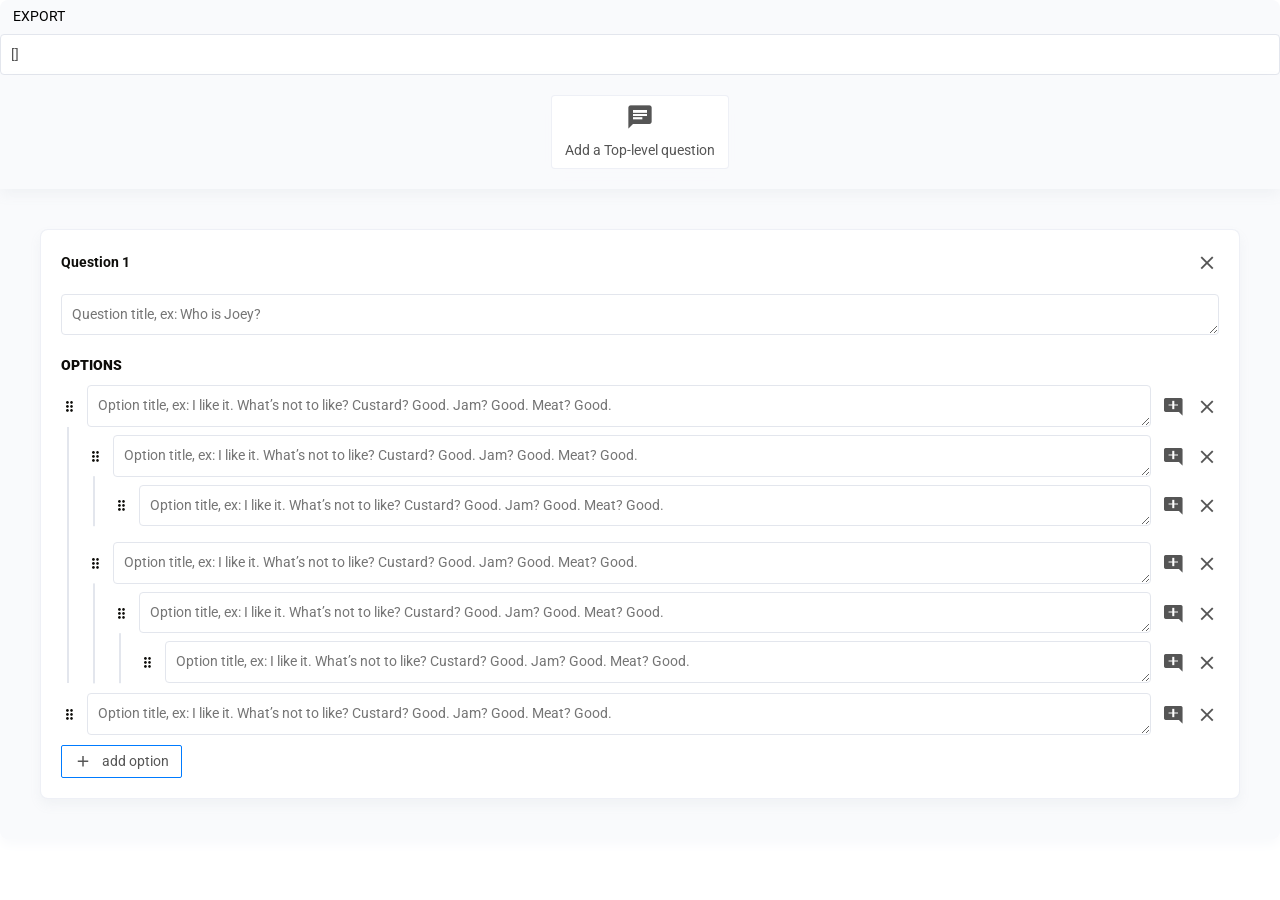
==== index.html @ 8183fbf4 "ADD: UI for both Builder and Viewer" ====
<!DOCTYPE html>
<html lang="en">
<head>
  <meta charset="UTF-8">
  <title>Bot Menu style Builder</title>
  <meta name="viewport" content="width=device-width, initial-scale=1">
  <meta name="description" content="">
  <meta name="robots" content="noindex, nofollow">
  <link rel="stylesheet" type="text/css" href="css/style.css">
  
  <link rel="manifest" href="site.webmanifest">
  <link rel="apple-touch-icon" href="icon.png">
</head>
<body>
  <div class="main__wrapper">
    
    <div class="botmenubuilder__wrapper">
      <div class="botmenubuilder__datafields">
        <button type="button" class="botmenubuilder__export__btn button">EXPORT</button>
        <input id="Data" name="data" type="text" value="[]">
      </div>

      <div class="botmenubuilder">
        <div class="botmenubuilder__header">
          
          <div class="botmenubuilder__add__fields__wrapper">
            <ul class="botmenubuilder__add__fields">
              <li class="botmenubuilder__add__fields__item">
                  <button class="button button-icontext button-icontext--iconlg button-hover-primary" type="button">
                      <i class="icon-chat"></i>
                      <span>Add a Top-level question</span>
                  </button>
              </li>
            </ul>
          </div>

        </div>
        <div class="botmenubuilder__body">
          <div class="botmenubuilder__item" data-botmenubuilder-q-uid="UUID">
            <div class="botmenubuilder__item__header">
                <h6>Question <span class="botmenubuilder__item__index">1</span></h6>
                <div>
                  <button type="button" title="remove" class="botmenubuilder__remove__field button button-icon button-icon--lg button-hover-danger">
                    <i class="icon-clear"></i>
                  </button>
                </div>
            </div>
            <div class="botmenubuilder__item__body">
              <div class="botmenubuilder__item__title">
                <textarea name="botmenubuilder-title-UUID" id="" placeholder="Question title, ex: Who is Joey?" rows="1"></textarea>
              </div>
              <div class="botmenubuilder__item__options__wrapper">
                <h6><strong>OPTIONS</strong></h6>
                <div class="botmenubuilder__options">

                  <div class="botmenubuilder__options__item">

                    <div class="botmenubuilder__options__item__inner__wrapper">
                        
                      <div class="botmenubuilder__options__parent">
                        <i class="icon-drag_indicator"></i>
                        <div class="botmenubuilder__options__field">
                            <textarea name="botmenubuilder-option-UUID-1" id="" placeholder="Option title, ex: I like it. What’s not to like? Custard? Good. Jam? Good. Meat? Good." rows="1"></textarea>
                            <ul class="botmenubuilder__options__actions">
                              <li class="botmenubuilder__options__actions__item">
                                  <button type="button" title="remove option" class="botmenubuilder__remove__option button button-icon button-icon--lg button-hover-primary"><i class="icon-add_comment"></i></button>
                              </li>
                              <li class="botmenubuilder__options__actions__item">
                                  <button type="button" title="remove option" class="botmenubuilder__remove__option button button-icon button-icon--lg button-hover-danger"><i class="icon-clear"></i></button>
                              </li>
                            </ul>
                        </div>
                      </div>

                      <div class="botmenubuilder__options__child">
                        
                        <!-- loop here for multiple chlid -->
                        <div class="botmenubuilder__options__item__inner__wrapper">
                            
                          <div class="botmenubuilder__options__parent">
                            <i class="icon-drag_indicator"></i>
                            <div class="botmenubuilder__options__field">
                                <textarea name="botmenubuilder-option-UUID-1-1" id="" placeholder="Option title, ex: I like it. What’s not to like? Custard? Good. Jam? Good. Meat? Good." rows="1"></textarea>
                                <ul class="botmenubuilder__options__actions">
                                  <li class="botmenubuilder__options__actions__item">
                                      <button type="button" title="remove option" class="botmenubuilder__remove__option button button-icon button-icon--lg button-hover-primary"><i class="icon-add_comment"></i></button>
                                  </li>
                                  <li class="botmenubuilder__options__actions__item">
                                      <button type="button" title="remove option" class="botmenubuilder__remove__option button button-icon button-icon--lg button-hover-danger"><i class="icon-clear"></i></button>
                                  </li>
                                </ul>
                            </div>
                          </div>

                          <!-- loop here for multiple chlid  add botmenubuilder__options__item__inner__wrapper --> 
                          <div class="botmenubuilder__options__child">
                            
                            <div class="botmenubuilder__options__item__inner__wrapper">
                                
                              <div class="botmenubuilder__options__parent">
                                <i class="icon-drag_indicator"></i>
                                <div class="botmenubuilder__options__field">
                                    <textarea name="botmenubuilder-option-UUID-1-1" id="" placeholder="Option title, ex: I like it. What’s not to like? Custard? Good. Jam? Good. Meat? Good." rows="1"></textarea>
                                    <ul class="botmenubuilder__options__actions">
                                      <li class="botmenubuilder__options__actions__item">
                                          <button type="button" title="remove option" class="botmenubuilder__remove__option button button-icon button-icon--lg button-hover-primary"><i class="icon-add_comment"></i></button>
                                      </li>
                                      <li class="botmenubuilder__options__actions__item">
                                          <button type="button" title="remove option" class="botmenubuilder__remove__option button button-icon button-icon--lg button-hover-danger"><i class="icon-clear"></i></button>
                                      </li>
                                    </ul>
                                </div>
                              </div>

                              <!-- loop here for multiple chlid  add botmenubuilder__options__item__inner__wrapper --> 
                              <div class="botmenubuilder__options__child">
                                
                              </div>
                            </div>
                          </div>
                        </div>

                        
                        <div class="botmenubuilder__options__item__inner__wrapper">
                            
                          <div class="botmenubuilder__options__parent">
                            <i class="icon-drag_indicator"></i>
                            <div class="botmenubuilder__options__field">
                                <textarea name="botmenubuilder-option-UUID-1-1" id="" placeholder="Option title, ex: I like it. What’s not to like? Custard? Good. Jam? Good. Meat? Good." rows="1"></textarea>
                                <ul class="botmenubuilder__options__actions">
                                  <li class="botmenubuilder__options__actions__item">
                                      <button type="button" title="remove option" class="botmenubuilder__remove__option button button-icon button-icon--lg button-hover-primary"><i class="icon-add_comment"></i></button>
                                  </li>
                                  <li class="botmenubuilder__options__actions__item">
                                      <button type="button" title="remove option" class="botmenubuilder__remove__option button button-icon button-icon--lg button-hover-danger"><i class="icon-clear"></i></button>
                                  </li>
                                </ul>
                            </div>
                          </div>

                          <!-- loop here for multiple chlid  add botmenubuilder__options__item__inner__wrapper --> 
                          <div class="botmenubuilder__options__child">
                            
                            <div class="botmenubuilder__options__item__inner__wrapper">
                                
                              <div class="botmenubuilder__options__parent">
                                <i class="icon-drag_indicator"></i>
                                <div class="botmenubuilder__options__field">
                                    <textarea name="botmenubuilder-option-UUID-1-1" id="" placeholder="Option title, ex: I like it. What’s not to like? Custard? Good. Jam? Good. Meat? Good." rows="1"></textarea>
                                    <ul class="botmenubuilder__options__actions">
                                      <li class="botmenubuilder__options__actions__item">
                                          <button type="button" title="remove option" class="botmenubuilder__remove__option button button-icon button-icon--lg button-hover-primary"><i class="icon-add_comment"></i></button>
                                      </li>
                                      <li class="botmenubuilder__options__actions__item">
                                          <button type="button" title="remove option" class="botmenubuilder__remove__option button button-icon button-icon--lg button-hover-danger"><i class="icon-clear"></i></button>
                                      </li>
                                    </ul>
                                </div>
                              </div>

                              <!-- loop here for multiple chlid  add botmenubuilder__options__item__inner__wrapper --> 
                              <div class="botmenubuilder__options__child">
                                
                                <div class="botmenubuilder__options__item__inner__wrapper">
                                    
                                  <div class="botmenubuilder__options__parent">
                                    <i class="icon-drag_indicator"></i>
                                    <div class="botmenubuilder__options__field">
                                        <textarea name="botmenubuilder-option-UUID-1-1" id="" placeholder="Option title, ex: I like it. What’s not to like? Custard? Good. Jam? Good. Meat? Good." rows="1"></textarea>
                                        <ul class="botmenubuilder__options__actions">
                                          <li class="botmenubuilder__options__actions__item">
                                              <button type="button" title="remove option" class="botmenubuilder__remove__option button button-icon button-icon--lg button-hover-primary"><i class="icon-add_comment"></i></button>
                                          </li>
                                          <li class="botmenubuilder__options__actions__item">
                                              <button type="button" title="remove option" class="botmenubuilder__remove__option button button-icon button-icon--lg button-hover-danger"><i class="icon-clear"></i></button>
                                          </li>
                                        </ul>
                                    </div>
                                  </div>

                                  <!-- loop here for multiple chlid  add botmenubuilder__options__item__inner__wrapper --> 
                                  <div class="botmenubuilder__options__child">
                                    
                                  </div>
                                </div>
                              </div>
                            </div>
                          </div>
                        </div>

                      </div>

                    </div>

                  </div>

                  <div class="botmenubuilder__options__item">

                    <div class="botmenubuilder__options__item__inner__wrapper">
                        
                      <div class="botmenubuilder__options__parent">
                        <i class="icon-drag_indicator"></i>
                        <div class="botmenubuilder__options__field">
                            <textarea name="botmenubuilder-option-UUID-1" id="" placeholder="Option title, ex: I like it. What’s not to like? Custard? Good. Jam? Good. Meat? Good." rows="1"></textarea>
                            <ul class="botmenubuilder__options__actions">
                              <li class="botmenubuilder__options__actions__item">
                                  <button type="button" title="remove option" class="botmenubuilder__remove__option button button-icon button-icon--lg button-hover-primary"><i class="icon-add_comment"></i></button>
                              </li>
                              <li class="botmenubuilder__options__actions__item">
                                  <button type="button" title="remove option" class="botmenubuilder__remove__option button button-icon button-icon--lg button-hover-danger"><i class="icon-clear"></i></button>
                              </li>
                            </ul>
                        </div>
                      </div>

                      <div class="botmenubuilder__options__child">

                      </div>

                    </div>

                  </div>

                </div>
                <button type="button" title="add option" class="botmenubuilder__add__option button button-icontext button-border-primary button-hover-primary"><i class="icon-add"></i><span>add option</span></button>
              </div>
            </div>
          </div>

        </div>
      </div>
    </div>

  </div>
  
  <script src="js/vendor/jquery-3.6.0.min.js"></script>
  <script src="js/vendor/moment/moment.min.js"></script>
  <script src="js/main.js"></script>
  <script src="js/botmenubuilder.js"></script>
</body>
</html>
---- css/style.css ----
/* Variables
* ===============
*
* All variables and most of the configuration is defined on this page. */
/*== Colors*/
/**/
/*## Gray and brand colors for use across theme.*/
/*== Scaffolding*/
/**/
/*## Settings for some of the most global styles.*/
/*** Background color for `<body>`.*/
/*** Global text color on `<body>`.*/
/*** Global textual link color.*/
/*** Link hover color set via `darken()` function.*/
/* 20/14*/
/*** By default, this inherits from the `<body>`.*/
/* spacing */
/*== Buttons*/
/**/
/*## For each of Theme buttons, define text, background and border color.*/
/*== Overlays*/
/**/
/*## Color overlays over images on banner or image grid galleries*/
@import url("https://fonts.googleapis.com/css2?family=Open+Sans:wght@300;400;700&family=Roboto:wght@300;400;700&display=swap");
@font-face {
  font-family: 'icomoon';
  src: url("../fonts/icomoon.eot?q28td");
  src: url("../fonts/icomoon.eot?q28td#iefix") format("embedded-opentype"), url("../fonts/icomoon.ttf?q28td") format("truetype"), url("../fonts/icomoon.woff?q28td") format("woff"), url("../fonts/icomoon.svg?q28td#icomoon") format("svg");
  font-weight: normal;
  font-style: normal;
  font-display: block; }
[class^="icon-"], [class*=" icon-"] {
  /* use !important to prevent issues with browser extensions that change fonts */
  font-family: 'icomoon' !important;
  speak: never;
  font-style: normal;
  font-weight: normal;
  font-variant: normal;
  text-transform: none;
  line-height: 1;
  /* Better Font Rendering =========== */
  -webkit-font-smoothing: antialiased;
  -moz-osx-font-smoothing: grayscale; }

.icon-error:before {
  content: "\e900"; }

.icon-error_outline:before {
  content: "\e901"; }

.icon-warning:before {
  content: "\e902"; }

.icon-add_alert:before {
  content: "\e903"; }

.icon-notification_important:before {
  content: "\e904"; }

.icon-album:before {
  content: "\e905"; }

.icon-av_timer:before {
  content: "\e906"; }

.icon-closed_caption:before {
  content: "\e907"; }

.icon-equalizer:before {
  content: "\e908"; }

.icon-explicit:before {
  content: "\e909"; }

.icon-fast_forward:before {
  content: "\e90a"; }

.icon-fast_rewind:before {
  content: "\e90b"; }

.icon-games:before {
  content: "\e90c"; }

.icon-hearing:before {
  content: "\e90d"; }

.icon-high_quality:before {
  content: "\e90e"; }

.icon-loop:before {
  content: "\e90f"; }

.icon-mic:before {
  content: "\e910"; }

.icon-mic_none:before {
  content: "\e911"; }

.icon-mic_off:before {
  content: "\e912"; }

.icon-movie:before {
  content: "\e913"; }

.icon-library_add:before {
  content: "\e914"; }

.icon-library_books:before {
  content: "\e915"; }

.icon-library_music:before {
  content: "\e916"; }

.icon-new_releases:before {
  content: "\e917"; }

.icon-not_interested:before {
  content: "\e918"; }

.icon-pause:before {
  content: "\e919"; }

.icon-pause_circle_filled:before {
  content: "\e91a"; }

.icon-pause_circle_outline:before {
  content: "\e91b"; }

.icon-play_arrow:before {
  content: "\e91c"; }

.icon-play_circle_filled:before {
  content: "\e91d"; }

.icon-play_circle_outline:before {
  content: "\e91e"; }

.icon-playlist_add:before {
  content: "\e91f"; }

.icon-queue_music:before {
  content: "\e920"; }

.icon-radio:before {
  content: "\e921"; }

.icon-recent_actors:before {
  content: "\e922"; }

.icon-repeat:before {
  content: "\e923"; }

.icon-repeat_one:before {
  content: "\e924"; }

.icon-replay:before {
  content: "\e925"; }

.icon-shuffle:before {
  content: "\e926"; }

.icon-skip_next:before {
  content: "\e927"; }

.icon-skip_previous:before {
  content: "\e928"; }

.icon-snooze:before {
  content: "\e929"; }

.icon-stop:before {
  content: "\e92a"; }

.icon-subtitles:before {
  content: "\e92b"; }

.icon-surround_sound:before {
  content: "\e92c"; }

.icon-video_library:before {
  content: "\e92d"; }

.icon-videocam:before {
  content: "\e92e"; }

.icon-videocam_off:before {
  content: "\e92f"; }

.icon-volume_down:before {
  content: "\e930"; }

.icon-volume_mute:before {
  content: "\e931"; }

.icon-volume_off:before {
  content: "\e932"; }

.icon-volume_up:before {
  content: "\e933"; }

.icon-web:before {
  content: "\e934"; }

.icon-hd:before {
  content: "\e935"; }

.icon-sort_by_alpha:before {
  content: "\e936"; }

.icon-airplay:before {
  content: "\e937"; }

.icon-forward_10:before {
  content: "\e938"; }

.icon-forward_30:before {
  content: "\e939"; }

.icon-forward_5:before {
  content: "\e93a"; }

.icon-replay_10:before {
  content: "\e93b"; }

.icon-replay_30:before {
  content: "\e93c"; }

.icon-replay_5:before {
  content: "\e93d"; }

.icon-add_to_queue:before {
  content: "\e93e"; }

.icon-fiber_dvr:before {
  content: "\e93f"; }

.icon-fiber_new:before {
  content: "\e940"; }

.icon-playlist_play:before {
  content: "\e941"; }

.icon-art_track:before {
  content: "\e942"; }

.icon-fiber_manual_record:before {
  content: "\e943"; }

.icon-fiber_smart_record:before {
  content: "\e944"; }

.icon-music_video:before {
  content: "\e945"; }

.icon-subscriptions:before {
  content: "\e946"; }

.icon-playlist_add_check:before {
  content: "\e947"; }

.icon-queue_play_next:before {
  content: "\e948"; }

.icon-remove_from_queue:before {
  content: "\e949"; }

.icon-slow_motion_video:before {
  content: "\e94a"; }

.icon-web_asset:before {
  content: "\e94b"; }

.icon-fiber_pin:before {
  content: "\e94c"; }

.icon-branding_watermark:before {
  content: "\e94d"; }

.icon-call_to_action:before {
  content: "\e94e"; }

.icon-featured_play_list:before {
  content: "\e94f"; }

.icon-featured_video:before {
  content: "\e950"; }

.icon-note:before {
  content: "\e951"; }

.icon-video_call:before {
  content: "\e952"; }

.icon-video_label:before {
  content: "\e953"; }

.icon-4k:before {
  content: "\e954"; }

.icon-missed_video_call:before {
  content: "\e955"; }

.icon-control_camera:before {
  content: "\e956"; }

.icon-business:before {
  content: "\e957"; }

.icon-call:before {
  content: "\e958"; }

.icon-call_end:before {
  content: "\e959"; }

.icon-call_made:before {
  content: "\e95a"; }

.icon-call_merge:before {
  content: "\e95b"; }

.icon-call_missed:before {
  content: "\e95c"; }

.icon-call_received:before {
  content: "\e95d"; }

.icon-call_split:before {
  content: "\e95e"; }

.icon-chat:before {
  content: "\e95f"; }

.icon-clear_all:before {
  content: "\e960"; }

.icon-comment:before {
  content: "\e961"; }

.icon-contacts:before {
  content: "\e962"; }

.icon-dialer_sip:before {
  content: "\e963"; }

.icon-dialpad:before {
  content: "\e964"; }

.icon-email:before {
  content: "\e965"; }

.icon-forum:before {
  content: "\e966"; }

.icon-import_export:before {
  content: "\e967"; }

.icon-invert_colors_off:before {
  content: "\e968"; }

.icon-live_help:before {
  content: "\e969"; }

.icon-location_off:before {
  content: "\e96a"; }

.icon-location_on:before {
  content: "\e96b"; }

.icon-message:before {
  content: "\e96c"; }

.icon-chat_bubble:before {
  content: "\e96d"; }

.icon-chat_bubble_outline:before {
  content: "\e96e"; }

.icon-no_sim:before {
  content: "\e96f"; }

.icon-phone:before {
  content: "\e970"; }

.icon-portable_wifi_off:before {
  content: "\e971"; }

.icon-contact_phone:before {
  content: "\e972"; }

.icon-contact_mail:before {
  content: "\e973"; }

.icon-ring_volume:before {
  content: "\e974"; }

.icon-speaker_phone:before {
  content: "\e975"; }

.icon-stay_current_landscape:before {
  content: "\e976"; }

.icon-stay_current_portrait:before {
  content: "\e977"; }

.icon-swap_calls:before {
  content: "\e978"; }

.icon-textsms:before {
  content: "\e979"; }

.icon-voicemail:before {
  content: "\e97a"; }

.icon-vpn_key:before {
  content: "\e97b"; }

.icon-phonelink_erase:before {
  content: "\e97c"; }

.icon-phonelink_lock:before {
  content: "\e97d"; }

.icon-phonelink_ring:before {
  content: "\e97e"; }

.icon-phonelink_setup:before {
  content: "\e97f"; }

.icon-present_to_all:before {
  content: "\e980"; }

.icon-import_contacts:before {
  content: "\e981"; }

.icon-mail_outline:before {
  content: "\e982"; }

.icon-screen_share:before {
  content: "\e983"; }

.icon-stop_screen_share:before {
  content: "\e984"; }

.icon-call_missed_outgoing:before {
  content: "\e985"; }

.icon-rss_feed:before {
  content: "\e986"; }

.icon-alternate_email:before {
  content: "\e987"; }

.icon-mobile_screen_share:before {
  content: "\e988"; }

.icon-add_call:before {
  content: "\e989"; }

.icon-cancel_presentation:before {
  content: "\e98a"; }

.icon-pause_presentation:before {
  content: "\e98b"; }

.icon-unsubscribe:before {
  content: "\e98c"; }

.icon-cell_wifi:before {
  content: "\e98d"; }

.icon-sentiment_satisfied_alt:before {
  content: "\e98e"; }

.icon-list_alt:before {
  content: "\e98f"; }

.icon-domain_disabled:before {
  content: "\e990"; }

.icon-lightbulb:before {
  content: "\e991"; }

.icon-add:before {
  content: "\e992"; }

.icon-add_box:before {
  content: "\e993"; }

.icon-add_circle:before {
  content: "\e994"; }

.icon-add_circle_outline:before {
  content: "\e995"; }

.icon-archive:before {
  content: "\e996"; }

.icon-backspace:before {
  content: "\e997"; }

.icon-block:before {
  content: "\e998"; }

.icon-clear:before {
  content: "\e999"; }

.icon-content_copy:before {
  content: "\e99a"; }

.icon-content_cut:before {
  content: "\e99b"; }

.icon-content_paste:before {
  content: "\e99c"; }

.icon-create:before {
  content: "\e99d"; }

.icon-drafts:before {
  content: "\e99e"; }

.icon-filter_list:before {
  content: "\e99f"; }

.icon-flag:before {
  content: "\e9a0"; }

.icon-forward:before {
  content: "\e9a1"; }

.icon-gesture:before {
  content: "\e9a2"; }

.icon-inbox:before {
  content: "\e9a3"; }

.icon-link:before {
  content: "\e9a4"; }

.icon-redo:before {
  content: "\e9a5"; }

.icon-remove:before {
  content: "\e9a6"; }

.icon-remove_circle:before {
  content: "\e9a7"; }

.icon-remove_circle_outline:before {
  content: "\e9a8"; }

.icon-reply:before {
  content: "\e9a9"; }

.icon-reply_all:before {
  content: "\e9aa"; }

.icon-report:before {
  content: "\e9ab"; }

.icon-save:before {
  content: "\e9ac"; }

.icon-select_all:before {
  content: "\e9ad"; }

.icon-send:before {
  content: "\e9ae"; }

.icon-sort:before {
  content: "\e9af"; }

.icon-text_format:before {
  content: "\e9b0"; }

.icon-undo:before {
  content: "\e9b1"; }

.icon-font_download:before {
  content: "\e9b2"; }

.icon-move_to_inbox:before {
  content: "\e9b3"; }

.icon-unarchive:before {
  content: "\e9b4"; }

.icon-next_week:before {
  content: "\e9b5"; }

.icon-weekend:before {
  content: "\e9b6"; }

.icon-delete_sweep:before {
  content: "\e9b7"; }

.icon-low_priority:before {
  content: "\e9b8"; }

.icon-outlined_flag:before {
  content: "\e9b9"; }

.icon-link_off:before {
  content: "\e9ba"; }

.icon-report_off:before {
  content: "\e9bb"; }

.icon-save_alt:before {
  content: "\e9bc"; }

.icon-ballot:before {
  content: "\e9bd"; }

.icon-file_copy:before {
  content: "\e9be"; }

.icon-how_to_reg:before {
  content: "\e9bf"; }

.icon-how_to_vote:before {
  content: "\e9c0"; }

.icon-waves:before {
  content: "\e9c1"; }

.icon-where_to_vote:before {
  content: "\e9c2"; }

.icon-add_link:before {
  content: "\e9c3"; }

.icon-inventory:before {
  content: "\e9c4"; }

.icon-access_alarm:before {
  content: "\e9c5"; }

.icon-access_alarms:before {
  content: "\e9c6"; }

.icon-access_time:before {
  content: "\e9c7"; }

.icon-add_alarm:before {
  content: "\e9c8"; }

.icon-airplanemode_off:before {
  content: "\e9c9"; }

.icon-airplanemode_on:before {
  content: "\e9ca"; }

.icon-battery_alert:before {
  content: "\e9cb"; }

.icon-battery_charging_full:before {
  content: "\e9cc"; }

.icon-battery_full:before {
  content: "\e9cd"; }

.icon-battery_unknown:before {
  content: "\e9ce"; }

.icon-bluetooth:before {
  content: "\e9cf"; }

.icon-bluetooth_connected:before {
  content: "\e9d0"; }

.icon-bluetooth_disabled:before {
  content: "\e9d1"; }

.icon-bluetooth_searching:before {
  content: "\e9d2"; }

.icon-brightness_auto:before {
  content: "\e9d3"; }

.icon-brightness_high:before {
  content: "\e9d4"; }

.icon-brightness_low:before {
  content: "\e9d5"; }

.icon-brightness_medium:before {
  content: "\e9d6"; }

.icon-data_usage:before {
  content: "\e9d7"; }

.icon-developer_mode:before {
  content: "\e9d8"; }

.icon-devices:before {
  content: "\e9d9"; }

.icon-dvr:before {
  content: "\e9da"; }

.icon-gps_fixed:before {
  content: "\e9db"; }

.icon-gps_not_fixed:before {
  content: "\e9dc"; }

.icon-gps_off:before {
  content: "\e9dd"; }

.icon-graphic_eq:before {
  content: "\e9de"; }

.icon-network_cell:before {
  content: "\e9df"; }

.icon-network_wifi:before {
  content: "\e9e0"; }

.icon-nfc:before {
  content: "\e9e1"; }

.icon-now_wallpaper:before {
  content: "\e9e2"; }

.icon-now_widgets:before {
  content: "\e9e3"; }

.icon-screen_lock_landscape:before {
  content: "\e9e4"; }

.icon-screen_lock_portrait:before {
  content: "\e9e5"; }

.icon-screen_lock_rotation:before {
  content: "\e9e6"; }

.icon-screen_rotation:before {
  content: "\e9e7"; }

.icon-sd_storage:before {
  content: "\e9e8"; }

.icon-settings_system_daydream:before {
  content: "\e9e9"; }

.icon-signal_cellular_4_bar:before {
  content: "\e9ea"; }

.icon-signal_cellular_connected_no_internet_4_bar:before {
  content: "\e9eb"; }

.icon-signal_cellular_null:before {
  content: "\e9ec"; }

.icon-signal_cellular_off:before {
  content: "\e9ed"; }

.icon-signal_wifi_4_bar:before {
  content: "\e9ee"; }

.icon-signal_wifi_4_bar_lock:before {
  content: "\e9ef"; }

.icon-signal_wifi_off:before {
  content: "\e9f0"; }

.icon-storage:before {
  content: "\e9f1"; }

.icon-usb:before {
  content: "\e9f2"; }

.icon-wifi_lock:before {
  content: "\e9f3"; }

.icon-wifi_tethering:before {
  content: "\e9f4"; }

.icon-add_to_home_screen:before {
  content: "\e9f5"; }

.icon-device_thermostat:before {
  content: "\e9f6"; }

.icon-mobile_friendly:before {
  content: "\e9f7"; }

.icon-mobile_off:before {
  content: "\e9f8"; }

.icon-signal_cellular_alt:before {
  content: "\e9f9"; }

.icon-attach_file:before {
  content: "\e9fa"; }

.icon-attach_money:before {
  content: "\e9fb"; }

.icon-border_all:before {
  content: "\e9fc"; }

.icon-border_bottom:before {
  content: "\e9fd"; }

.icon-border_clear:before {
  content: "\e9fe"; }

.icon-border_color:before {
  content: "\e9ff"; }

.icon-border_horizontal:before {
  content: "\ea00"; }

.icon-border_inner:before {
  content: "\ea01"; }

.icon-border_left:before {
  content: "\ea02"; }

.icon-border_outer:before {
  content: "\ea03"; }

.icon-border_right:before {
  content: "\ea04"; }

.icon-border_style:before {
  content: "\ea05"; }

.icon-border_top:before {
  content: "\ea06"; }

.icon-border_vertical:before {
  content: "\ea07"; }

.icon-format_align_center:before {
  content: "\ea08"; }

.icon-format_align_justify:before {
  content: "\ea09"; }

.icon-format_align_left:before {
  content: "\ea0a"; }

.icon-format_align_right:before {
  content: "\ea0b"; }

.icon-format_bold:before {
  content: "\ea0c"; }

.icon-format_clear:before {
  content: "\ea0d"; }

.icon-format_color_fill:before {
  content: "\ea0e"; }

.icon-format_color_reset:before {
  content: "\ea0f"; }

.icon-format_color_text:before {
  content: "\ea10"; }

.icon-format_indent_decrease:before {
  content: "\ea11"; }

.icon-format_indent_increase:before {
  content: "\ea12"; }

.icon-format_italic:before {
  content: "\ea13"; }

.icon-format_line_spacing:before {
  content: "\ea14"; }

.icon-format_list_bulleted:before {
  content: "\ea15"; }

.icon-format_list_numbered:before {
  content: "\ea16"; }

.icon-format_paint:before {
  content: "\ea17"; }

.icon-format_quote:before {
  content: "\ea18"; }

.icon-format_size:before {
  content: "\ea19"; }

.icon-format_strikethrough:before {
  content: "\ea1a"; }

.icon-format_textdirection_l_to_r:before {
  content: "\ea1b"; }

.icon-format_textdirection_r_to_l:before {
  content: "\ea1c"; }

.icon-format_underlined:before {
  content: "\ea1d"; }

.icon-functions:before {
  content: "\ea1e"; }

.icon-insert_chart:before {
  content: "\ea1f"; }

.icon-insert_comment:before {
  content: "\ea20"; }

.icon-insert_drive_file:before {
  content: "\ea21"; }

.icon-insert_emoticon:before {
  content: "\ea22"; }

.icon-insert_invitation:before {
  content: "\ea23"; }

.icon-insert_photo:before {
  content: "\ea24"; }

.icon-mode_comment:before {
  content: "\ea25"; }

.icon-publish:before {
  content: "\ea26"; }

.icon-space_bar:before {
  content: "\ea27"; }

.icon-strikethrough_s:before {
  content: "\ea28"; }

.icon-vertical_align_bottom:before {
  content: "\ea29"; }

.icon-vertical_align_center:before {
  content: "\ea2a"; }

.icon-vertical_align_top:before {
  content: "\ea2b"; }

.icon-wrap_text:before {
  content: "\ea2c"; }

.icon-money_off:before {
  content: "\ea2d"; }

.icon-drag_handle:before {
  content: "\ea2e"; }

.icon-format_shapes:before {
  content: "\ea2f"; }

.icon-highlight:before {
  content: "\ea30"; }

.icon-linear_scale:before {
  content: "\ea31"; }

.icon-short_text:before {
  content: "\ea32"; }

.icon-text_fields:before {
  content: "\ea33"; }

.icon-monetization_on:before {
  content: "\ea34"; }

.icon-title:before {
  content: "\ea35"; }

.icon-table_chart:before {
  content: "\ea36"; }

.icon-add_comment:before {
  content: "\ea37"; }

.icon-format_list_numbered_rtl:before {
  content: "\ea38"; }

.icon-scatter_plot:before {
  content: "\ea39"; }

.icon-score:before {
  content: "\ea3a"; }

.icon-insert_chart_outlined:before {
  content: "\ea3b"; }

.icon-bar_chart:before {
  content: "\ea3c"; }

.icon-notes:before {
  content: "\ea3d"; }

.icon-attachment:before {
  content: "\ea3e"; }

.icon-cloud:before {
  content: "\ea3f"; }

.icon-cloud_circle:before {
  content: "\ea40"; }

.icon-cloud_done:before {
  content: "\ea41"; }

.icon-cloud_download:before {
  content: "\ea42"; }

.icon-cloud_off:before {
  content: "\ea43"; }

.icon-cloud_queue:before {
  content: "\ea44"; }

.icon-cloud_upload:before {
  content: "\ea45"; }

.icon-file_download:before {
  content: "\ea46"; }

.icon-file_upload:before {
  content: "\ea47"; }

.icon-folder:before {
  content: "\ea48"; }

.icon-folder_open:before {
  content: "\ea49"; }

.icon-folder_shared:before {
  content: "\ea4a"; }

.icon-create_new_folder:before {
  content: "\ea4b"; }

.icon-cast:before {
  content: "\ea4c"; }

.icon-cast_connected:before {
  content: "\ea4d"; }

.icon-computer:before {
  content: "\ea4e"; }

.icon-desktop_mac:before {
  content: "\ea4f"; }

.icon-desktop_windows:before {
  content: "\ea50"; }

.icon-developer_board:before {
  content: "\ea51"; }

.icon-dock:before {
  content: "\ea52"; }

.icon-headset:before {
  content: "\ea53"; }

.icon-headset_mic:before {
  content: "\ea54"; }

.icon-keyboard:before {
  content: "\ea55"; }

.icon-keyboard_arrow_down:before {
  content: "\ea56"; }

.icon-keyboard_arrow_left:before {
  content: "\ea57"; }

.icon-keyboard_arrow_right:before {
  content: "\ea58"; }

.icon-keyboard_arrow_up:before {
  content: "\ea59"; }

.icon-keyboard_backspace:before {
  content: "\ea5a"; }

.icon-keyboard_capslock:before {
  content: "\ea5b"; }

.icon-keyboard_hide:before {
  content: "\ea5c"; }

.icon-keyboard_return:before {
  content: "\ea5d"; }

.icon-keyboard_tab:before {
  content: "\ea5e"; }

.icon-keyboard_voice:before {
  content: "\ea5f"; }

.icon-laptop_chromebook:before {
  content: "\ea60"; }

.icon-laptop_mac:before {
  content: "\ea61"; }

.icon-laptop_windows:before {
  content: "\ea62"; }

.icon-memory:before {
  content: "\ea63"; }

.icon-mouse:before {
  content: "\ea64"; }

.icon-phone_android:before {
  content: "\ea65"; }

.icon-phone_iphone:before {
  content: "\ea66"; }

.icon-phonelink_off:before {
  content: "\ea67"; }

.icon-router:before {
  content: "\ea68"; }

.icon-scanner:before {
  content: "\ea69"; }

.icon-security:before {
  content: "\ea6a"; }

.icon-sim_card:before {
  content: "\ea6b"; }

.icon-speaker:before {
  content: "\ea6c"; }

.icon-speaker_group:before {
  content: "\ea6d"; }

.icon-tablet:before {
  content: "\ea6e"; }

.icon-tablet_android:before {
  content: "\ea6f"; }

.icon-tablet_mac:before {
  content: "\ea70"; }

.icon-toys:before {
  content: "\ea71"; }

.icon-tv:before {
  content: "\ea72"; }

.icon-watch:before {
  content: "\ea73"; }

.icon-device_hub:before {
  content: "\ea74"; }

.icon-power_input:before {
  content: "\ea75"; }

.icon-devices_other:before {
  content: "\ea76"; }

.icon-videogame_asset:before {
  content: "\ea77"; }

.icon-device_unknown:before {
  content: "\ea78"; }

.icon-headset_off:before {
  content: "\ea79"; }

.icon-adjust:before {
  content: "\ea7a"; }

.icon-assistant:before {
  content: "\ea7b"; }

.icon-audiotrack:before {
  content: "\ea7c"; }

.icon-blur_circular:before {
  content: "\ea7d"; }

.icon-blur_linear:before {
  content: "\ea7e"; }

.icon-blur_off:before {
  content: "\ea7f"; }

.icon-blur_on:before {
  content: "\ea80"; }

.icon-brightness_1:before {
  content: "\ea81"; }

.icon-brightness_2:before {
  content: "\ea82"; }

.icon-brightness_3:before {
  content: "\ea83"; }

.icon-brightness_4:before {
  content: "\ea84"; }

.icon-broken_image:before {
  content: "\ea85"; }

.icon-brush:before {
  content: "\ea86"; }

.icon-camera:before {
  content: "\ea87"; }

.icon-camera_alt:before {
  content: "\ea88"; }

.icon-camera_front:before {
  content: "\ea89"; }

.icon-camera_rear:before {
  content: "\ea8a"; }

.icon-camera_roll:before {
  content: "\ea8b"; }

.icon-center_focus_strong:before {
  content: "\ea8c"; }

.icon-center_focus_weak:before {
  content: "\ea8d"; }

.icon-collections:before {
  content: "\ea8e"; }

.icon-color_lens:before {
  content: "\ea8f"; }

.icon-colorize:before {
  content: "\ea90"; }

.icon-compare:before {
  content: "\ea91"; }

.icon-control_point_duplicate:before {
  content: "\ea92"; }

.icon-crop_16_9:before {
  content: "\ea93"; }

.icon-crop_3_2:before {
  content: "\ea94"; }

.icon-crop:before {
  content: "\ea95"; }

.icon-crop_5_4:before {
  content: "\ea96"; }

.icon-crop_7_5:before {
  content: "\ea97"; }

.icon-crop_din:before {
  content: "\ea98"; }

.icon-crop_free:before {
  content: "\ea99"; }

.icon-crop_original:before {
  content: "\ea9a"; }

.icon-crop_portrait:before {
  content: "\ea9b"; }

.icon-crop_square:before {
  content: "\ea9c"; }

.icon-dehaze:before {
  content: "\ea9d"; }

.icon-details:before {
  content: "\ea9e"; }

.icon-exposure:before {
  content: "\ea9f"; }

.icon-exposure_neg_1:before {
  content: "\eaa0"; }

.icon-exposure_neg_2:before {
  content: "\eaa1"; }

.icon-exposure_plus_1:before {
  content: "\eaa2"; }

.icon-exposure_plus_2:before {
  content: "\eaa3"; }

.icon-exposure_zero:before {
  content: "\eaa4"; }

.icon-filter_1:before {
  content: "\eaa5"; }

.icon-filter_2:before {
  content: "\eaa6"; }

.icon-filter_3:before {
  content: "\eaa7"; }

.icon-filter:before {
  content: "\eaa8"; }

.icon-filter_4:before {
  content: "\eaa9"; }

.icon-filter_5:before {
  content: "\eaaa"; }

.icon-filter_6:before {
  content: "\eaab"; }

.icon-filter_7:before {
  content: "\eaac"; }

.icon-filter_8:before {
  content: "\eaad"; }

.icon-filter_9:before {
  content: "\eaae"; }

.icon-filter_9_plus:before {
  content: "\eaaf"; }

.icon-filter_b_and_w:before {
  content: "\eab0"; }

.icon-filter_center_focus:before {
  content: "\eab1"; }

.icon-filter_drama:before {
  content: "\eab2"; }

.icon-filter_frames:before {
  content: "\eab3"; }

.icon-filter_hdr:before {
  content: "\eab4"; }

.icon-filter_none:before {
  content: "\eab5"; }

.icon-filter_tilt_shift:before {
  content: "\eab6"; }

.icon-filter_vintage:before {
  content: "\eab7"; }

.icon-flare:before {
  content: "\eab8"; }

.icon-flash_auto:before {
  content: "\eab9"; }

.icon-flash_off:before {
  content: "\eaba"; }

.icon-flash_on:before {
  content: "\eabb"; }

.icon-flip:before {
  content: "\eabc"; }

.icon-gradient:before {
  content: "\eabd"; }

.icon-grain:before {
  content: "\eabe"; }

.icon-grid_off:before {
  content: "\eabf"; }

.icon-grid_on:before {
  content: "\eac0"; }

.icon-hdr_off:before {
  content: "\eac1"; }

.icon-hdr_on:before {
  content: "\eac2"; }

.icon-hdr_strong:before {
  content: "\eac3"; }

.icon-hdr_weak:before {
  content: "\eac4"; }

.icon-healing:before {
  content: "\eac5"; }

.icon-image_aspect_ratio:before {
  content: "\eac6"; }

.icon-iso:before {
  content: "\eac7"; }

.icon-leak_add:before {
  content: "\eac8"; }

.icon-leak_remove:before {
  content: "\eac9"; }

.icon-lens:before {
  content: "\eaca"; }

.icon-looks_3:before {
  content: "\eacb"; }

.icon-looks:before {
  content: "\eacc"; }

.icon-looks_4:before {
  content: "\eacd"; }

.icon-looks_5:before {
  content: "\eace"; }

.icon-looks_6:before {
  content: "\eacf"; }

.icon-looks_one:before {
  content: "\ead0"; }

.icon-looks_two:before {
  content: "\ead1"; }

.icon-loupe:before {
  content: "\ead2"; }

.icon-monochrome_photos:before {
  content: "\ead3"; }

.icon-music_note:before {
  content: "\ead4"; }

.icon-nature:before {
  content: "\ead5"; }

.icon-nature_people:before {
  content: "\ead6"; }

.icon-navigate_before:before {
  content: "\ead7"; }

.icon-navigate_next:before {
  content: "\ead8"; }

.icon-panorama:before {
  content: "\ead9"; }

.icon-panorama_fisheye:before {
  content: "\eada"; }

.icon-panorama_horizontal:before {
  content: "\eadb"; }

.icon-panorama_vertical:before {
  content: "\eadc"; }

.icon-panorama_wide_angle:before {
  content: "\eadd"; }

.icon-photo_album:before {
  content: "\eade"; }

.icon-picture_as_pdf:before {
  content: "\eadf"; }

.icon-portrait:before {
  content: "\eae0"; }

.icon-remove_red_eye:before {
  content: "\eae1"; }

.icon-rotate_90_degrees_ccw:before {
  content: "\eae2"; }

.icon-rotate_left:before {
  content: "\eae3"; }

.icon-rotate_right:before {
  content: "\eae4"; }

.icon-slideshow:before {
  content: "\eae5"; }

.icon-straighten:before {
  content: "\eae6"; }

.icon-style:before {
  content: "\eae7"; }

.icon-switch_camera:before {
  content: "\eae8"; }

.icon-switch_video:before {
  content: "\eae9"; }

.icon-texture:before {
  content: "\eaea"; }

.icon-timelapse:before {
  content: "\eaeb"; }

.icon-timer_10:before {
  content: "\eaec"; }

.icon-timer_3:before {
  content: "\eaed"; }

.icon-timer:before {
  content: "\eaee"; }

.icon-timer_off:before {
  content: "\eaef"; }

.icon-tonality:before {
  content: "\eaf0"; }

.icon-transform:before {
  content: "\eaf1"; }

.icon-tune:before {
  content: "\eaf2"; }

.icon-view_comfy:before {
  content: "\eaf3"; }

.icon-view_compact:before {
  content: "\eaf4"; }

.icon-wb_auto:before {
  content: "\eaf5"; }

.icon-wb_cloudy:before {
  content: "\eaf6"; }

.icon-wb_incandescent:before {
  content: "\eaf7"; }

.icon-wb_sunny:before {
  content: "\eaf8"; }

.icon-collections_bookmark:before {
  content: "\eaf9"; }

.icon-photo_size_select_actual:before {
  content: "\eafa"; }

.icon-photo_size_select_large:before {
  content: "\eafb"; }

.icon-photo_size_select_small:before {
  content: "\eafc"; }

.icon-vignette:before {
  content: "\eafd"; }

.icon-wb_iridescent:before {
  content: "\eafe"; }

.icon-crop_rotate:before {
  content: "\eaff"; }

.icon-linked_camera:before {
  content: "\eb00"; }

.icon-add_a_photo:before {
  content: "\eb01"; }

.icon-movie_filter:before {
  content: "\eb02"; }

.icon-photo_filter:before {
  content: "\eb03"; }

.icon-burst_mode:before {
  content: "\eb04"; }

.icon-shutter_speed:before {
  content: "\eb05"; }

.icon-add_photo_alternate:before {
  content: "\eb06"; }

.icon-image_search:before {
  content: "\eb07"; }

.icon-music_off:before {
  content: "\eb08"; }

.icon-beenhere:before {
  content: "\eb09"; }

.icon-directions:before {
  content: "\eb0a"; }

.icon-directions_bike:before {
  content: "\eb0b"; }

.icon-directions_bus:before {
  content: "\eb0c"; }

.icon-directions_car:before {
  content: "\eb0d"; }

.icon-directions_ferry:before {
  content: "\eb0e"; }

.icon-directions_subway:before {
  content: "\eb0f"; }

.icon-directions_train:before {
  content: "\eb10"; }

.icon-directions_walk:before {
  content: "\eb11"; }

.icon-hotel:before {
  content: "\eb12"; }

.icon-layers:before {
  content: "\eb13"; }

.icon-layers_clear:before {
  content: "\eb14"; }

.icon-local_atm:before {
  content: "\eb15"; }

.icon-local_attraction:before {
  content: "\eb16"; }

.icon-local_bar:before {
  content: "\eb17"; }

.icon-local_cafe:before {
  content: "\eb18"; }

.icon-local_car_wash:before {
  content: "\eb19"; }

.icon-local_convenience_store:before {
  content: "\eb1a"; }

.icon-local_drink:before {
  content: "\eb1b"; }

.icon-local_florist:before {
  content: "\eb1c"; }

.icon-local_gas_station:before {
  content: "\eb1d"; }

.icon-local_grocery_store:before {
  content: "\eb1e"; }

.icon-local_hospital:before {
  content: "\eb1f"; }

.icon-local_laundry_service:before {
  content: "\eb20"; }

.icon-local_library:before {
  content: "\eb21"; }

.icon-local_mall:before {
  content: "\eb22"; }

.icon-local_movies:before {
  content: "\eb23"; }

.icon-local_offer:before {
  content: "\eb24"; }

.icon-local_parking:before {
  content: "\eb25"; }

.icon-local_pharmacy:before {
  content: "\eb26"; }

.icon-local_pizza:before {
  content: "\eb27"; }

.icon-local_printshop:before {
  content: "\eb28"; }

.icon-local_restaurant:before {
  content: "\eb29"; }

.icon-local_shipping:before {
  content: "\eb2a"; }

.icon-local_taxi:before {
  content: "\eb2b"; }

.icon-location_history:before {
  content: "\eb2c"; }

.icon-map:before {
  content: "\eb2d"; }

.icon-navigation:before {
  content: "\eb2e"; }

.icon-pin_drop:before {
  content: "\eb2f"; }

.icon-rate_review:before {
  content: "\eb30"; }

.icon-satellite:before {
  content: "\eb31"; }

.icon-store_mall_directory:before {
  content: "\eb32"; }

.icon-traffic:before {
  content: "\eb33"; }

.icon-directions_run:before {
  content: "\eb34"; }

.icon-add_location:before {
  content: "\eb35"; }

.icon-edit_location:before {
  content: "\eb36"; }

.icon-near_me:before {
  content: "\eb37"; }

.icon-person_pin_circle:before {
  content: "\eb38"; }

.icon-zoom_out_map:before {
  content: "\eb39"; }

.icon-restaurant:before {
  content: "\eb3a"; }

.icon-ev_station:before {
  content: "\eb3b"; }

.icon-streetview:before {
  content: "\eb3c"; }

.icon-subway:before {
  content: "\eb3d"; }

.icon-train:before {
  content: "\eb3e"; }

.icon-tram:before {
  content: "\eb3f"; }

.icon-transfer_within_a_station:before {
  content: "\eb40"; }

.icon-atm:before {
  content: "\eb41"; }

.icon-category:before {
  content: "\eb42"; }

.icon-not_listed_location:before {
  content: "\eb43"; }

.icon-departure_board:before {
  content: "\eb44"; }

.icon-360:before {
  content: "\eb45"; }

.icon-edit_attributes:before {
  content: "\eb46"; }

.icon-transit_enterexit:before {
  content: "\eb47"; }

.icon-fastfood:before {
  content: "\eb48"; }

.icon-trip_origin:before {
  content: "\eb49"; }

.icon-compass_calibration:before {
  content: "\eb4a"; }

.icon-money:before {
  content: "\eb4b"; }

.icon-apps:before {
  content: "\eb4c"; }

.icon-arrow_back:before {
  content: "\eb4d"; }

.icon-arrow_drop_down:before {
  content: "\eb4e"; }

.icon-arrow_drop_down_circle:before {
  content: "\eb4f"; }

.icon-arrow_drop_up:before {
  content: "\eb50"; }

.icon-arrow_forward:before {
  content: "\eb51"; }

.icon-cancel:before {
  content: "\eb52"; }

.icon-check:before {
  content: "\eb53"; }

.icon-expand_less:before {
  content: "\eb54"; }

.icon-expand_more:before {
  content: "\eb55"; }

.icon-fullscreen:before {
  content: "\eb56"; }

.icon-fullscreen_exit:before {
  content: "\eb57"; }

.icon-menu:before {
  content: "\eb58"; }

.icon-keyboard_control:before {
  content: "\eb59"; }

.icon-more_vert:before {
  content: "\eb5a"; }

.icon-refresh:before {
  content: "\eb5b"; }

.icon-unfold_less:before {
  content: "\eb5c"; }

.icon-unfold_more:before {
  content: "\eb5d"; }

.icon-arrow_upward:before {
  content: "\eb5e"; }

.icon-subdirectory_arrow_left:before {
  content: "\eb5f"; }

.icon-subdirectory_arrow_right:before {
  content: "\eb60"; }

.icon-arrow_downward:before {
  content: "\eb61"; }

.icon-first_page:before {
  content: "\eb62"; }

.icon-last_page:before {
  content: "\eb63"; }

.icon-arrow_left:before {
  content: "\eb64"; }

.icon-arrow_right:before {
  content: "\eb65"; }

.icon-arrow_back_ios:before {
  content: "\eb66"; }

.icon-arrow_forward_ios:before {
  content: "\eb67"; }

.icon-adb:before {
  content: "\eb68"; }

.icon-disc_full:before {
  content: "\eb69"; }

.icon-do_not_disturb_alt:before {
  content: "\eb6a"; }

.icon-drive_eta:before {
  content: "\eb6b"; }

.icon-event_available:before {
  content: "\eb6c"; }

.icon-event_busy:before {
  content: "\eb6d"; }

.icon-event_note:before {
  content: "\eb6e"; }

.icon-folder_special:before {
  content: "\eb6f"; }

.icon-mms:before {
  content: "\eb70"; }

.icon-more:before {
  content: "\eb71"; }

.icon-network_locked:before {
  content: "\eb72"; }

.icon-phone_bluetooth_speaker:before {
  content: "\eb73"; }

.icon-phone_forwarded:before {
  content: "\eb74"; }

.icon-phone_in_talk:before {
  content: "\eb75"; }

.icon-phone_locked:before {
  content: "\eb76"; }

.icon-phone_missed:before {
  content: "\eb77"; }

.icon-phone_paused:before {
  content: "\eb78"; }

.icon-sim_card_alert:before {
  content: "\eb79"; }

.icon-sms_failed:before {
  content: "\eb7a"; }

.icon-sync_disabled:before {
  content: "\eb7b"; }

.icon-sync_problem:before {
  content: "\eb7c"; }

.icon-system_update:before {
  content: "\eb7d"; }

.icon-tap_and_play:before {
  content: "\eb7e"; }

.icon-vibration:before {
  content: "\eb7f"; }

.icon-voice_chat:before {
  content: "\eb80"; }

.icon-vpn_lock:before {
  content: "\eb81"; }

.icon-airline_seat_flat:before {
  content: "\eb82"; }

.icon-airline_seat_flat_angled:before {
  content: "\eb83"; }

.icon-airline_seat_individual_suite:before {
  content: "\eb84"; }

.icon-airline_seat_legroom_extra:before {
  content: "\eb85"; }

.icon-airline_seat_legroom_normal:before {
  content: "\eb86"; }

.icon-airline_seat_legroom_reduced:before {
  content: "\eb87"; }

.icon-airline_seat_recline_extra:before {
  content: "\eb88"; }

.icon-airline_seat_recline_normal:before {
  content: "\eb89"; }

.icon-confirmation_number:before {
  content: "\eb8a"; }

.icon-live_tv:before {
  content: "\eb8b"; }

.icon-ondemand_video:before {
  content: "\eb8c"; }

.icon-personal_video:before {
  content: "\eb8d"; }

.icon-power:before {
  content: "\eb8e"; }

.icon-wc:before {
  content: "\eb8f"; }

.icon-wifi:before {
  content: "\eb90"; }

.icon-enhanced_encryption:before {
  content: "\eb91"; }

.icon-network_check:before {
  content: "\eb92"; }

.icon-no_encryption:before {
  content: "\eb93"; }

.icon-rv_hookup:before {
  content: "\eb94"; }

.icon-do_not_disturb_off:before {
  content: "\eb95"; }

.icon-priority_high:before {
  content: "\eb96"; }

.icon-power_off:before {
  content: "\eb97"; }

.icon-tv_off:before {
  content: "\eb98"; }

.icon-wifi_off:before {
  content: "\eb99"; }

.icon-phone_callback:before {
  content: "\eb9a"; }

.icon-pie_chart:before {
  content: "\eb9b"; }

.icon-pie_chart_outlined:before {
  content: "\eb9c"; }

.icon-bubble_chart:before {
  content: "\eb9d"; }

.icon-multiline_chart:before {
  content: "\eb9e"; }

.icon-show_chart:before {
  content: "\eb9f"; }

.icon-cake:before {
  content: "\eba0"; }

.icon-group:before {
  content: "\eba1"; }

.icon-group_add:before {
  content: "\eba2"; }

.icon-location_city:before {
  content: "\eba3"; }

.icon-mood_bad:before {
  content: "\eba4"; }

.icon-notifications:before {
  content: "\eba5"; }

.icon-notifications_none:before {
  content: "\eba6"; }

.icon-notifications_off:before {
  content: "\eba7"; }

.icon-notifications_on:before {
  content: "\eba8"; }

.icon-notifications_paused:before {
  content: "\eba9"; }

.icon-pages:before {
  content: "\ebaa"; }

.icon-party_mode:before {
  content: "\ebab"; }

.icon-people_outline:before {
  content: "\ebac"; }

.icon-person:before {
  content: "\ebad"; }

.icon-person_add:before {
  content: "\ebae"; }

.icon-person_outline:before {
  content: "\ebaf"; }

.icon-plus_one:before {
  content: "\ebb0"; }

.icon-public:before {
  content: "\ebb1"; }

.icon-school:before {
  content: "\ebb2"; }

.icon-share:before {
  content: "\ebb3"; }

.icon-whatshot:before {
  content: "\ebb4"; }

.icon-sentiment_dissatisfied:before {
  content: "\ebb5"; }

.icon-sentiment_neutral:before {
  content: "\ebb6"; }

.icon-sentiment_satisfied:before {
  content: "\ebb7"; }

.icon-sentiment_very_dissatisfied:before {
  content: "\ebb8"; }

.icon-sentiment_very_satisfied:before {
  content: "\ebb9"; }

.icon-thumb_down_alt:before {
  content: "\ebba"; }

.icon-thumb_up_alt:before {
  content: "\ebbb"; }

.icon-check_box:before {
  content: "\ebbc"; }

.icon-check_box_outline_blank:before {
  content: "\ebbd"; }

.icon-radio_button_on:before {
  content: "\ebbe"; }

.icon-star:before {
  content: "\ebbf"; }

.icon-star_half:before {
  content: "\ebc0"; }

.icon-star_outline:before {
  content: "\ebc1"; }

.icon-3d_rotation:before {
  content: "\ebc2"; }

.icon-accessibility:before {
  content: "\ebc3"; }

.icon-account_balance:before {
  content: "\ebc4"; }

.icon-account_balance_wallet:before {
  content: "\ebc5"; }

.icon-account_box:before {
  content: "\ebc6"; }

.icon-account_circle:before {
  content: "\ebc7"; }

.icon-add_shopping_cart:before {
  content: "\ebc8"; }

.icon-alarm_off:before {
  content: "\ebc9"; }

.icon-alarm_on:before {
  content: "\ebca"; }

.icon-android:before {
  content: "\ebcb"; }

.icon-announcement:before {
  content: "\ebcc"; }

.icon-aspect_ratio:before {
  content: "\ebcd"; }

.icon-assignment:before {
  content: "\ebce"; }

.icon-assignment_ind:before {
  content: "\ebcf"; }

.icon-assignment_late:before {
  content: "\ebd0"; }

.icon-assignment_return:before {
  content: "\ebd1"; }

.icon-assignment_returned:before {
  content: "\ebd2"; }

.icon-assignment_turned_in:before {
  content: "\ebd3"; }

.icon-autorenew:before {
  content: "\ebd4"; }

.icon-book:before {
  content: "\ebd5"; }

.icon-bookmark:before {
  content: "\ebd6"; }

.icon-bookmark_outline:before {
  content: "\ebd7"; }

.icon-bug_report:before {
  content: "\ebd8"; }

.icon-build:before {
  content: "\ebd9"; }

.icon-cached:before {
  content: "\ebda"; }

.icon-change_history:before {
  content: "\ebdb"; }

.icon-check_circle:before {
  content: "\ebdc"; }

.icon-chrome_reader_mode:before {
  content: "\ebdd"; }

.icon-code:before {
  content: "\ebde"; }

.icon-credit_card:before {
  content: "\ebdf"; }

.icon-dashboard:before {
  content: "\ebe0"; }

.icon-delete:before {
  content: "\ebe1"; }

.icon-description:before {
  content: "\ebe2"; }

.icon-dns:before {
  content: "\ebe3"; }

.icon-done:before {
  content: "\ebe4"; }

.icon-done_all:before {
  content: "\ebe5"; }

.icon-exit_to_app:before {
  content: "\ebe6"; }

.icon-explore:before {
  content: "\ebe7"; }

.icon-extension:before {
  content: "\ebe8"; }

.icon-face:before {
  content: "\ebe9"; }

.icon-favorite:before {
  content: "\ebea"; }

.icon-favorite_outline:before {
  content: "\ebeb"; }

.icon-find_in_page:before {
  content: "\ebec"; }

.icon-find_replace:before {
  content: "\ebed"; }

.icon-flip_to_back:before {
  content: "\ebee"; }

.icon-flip_to_front:before {
  content: "\ebef"; }

.icon-group_work:before {
  content: "\ebf0"; }

.icon-help:before {
  content: "\ebf1"; }

.icon-highlight_remove:before {
  content: "\ebf2"; }

.icon-history:before {
  content: "\ebf3"; }

.icon-home:before {
  content: "\ebf4"; }

.icon-hourglass_empty:before {
  content: "\ebf5"; }

.icon-hourglass_full:before {
  content: "\ebf6"; }

.icon-https:before {
  content: "\ebf7"; }

.icon-info:before {
  content: "\ebf8"; }

.icon-info_outline:before {
  content: "\ebf9"; }

.icon-input:before {
  content: "\ebfa"; }

.icon-invert_colors_on:before {
  content: "\ebfb"; }

.icon-label:before {
  content: "\ebfc"; }

.icon-label_outline:before {
  content: "\ebfd"; }

.icon-language:before {
  content: "\ebfe"; }

.icon-launch:before {
  content: "\ebff"; }

.icon-list:before {
  content: "\ec00"; }

.icon-lock_open:before {
  content: "\ec01"; }

.icon-lock_outline:before {
  content: "\ec02"; }

.icon-loyalty:before {
  content: "\ec03"; }

.icon-markunread_mailbox:before {
  content: "\ec04"; }

.icon-note_add:before {
  content: "\ec05"; }

.icon-open_in_browser:before {
  content: "\ec06"; }

.icon-open_with:before {
  content: "\ec07"; }

.icon-pageview:before {
  content: "\ec08"; }

.icon-perm_camera_mic:before {
  content: "\ec09"; }

.icon-perm_contact_calendar:before {
  content: "\ec0a"; }

.icon-perm_data_setting:before {
  content: "\ec0b"; }

.icon-perm_device_information:before {
  content: "\ec0c"; }

.icon-perm_media:before {
  content: "\ec0d"; }

.icon-perm_phone_msg:before {
  content: "\ec0e"; }

.icon-perm_scan_wifi:before {
  content: "\ec0f"; }

.icon-picture_in_picture:before {
  content: "\ec10"; }

.icon-polymer:before {
  content: "\ec11"; }

.icon-power_settings_new:before {
  content: "\ec12"; }

.icon-receipt:before {
  content: "\ec13"; }

.icon-redeem:before {
  content: "\ec14"; }

.icon-search:before {
  content: "\ec15"; }

.icon-settings:before {
  content: "\ec16"; }

.icon-settings_applications:before {
  content: "\ec17"; }

.icon-settings_backup_restore:before {
  content: "\ec18"; }

.icon-settings_bluetooth:before {
  content: "\ec19"; }

.icon-settings_cell:before {
  content: "\ec1a"; }

.icon-settings_display:before {
  content: "\ec1b"; }

.icon-settings_ethernet:before {
  content: "\ec1c"; }

.icon-settings_input_antenna:before {
  content: "\ec1d"; }

.icon-settings_input_component:before {
  content: "\ec1e"; }

.icon-settings_input_hdmi:before {
  content: "\ec1f"; }

.icon-settings_input_svideo:before {
  content: "\ec20"; }

.icon-settings_overscan:before {
  content: "\ec21"; }

.icon-settings_phone:before {
  content: "\ec22"; }

.icon-settings_power:before {
  content: "\ec23"; }

.icon-settings_remote:before {
  content: "\ec24"; }

.icon-settings_voice:before {
  content: "\ec25"; }

.icon-shop:before {
  content: "\ec26"; }

.icon-shop_two:before {
  content: "\ec27"; }

.icon-shopping_basket:before {
  content: "\ec28"; }

.icon-speaker_notes:before {
  content: "\ec29"; }

.icon-spellcheck:before {
  content: "\ec2a"; }

.icon-stars:before {
  content: "\ec2b"; }

.icon-subject:before {
  content: "\ec2c"; }

.icon-supervisor_account:before {
  content: "\ec2d"; }

.icon-swap_horiz:before {
  content: "\ec2e"; }

.icon-swap_vert:before {
  content: "\ec2f"; }

.icon-swap_vertical_circle:before {
  content: "\ec30"; }

.icon-system_update_tv:before {
  content: "\ec31"; }

.icon-tab:before {
  content: "\ec32"; }

.icon-tab_unselected:before {
  content: "\ec33"; }

.icon-thumb_down:before {
  content: "\ec34"; }

.icon-thumb_up:before {
  content: "\ec35"; }

.icon-thumbs_up_down:before {
  content: "\ec36"; }

.icon-toc:before {
  content: "\ec37"; }

.icon-today:before {
  content: "\ec38"; }

.icon-toll:before {
  content: "\ec39"; }

.icon-track_changes:before {
  content: "\ec3a"; }

.icon-translate:before {
  content: "\ec3b"; }

.icon-trending_down:before {
  content: "\ec3c"; }

.icon-trending_neutral:before {
  content: "\ec3d"; }

.icon-trending_up:before {
  content: "\ec3e"; }

.icon-verified_user:before {
  content: "\ec3f"; }

.icon-view_agenda:before {
  content: "\ec40"; }

.icon-view_array:before {
  content: "\ec41"; }

.icon-view_carousel:before {
  content: "\ec42"; }

.icon-view_column:before {
  content: "\ec43"; }

.icon-view_day:before {
  content: "\ec44"; }

.icon-view_headline:before {
  content: "\ec45"; }

.icon-view_list:before {
  content: "\ec46"; }

.icon-view_module:before {
  content: "\ec47"; }

.icon-view_quilt:before {
  content: "\ec48"; }

.icon-view_stream:before {
  content: "\ec49"; }

.icon-view_week:before {
  content: "\ec4a"; }

.icon-visibility_off:before {
  content: "\ec4b"; }

.icon-card_membership:before {
  content: "\ec4c"; }

.icon-card_travel:before {
  content: "\ec4d"; }

.icon-work:before {
  content: "\ec4e"; }

.icon-youtube_searched_for:before {
  content: "\ec4f"; }

.icon-eject:before {
  content: "\ec50"; }

.icon-camera_enhance:before {
  content: "\ec51"; }

.icon-help_outline:before {
  content: "\ec52"; }

.icon-reorder:before {
  content: "\ec53"; }

.icon-zoom_in:before {
  content: "\ec54"; }

.icon-zoom_out:before {
  content: "\ec55"; }

.icon-http:before {
  content: "\ec56"; }

.icon-event_seat:before {
  content: "\ec57"; }

.icon-flight_land:before {
  content: "\ec58"; }

.icon-flight_takeoff:before {
  content: "\ec59"; }

.icon-play_for_work:before {
  content: "\ec5a"; }

.icon-gif:before {
  content: "\ec5b"; }

.icon-indeterminate_check_box:before {
  content: "\ec5c"; }

.icon-offline_pin:before {
  content: "\ec5d"; }

.icon-all_out:before {
  content: "\ec5e"; }

.icon-copyright:before {
  content: "\ec5f"; }

.icon-fingerprint:before {
  content: "\ec60"; }

.icon-gavel:before {
  content: "\ec61"; }

.icon-lightbulb_outline:before {
  content: "\ec62"; }

.icon-picture_in_picture_alt:before {
  content: "\ec63"; }

.icon-important_devices:before {
  content: "\ec64"; }

.icon-touch_app:before {
  content: "\ec65"; }

.icon-accessible:before {
  content: "\ec66"; }

.icon-compare_arrows:before {
  content: "\ec67"; }

.icon-date_range:before {
  content: "\ec68"; }

.icon-donut_large:before {
  content: "\ec69"; }

.icon-donut_small:before {
  content: "\ec6a"; }

.icon-line_style:before {
  content: "\ec6b"; }

.icon-line_weight:before {
  content: "\ec6c"; }

.icon-motorcycle:before {
  content: "\ec6d"; }

.icon-opacity:before {
  content: "\ec6e"; }

.icon-pets:before {
  content: "\ec6f"; }

.icon-pregnant_woman:before {
  content: "\ec70"; }

.icon-record_voice_over:before {
  content: "\ec71"; }

.icon-rounded_corner:before {
  content: "\ec72"; }

.icon-rowing:before {
  content: "\ec73"; }

.icon-timeline:before {
  content: "\ec74"; }

.icon-update:before {
  content: "\ec75"; }

.icon-watch_later:before {
  content: "\ec76"; }

.icon-pan_tool:before {
  content: "\ec77"; }

.icon-euro_symbol:before {
  content: "\ec78"; }

.icon-g_translate:before {
  content: "\ec79"; }

.icon-remove_shopping_cart:before {
  content: "\ec7a"; }

.icon-restore_page:before {
  content: "\ec7b"; }

.icon-speaker_notes_off:before {
  content: "\ec7c"; }

.icon-delete_forever:before {
  content: "\ec7d"; }

.icon-accessibility_new:before {
  content: "\ec7e"; }

.icon-check_circle_outline:before {
  content: "\ec7f"; }

.icon-delete_outline:before {
  content: "\ec80"; }

.icon-done_outline:before {
  content: "\ec81"; }

.icon-maximize:before {
  content: "\ec82"; }

.icon-minimize:before {
  content: "\ec83"; }

.icon-offline_bolt:before {
  content: "\ec84"; }

.icon-swap_horizontal_circle:before {
  content: "\ec85"; }

.icon-accessible_forward:before {
  content: "\ec86"; }

.icon-calendar_today:before {
  content: "\ec87"; }

.icon-calendar_view_day:before {
  content: "\ec88"; }

.icon-label_important:before {
  content: "\ec89"; }

.icon-restore_from_trash:before {
  content: "\ec8a"; }

.icon-supervised_user_circle:before {
  content: "\ec8b"; }

.icon-text_rotate_up:before {
  content: "\ec8c"; }

.icon-text_rotate_vertical:before {
  content: "\ec8d"; }

.icon-text_rotation_angledown:before {
  content: "\ec8e"; }

.icon-text_rotation_angleup:before {
  content: "\ec8f"; }

.icon-text_rotation_down:before {
  content: "\ec90"; }

.icon-text_rotation_none:before {
  content: "\ec91"; }

.icon-commute:before {
  content: "\ec92"; }

.icon-arrow_right_alt:before {
  content: "\ec93"; }

.icon-work_off:before {
  content: "\ec94"; }

.icon-work_outline:before {
  content: "\ec95"; }

.icon-drag_indicator:before {
  content: "\ec96"; }

.icon-horizontal_split:before {
  content: "\ec97"; }

.icon-label_important_outline:before {
  content: "\ec98"; }

.icon-vertical_split:before {
  content: "\ec99"; }

.icon-voice_over_off:before {
  content: "\ec9a"; }

.icon-segment:before {
  content: "\ec9b"; }

.icon-contact_support:before {
  content: "\ec9c"; }

.icon-compress:before {
  content: "\ec9d"; }

.icon-filter_list_alt:before {
  content: "\ec9e"; }

.icon-expand:before {
  content: "\ec9f"; }

.icon-edit_off:before {
  content: "\eca0"; }

.icon-10k:before {
  content: "\eca1"; }

.icon-10mp:before {
  content: "\eca2"; }

.icon-11mp:before {
  content: "\eca3"; }

.icon-12mp:before {
  content: "\eca4"; }

.icon-13mp:before {
  content: "\eca5"; }

.icon-14mp:before {
  content: "\eca6"; }

.icon-15mp:before {
  content: "\eca7"; }

.icon-16mp:before {
  content: "\eca8"; }

.icon-17mp:before {
  content: "\eca9"; }

.icon-18mp:before {
  content: "\ecaa"; }

.icon-19mp:before {
  content: "\ecab"; }

.icon-1k:before {
  content: "\ecac"; }

.icon-1k_plus:before {
  content: "\ecad"; }

.icon-20mp:before {
  content: "\ecae"; }

.icon-21mp:before {
  content: "\ecaf"; }

.icon-22mp:before {
  content: "\ecb0"; }

.icon-23mp:before {
  content: "\ecb1"; }

.icon-24mp:before {
  content: "\ecb2"; }

.icon-2k:before {
  content: "\ecb3"; }

.icon-2k_plus:before {
  content: "\ecb4"; }

.icon-2mp:before {
  content: "\ecb5"; }

.icon-3k:before {
  content: "\ecb6"; }

.icon-3k_plus:before {
  content: "\ecb7"; }

.icon-3mp:before {
  content: "\ecb8"; }

.icon-4k_plus:before {
  content: "\ecb9"; }

.icon-4mp:before {
  content: "\ecba"; }

.icon-5k:before {
  content: "\ecbb"; }

.icon-5k_plus:before {
  content: "\ecbc"; }

.icon-5mp:before {
  content: "\ecbd"; }

.icon-6k:before {
  content: "\ecbe"; }

.icon-6k_plus:before {
  content: "\ecbf"; }

.icon-6mp:before {
  content: "\ecc0"; }

.icon-7k:before {
  content: "\ecc1"; }

.icon-7k_plus:before {
  content: "\ecc2"; }

.icon-7mp:before {
  content: "\ecc3"; }

.icon-8k:before {
  content: "\ecc4"; }

.icon-8k_plus:before {
  content: "\ecc5"; }

.icon-8mp:before {
  content: "\ecc6"; }

.icon-9k:before {
  content: "\ecc7"; }

.icon-9k_plus:before {
  content: "\ecc8"; }

.icon-9mp:before {
  content: "\ecc9"; }

.icon-account_tree:before {
  content: "\ecca"; }

.icon-add_chart:before {
  content: "\eccb"; }

.icon-add_ic_call:before {
  content: "\eccc"; }

.icon-add_moderator:before {
  content: "\eccd"; }

.icon-all_inbox:before {
  content: "\ecce"; }

.icon-approval:before {
  content: "\eccf"; }

.icon-assistant_direction:before {
  content: "\ecd0"; }

.icon-assistant_navigation:before {
  content: "\ecd1"; }

.icon-bookmarks:before {
  content: "\ecd2"; }

.icon-bus_alert:before {
  content: "\ecd3"; }

.icon-cases:before {
  content: "\ecd4"; }

.icon-circle_notifications:before {
  content: "\ecd5"; }

.icon-closed_caption_off:before {
  content: "\ecd6"; }

.icon-connected_tv:before {
  content: "\ecd7"; }

.icon-dangerous:before {
  content: "\ecd8"; }

.icon-dashboard_customize:before {
  content: "\ecd9"; }

.icon-desktop_access_disabled:before {
  content: "\ecda"; }

.icon-drive_file_move_outline:before {
  content: "\ecdb"; }

.icon-drive_file_rename_outline:before {
  content: "\ecdc"; }

.icon-drive_folder_upload:before {
  content: "\ecdd"; }

.icon-duo:before {
  content: "\ecde"; }

.icon-explore_off:before {
  content: "\ecdf"; }

.icon-file_download_done:before {
  content: "\ece0"; }

.icon-rtt:before {
  content: "\ece1"; }

.icon-grid_view:before {
  content: "\ece2"; }

.icon-hail:before {
  content: "\ece3"; }

.icon-home_filled:before {
  content: "\ece4"; }

.icon-imagesearch_roller:before {
  content: "\ece5"; }

.icon-label_off:before {
  content: "\ece6"; }

.icon-library_add_check:before {
  content: "\ece7"; }

.icon-logout:before {
  content: "\ece8"; }

.icon-margin:before {
  content: "\ece9"; }

.icon-mark_as_unread:before {
  content: "\ecea"; }

.icon-menu_open:before {
  content: "\eceb"; }

.icon-mp:before {
  content: "\ecec"; }

.icon-offline_share:before {
  content: "\eced"; }

.icon-padding:before {
  content: "\ecee"; }

.icon-panorama_photosphere:before {
  content: "\ecef"; }

.icon-panorama_photosphere_select:before {
  content: "\ecf0"; }

.icon-person_add_disabled:before {
  content: "\ecf1"; }

.icon-phone_disabled:before {
  content: "\ecf2"; }

.icon-phone_enabled:before {
  content: "\ecf3"; }

.icon-pivot_table_chart:before {
  content: "\ecf4"; }

.icon-print_disabled:before {
  content: "\ecf5"; }

.icon-railway_alert:before {
  content: "\ecf6"; }

.icon-recommend:before {
  content: "\ecf7"; }

.icon-remove_done:before {
  content: "\ecf8"; }

.icon-remove_moderator:before {
  content: "\ecf9"; }

.icon-repeat_on:before {
  content: "\ecfa"; }

.icon-repeat_one_on:before {
  content: "\ecfb"; }

.icon-replay_circle_filled:before {
  content: "\ecfc"; }

.icon-reset_tv:before {
  content: "\ecfd"; }

.icon-sd:before {
  content: "\ecfe"; }

.icon-shield:before {
  content: "\ecff"; }

.icon-shuffle_on:before {
  content: "\ed00"; }

.icon-speed:before {
  content: "\ed01"; }

.icon-stacked_bar_chart:before {
  content: "\ed02"; }

.icon-stream:before {
  content: "\ed03"; }

.icon-swipe:before {
  content: "\ed04"; }

.icon-switch_account:before {
  content: "\ed05"; }

.icon-tag:before {
  content: "\ed06"; }

.icon-thumb_down_off_alt:before {
  content: "\ed07"; }

.icon-thumb_up_off_alt:before {
  content: "\ed08"; }

.icon-toggle_off:before {
  content: "\ed09"; }

.icon-toggle_on:before {
  content: "\ed0a"; }

.icon-two_wheeler:before {
  content: "\ed0b"; }

.icon-upload_file:before {
  content: "\ed0c"; }

.icon-view_in_ar:before {
  content: "\ed0d"; }

.icon-waterfall_chart:before {
  content: "\ed0e"; }

.icon-wb_shade:before {
  content: "\ed0f"; }

.icon-wb_twighlight:before {
  content: "\ed10"; }

.icon-home_work:before {
  content: "\ed11"; }

.icon-schedule_send:before {
  content: "\ed12"; }

.icon-bolt:before {
  content: "\ed13"; }

.icon-send_and_archive:before {
  content: "\ed14"; }

.icon-workspaces_filled:before {
  content: "\ed15"; }

.icon-file_present:before {
  content: "\ed16"; }

.icon-workspaces_outline:before {
  content: "\ed17"; }

.icon-fit_screen:before {
  content: "\ed18"; }

.icon-saved_search:before {
  content: "\ed19"; }

.icon-storefront:before {
  content: "\ed1a"; }

.icon-amp_stories:before {
  content: "\ed1b"; }

.icon-dynamic_feed:before {
  content: "\ed1c"; }

.icon-euro:before {
  content: "\ed1d"; }

.icon-height:before {
  content: "\ed1e"; }

.icon-policy:before {
  content: "\ed1f"; }

.icon-sync_alt:before {
  content: "\ed20"; }

.icon-menu_book:before {
  content: "\ed21"; }

.icon-emoji_flags:before {
  content: "\ed22"; }

.icon-emoji_food_beverage:before {
  content: "\ed23"; }

.icon-emoji_nature:before {
  content: "\ed24"; }

.icon-emoji_people:before {
  content: "\ed25"; }

.icon-emoji_symbols:before {
  content: "\ed26"; }

.icon-emoji_transportation:before {
  content: "\ed27"; }

.icon-post_add:before {
  content: "\ed28"; }

.icon-people_alt:before {
  content: "\ed29"; }

.icon-emoji_emotions:before {
  content: "\ed2a"; }

.icon-emoji_events:before {
  content: "\ed2b"; }

.icon-emoji_objects:before {
  content: "\ed2c"; }

.icon-sports_basketball:before {
  content: "\ed2d"; }

.icon-sports_cricket:before {
  content: "\ed2e"; }

.icon-sports_esports:before {
  content: "\ed2f"; }

.icon-sports_football:before {
  content: "\ed30"; }

.icon-sports_golf:before {
  content: "\ed31"; }

.icon-sports_hockey:before {
  content: "\ed32"; }

.icon-sports_mma:before {
  content: "\ed33"; }

.icon-sports_motorsports:before {
  content: "\ed34"; }

.icon-sports_rugby:before {
  content: "\ed35"; }

.icon-sports_soccer:before {
  content: "\ed36"; }

.icon-sports:before {
  content: "\ed37"; }

.icon-sports_volleyball:before {
  content: "\ed38"; }

.icon-sports_tennis:before {
  content: "\ed39"; }

.icon-sports_handball:before {
  content: "\ed3a"; }

.icon-sports_kabaddi:before {
  content: "\ed3b"; }

.icon-eco:before {
  content: "\ed3c"; }

.icon-museum:before {
  content: "\ed3d"; }

.icon-flip_camera_android:before {
  content: "\ed3e"; }

.icon-flip_camera_ios:before {
  content: "\ed3f"; }

.icon-cancel_schedule_send:before {
  content: "\ed40"; }

.icon-apartment:before {
  content: "\ed41"; }

.icon-bathtub:before {
  content: "\ed42"; }

.icon-deck:before {
  content: "\ed43"; }

.icon-fireplace:before {
  content: "\ed44"; }

.icon-house:before {
  content: "\ed45"; }

.icon-king_bed:before {
  content: "\ed46"; }

.icon-nights_stay:before {
  content: "\ed47"; }

.icon-outdoor_grill:before {
  content: "\ed48"; }

.icon-single_bed:before {
  content: "\ed49"; }

.icon-square_foot:before {
  content: "\ed4a"; }

.icon-double_arrow:before {
  content: "\ed4b"; }

.icon-sports_baseball:before {
  content: "\ed4c"; }

.icon-attractions:before {
  content: "\ed4d"; }

.icon-bakery_dining:before {
  content: "\ed4e"; }

.icon-breakfast_dining:before {
  content: "\ed4f"; }

.icon-car_rental:before {
  content: "\ed50"; }

.icon-car_repair:before {
  content: "\ed51"; }

.icon-dinner_dining:before {
  content: "\ed52"; }

.icon-dry_cleaning:before {
  content: "\ed53"; }

.icon-hardware:before {
  content: "\ed54"; }

.icon-liquor:before {
  content: "\ed55"; }

.icon-lunch_dining:before {
  content: "\ed56"; }

.icon-nightlife:before {
  content: "\ed57"; }

.icon-park:before {
  content: "\ed58"; }

.icon-ramen_dining:before {
  content: "\ed59"; }

.icon-celebration:before {
  content: "\ed5a"; }

.icon-theater_comedy:before {
  content: "\ed5b"; }

.icon-badge:before {
  content: "\ed5c"; }

.icon-festival:before {
  content: "\ed5d"; }

.icon-icecream:before {
  content: "\ed5e"; }

.icon-volunteer_activism:before {
  content: "\ed5f"; }

.icon-contactless:before {
  content: "\ed60"; }

.icon-delivery_dining:before {
  content: "\ed61"; }

.icon-brunch_dining:before {
  content: "\ed62"; }

.icon-takeout_dining:before {
  content: "\ed63"; }

.icon-ac_unit:before {
  content: "\ed64"; }

.icon-airport_shuttle:before {
  content: "\ed65"; }

.icon-all_inclusive:before {
  content: "\ed66"; }

.icon-beach_access:before {
  content: "\ed67"; }

.icon-business_center:before {
  content: "\ed68"; }

.icon-casino:before {
  content: "\ed69"; }

.icon-child_care:before {
  content: "\ed6a"; }

.icon-child_friendly:before {
  content: "\ed6b"; }

.icon-fitness_center:before {
  content: "\ed6c"; }

.icon-golf_course:before {
  content: "\ed6d"; }

.icon-hot_tub:before {
  content: "\ed6e"; }

.icon-kitchen:before {
  content: "\ed6f"; }

.icon-pool:before {
  content: "\ed70"; }

.icon-room_service:before {
  content: "\ed71"; }

.icon-smoke_free:before {
  content: "\ed72"; }

.icon-smoking_rooms:before {
  content: "\ed73"; }

.icon-spa:before {
  content: "\ed74"; }

.icon-no_meeting_room:before {
  content: "\ed75"; }

.icon-meeting_room:before {
  content: "\ed76"; }

.icon-goat:before {
  content: "\ed77"; }

.icon-5g:before {
  content: "\ed78"; }

.icon-ad_units:before {
  content: "\ed79"; }

.icon-add_business:before {
  content: "\ed7a"; }

.icon-add_location_alt:before {
  content: "\ed7b"; }

.icon-add_road:before {
  content: "\ed7c"; }

.icon-add_to_drive:before {
  content: "\ed7d"; }

.icon-addchart:before {
  content: "\ed7e"; }

.icon-admin_panel_settings:before {
  content: "\ed7f"; }

.icon-agriculture:before {
  content: "\ed80"; }

.icon-alt_route:before {
  content: "\ed81"; }

.icon-analytics:before {
  content: "\ed82"; }

.icon-anchor:before {
  content: "\ed83"; }

.icon-animation:before {
  content: "\ed84"; }

.icon-api:before {
  content: "\ed85"; }

.icon-app_blocking:before {
  content: "\ed86"; }

.icon-app_registration:before {
  content: "\ed87"; }

.icon-app_settings_alt:before {
  content: "\ed88"; }

.icon-architecture:before {
  content: "\ed89"; }

.icon-arrow_circle_down:before {
  content: "\ed8a"; }

.icon-arrow_circle_up:before {
  content: "\ed8b"; }

.icon-article:before {
  content: "\ed8c"; }

.icon-attach_email:before {
  content: "\ed8d"; }

.icon-auto_awesome:before {
  content: "\ed8e"; }

.icon-auto_awesome_mosaic:before {
  content: "\ed8f"; }

.icon-auto_awesome_motion:before {
  content: "\ed90"; }

.icon-auto_delete:before {
  content: "\ed91"; }

.icon-auto_fix_high:before {
  content: "\ed92"; }

.icon-auto_fix_normal:before {
  content: "\ed93"; }

.icon-auto_fix_off:before {
  content: "\ed94"; }

.icon-auto_stories:before {
  content: "\ed95"; }

.icon-baby_changing_station:before {
  content: "\ed96"; }

.icon-backpack:before {
  content: "\ed97"; }

.icon-backup_table:before {
  content: "\ed98"; }

.icon-batch_prediction:before {
  content: "\ed99"; }

.icon-bedtime:before {
  content: "\ed9a"; }

.icon-bento:before {
  content: "\ed9b"; }

.icon-bike_scooter:before {
  content: "\ed9c"; }

.icon-biotech:before {
  content: "\ed9d"; }

.icon-block_flipped:before {
  content: "\ed9e"; }

.icon-browser_not_supported:before {
  content: "\ed9f"; }

.icon-build_circle:before {
  content: "\eda0"; }

.icon-calculate:before {
  content: "\eda1"; }

.icon-campaign:before {
  content: "\eda2"; }

.icon-carpenter:before {
  content: "\eda3"; }

.icon-cast_for_education:before {
  content: "\eda4"; }

.icon-charging_station:before {
  content: "\eda5"; }

.icon-checkroom:before {
  content: "\eda6"; }

.icon-circle:before {
  content: "\eda7"; }

.icon-cleaning_services:before {
  content: "\eda8"; }

.icon-close_fullscreen:before {
  content: "\eda9"; }

.icon-closed_caption_disabled:before {
  content: "\edaa"; }

.icon-comment_bank:before {
  content: "\edab"; }

.icon-construction:before {
  content: "\edac"; }

.icon-corporate_fare:before {
  content: "\edad"; }

.icon-countertops:before {
  content: "\edae"; }

.icon-design_services:before {
  content: "\edaf"; }

.icon-directions_off:before {
  content: "\edb0"; }

.icon-dirty_lens:before {
  content: "\edb1"; }

.icon-do_not_step:before {
  content: "\edb2"; }

.icon-do_not_touch:before {
  content: "\edb3"; }

.icon-domain_verification:before {
  content: "\edb4"; }

.icon-drive_file_move:before {
  content: "\edb5"; }

.icon-dry:before {
  content: "\edb6"; }

.icon-dynamic_form:before {
  content: "\edb7"; }

.icon-east:before {
  content: "\edb8"; }

.icon-edit_road:before {
  content: "\edb9"; }

.icon-electric_bike:before {
  content: "\edba"; }

.icon-electric_car:before {
  content: "\edbb"; }

.icon-electric_moped:before {
  content: "\edbc"; }

.icon-electric_rickshaw:before {
  content: "\edbd"; }

.icon-electric_scooter:before {
  content: "\edbe"; }

.icon-electrical_services:before {
  content: "\edbf"; }

.icon-elevator:before {
  content: "\edc0"; }

.icon-engineering:before {
  content: "\edc1"; }

.icon-escalator:before {
  content: "\edc2"; }

.icon-escalator_warning:before {
  content: "\edc3"; }

.icon-face_retouching_natural:before {
  content: "\edc4"; }

.icon-fact_check:before {
  content: "\edc5"; }

.icon-family_restroom:before {
  content: "\edc6"; }

.icon-fence:before {
  content: "\edc7"; }

.icon-filter_alt:before {
  content: "\edc8"; }

.icon-fire_extinguisher:before {
  content: "\edc9"; }

.icon-flaky:before {
  content: "\edca"; }

.icon-food_bank:before {
  content: "\edcb"; }

.icon-forward_to_inbox:before {
  content: "\edcc"; }

.icon-foundation:before {
  content: "\edcd"; }

.icon-grading:before {
  content: "\edce"; }

.icon-grass:before {
  content: "\edcf"; }

.icon-handyman:before {
  content: "\edd0"; }

.icon-hdr_enhanced_select:before {
  content: "\edd1"; }

.icon-hearing_disabled:before {
  content: "\edd2"; }

.icon-help_center:before {
  content: "\edd3"; }

.icon-highlight_alt:before {
  content: "\edd4"; }

.icon-history_edu:before {
  content: "\edd5"; }

.icon-history_toggle_off:before {
  content: "\edd6"; }

.icon-home_repair_service:before {
  content: "\edd7"; }

.icon-horizontal_rule:before {
  content: "\edd8"; }

.icon-hourglass_bottom:before {
  content: "\edd9"; }

.icon-hourglass_disabled:before {
  content: "\edda"; }

.icon-hourglass_top:before {
  content: "\eddb"; }

.icon-house_siding:before {
  content: "\eddc"; }

.icon-hvac:before {
  content: "\eddd"; }

.icon-image_not_supported:before {
  content: "\edde"; }

.icon-insights:before {
  content: "\eddf"; }

.icon-integration_instructions:before {
  content: "\ede0"; }

.icon-ios_share:before {
  content: "\ede1"; }

.icon-legend_toggle:before {
  content: "\ede2"; }

.icon-local_fire_department:before {
  content: "\ede3"; }

.icon-local_police:before {
  content: "\ede4"; }

.icon-location_pin:before {
  content: "\ede5"; }

.icon-lock_clock:before {
  content: "\ede6"; }

.icon-login:before {
  content: "\ede7"; }

.icon-maps_ugc:before {
  content: "\ede8"; }

.icon-mark_chat_read:before {
  content: "\ede9"; }

.icon-mark_chat_unread:before {
  content: "\edea"; }

.icon-mark_email_read:before {
  content: "\edeb"; }

.icon-mark_email_unread:before {
  content: "\edec"; }

.icon-mediation:before {
  content: "\eded"; }

.icon-medical_services:before {
  content: "\edee"; }

.icon-mic_external_off:before {
  content: "\edef"; }

.icon-mic_external_on:before {
  content: "\edf0"; }

.icon-microwave:before {
  content: "\edf1"; }

.icon-military_tech:before {
  content: "\edf2"; }

.icon-miscellaneous_services:before {
  content: "\edf3"; }

.icon-model_training:before {
  content: "\edf4"; }

.icon-monitor:before {
  content: "\edf5"; }

.icon-moped:before {
  content: "\edf6"; }

.icon-more_time:before {
  content: "\edf7"; }

.icon-motion_photos_off:before {
  content: "\edf8"; }

.icon-motion_photos_on:before {
  content: "\edf9"; }

.icon-motion_photos_paused:before {
  content: "\edfa"; }

.icon-multiple_stop:before {
  content: "\edfb"; }

.icon-nat:before {
  content: "\edfc"; }

.icon-near_me_disabled:before {
  content: "\edfd"; }

.icon-next_plan:before {
  content: "\edfe"; }

.icon-night_shelter:before {
  content: "\edff"; }

.icon-nightlight_round:before {
  content: "\ee00"; }

.icon-no_cell:before {
  content: "\ee01"; }

.icon-no_drinks:before {
  content: "\ee02"; }

.icon-no_flash:before {
  content: "\ee03"; }

.icon-no_food:before {
  content: "\ee04"; }

.icon-no_meals:before {
  content: "\ee05"; }

.icon-no_photography:before {
  content: "\ee06"; }

.icon-no_stroller:before {
  content: "\ee07"; }

.icon-no_transfer:before {
  content: "\ee08"; }

.icon-north:before {
  content: "\ee09"; }

.icon-north_east:before {
  content: "\ee0a"; }

.icon-north_west:before {
  content: "\ee0b"; }

.icon-not_accessible:before {
  content: "\ee0c"; }

.icon-not_started:before {
  content: "\ee0d"; }

.icon-online_prediction:before {
  content: "\ee0e"; }

.icon-open_in_full:before {
  content: "\ee0f"; }

.icon-outbox:before {
  content: "\ee10"; }

.icon-outgoing_mail:before {
  content: "\ee11"; }

.icon-outlet:before {
  content: "\ee12"; }

.icon-panorama_horizontal_select:before {
  content: "\ee13"; }

.icon-panorama_vertical_select:before {
  content: "\ee14"; }

.icon-panorama_wide_angle_select:before {
  content: "\ee15"; }

.icon-payments:before {
  content: "\ee16"; }

.icon-pedal_bike:before {
  content: "\ee17"; }

.icon-pending:before {
  content: "\ee18"; }

.icon-pending_actions:before {
  content: "\ee19"; }

.icon-person_add_alt:before {
  content: "\ee1a"; }

.icon-person_add_alt_1:before {
  content: "\ee1b"; }

.icon-person_remove:before {
  content: "\ee1c"; }

.icon-person_search:before {
  content: "\ee1d"; }

.icon-pest_control:before {
  content: "\ee1e"; }

.icon-pest_control_rodent:before {
  content: "\ee1f"; }

.icon-photo_camera_back:before {
  content: "\ee20"; }

.icon-photo_camera_front:before {
  content: "\ee21"; }

.icon-plagiarism:before {
  content: "\ee22"; }

.icon-play_disabled:before {
  content: "\ee23"; }

.icon-plumbing:before {
  content: "\ee24"; }

.icon-point_of_sale:before {
  content: "\ee25"; }

.icon-preview:before {
  content: "\ee26"; }

.icon-privacy_tip:before {
  content: "\ee27"; }

.icon-psychology:before {
  content: "\ee28"; }

.icon-public_off:before {
  content: "\ee29"; }

.icon-push_pin:before {
  content: "\ee2a"; }

.icon-qr_code:before {
  content: "\ee2b"; }

.icon-qr_code_scanner:before {
  content: "\ee2c"; }

.icon-quickreply:before {
  content: "\ee2d"; }

.icon-read_more:before {
  content: "\ee2e"; }

.icon-receipt_long:before {
  content: "\ee2f"; }

.icon-request_quote:before {
  content: "\ee30"; }

.icon-rice_bowl:before {
  content: "\ee31"; }

.icon-roofing:before {
  content: "\ee32"; }

.icon-room_preferences:before {
  content: "\ee33"; }

.icon-rule:before {
  content: "\ee34"; }

.icon-rule_folder:before {
  content: "\ee35"; }

.icon-run_circle:before {
  content: "\ee36"; }

.icon-science:before {
  content: "\ee37"; }

.icon-screen_search_desktop:before {
  content: "\ee38"; }

.icon-search_off:before {
  content: "\ee39"; }

.icon-self_improvement:before {
  content: "\ee3a"; }

.icon-sensor_door:before {
  content: "\ee3b"; }

.icon-sensor_window:before {
  content: "\ee3c"; }

.icon-set_meal:before {
  content: "\ee3d"; }

.icon-shopping_bag:before {
  content: "\ee3e"; }

.icon-signal_cellular_0_bar:before {
  content: "\ee3f"; }

.icon-signal_wifi_0_bar:before {
  content: "\ee40"; }

.icon-smart_button:before {
  content: "\ee41"; }

.icon-snippet_folder:before {
  content: "\ee42"; }

.icon-soap:before {
  content: "\ee43"; }

.icon-source:before {
  content: "\ee44"; }

.icon-south:before {
  content: "\ee45"; }

.icon-south_east:before {
  content: "\ee46"; }

.icon-south_west:before {
  content: "\ee47"; }

.icon-sports_bar:before {
  content: "\ee48"; }

.icon-stairs:before {
  content: "\ee49"; }

.icon-star_outline1:before {
  content: "\ee4a"; }

.icon-star_rate:before {
  content: "\ee4b"; }

.icon-sticky_note_2:before {
  content: "\ee4c"; }

.icon-stop_circle:before {
  content: "\ee4d"; }

.icon-stroller:before {
  content: "\ee4e"; }

.icon-subscript:before {
  content: "\ee4f"; }

.icon-subtitles_off:before {
  content: "\ee50"; }

.icon-superscript:before {
  content: "\ee51"; }

.icon-support:before {
  content: "\ee52"; }

.icon-support_agent:before {
  content: "\ee53"; }

.icon-switch_left:before {
  content: "\ee54"; }

.icon-switch_right:before {
  content: "\ee55"; }

.icon-table_rows:before {
  content: "\ee56"; }

.icon-table_view:before {
  content: "\ee57"; }

.icon-tapas:before {
  content: "\ee58"; }

.icon-taxi_alert:before {
  content: "\ee59"; }

.icon-text_snippet:before {
  content: "\ee5a"; }

.icon-tour:before {
  content: "\ee5b"; }

.icon-tty:before {
  content: "\ee5c"; }

.icon-umbrella:before {
  content: "\ee5d"; }

.icon-upgrade:before {
  content: "\ee5e"; }

.icon-verified:before {
  content: "\ee5f"; }

.icon-video_settings:before {
  content: "\ee60"; }

.icon-view_sidebar:before {
  content: "\ee61"; }

.icon-wash:before {
  content: "\ee62"; }

.icon-water_damage:before {
  content: "\ee63"; }

.icon-west:before {
  content: "\ee64"; }

.icon-wheelchair_pickup:before {
  content: "\ee65"; }

.icon-wifi_calling:before {
  content: "\ee66"; }

.icon-wifi_protected_setup:before {
  content: "\ee67"; }

.icon-wine_bar:before {
  content: "\ee68"; }

.icon-wrong_location:before {
  content: "\ee69"; }

.icon-wysiwyg:before {
  content: "\ee6a"; }

.icon-leaderboard:before {
  content: "\ee6b"; }

.icon-6_ft_apart:before {
  content: "\ee6c"; }

.icon-book_online:before {
  content: "\ee6d"; }

.icon-clean_hands:before {
  content: "\ee6e"; }

.icon-connect_without_contact:before {
  content: "\ee6f"; }

.icon-coronavirus:before {
  content: "\ee70"; }

.icon-elderly:before {
  content: "\ee71"; }

.icon-follow_the_signs:before {
  content: "\ee72"; }

.icon-leave_bags_at_home:before {
  content: "\ee73"; }

.icon-masks:before {
  content: "\ee74"; }

.icon-reduce_capacity:before {
  content: "\ee75"; }

.icon-sanitizer:before {
  content: "\ee76"; }

.icon-send_to_mobile:before {
  content: "\ee77"; }

.icon-sick:before {
  content: "\ee78"; }

.icon-add_task:before {
  content: "\ee79"; }

.icon-contact_page:before {
  content: "\ee7a"; }

.icon-disabled_by_default:before {
  content: "\ee7b"; }

.icon-facebook:before {
  content: "\ee7c"; }

.icon-groups:before {
  content: "\ee7d"; }

.icon-luggage:before {
  content: "\ee7e"; }

.icon-no_backpack:before {
  content: "\ee7f"; }

.icon-no_luggage:before {
  content: "\ee80"; }

.icon-outbond:before {
  content: "\ee81"; }

.icon-published_with_changes:before {
  content: "\ee82"; }

.icon-request_page:before {
  content: "\ee83"; }

.icon-stacked_line_chart:before {
  content: "\ee84"; }

.icon-unpublished:before {
  content: "\ee85"; }

.icon-align_horizontal_center:before {
  content: "\ee86"; }

.icon-align_horizontal_left:before {
  content: "\ee87"; }

.icon-align_horizontal_right:before {
  content: "\ee88"; }

.icon-align_vertical_bottom:before {
  content: "\ee89"; }

.icon-align_vertical_center:before {
  content: "\ee8a"; }

.icon-align_vertical_top:before {
  content: "\ee8b"; }

.icon-horizontal_distribute:before {
  content: "\ee8c"; }

.icon-qr_code_2:before {
  content: "\ee8d"; }

.icon-update_disabled:before {
  content: "\ee8e"; }

.icon-vertical_distribute:before {
  content: "\ee8f"; }

/*! normalize.css v8.0.1 | MIT License | github.com/necolas/normalize.css */
/* Document
   ========================================================================== */
/**
 * 1. Correct the line height in all browsers.
 * 2. Prevent adjustments of font size after orientation changes in iOS.
 */
html {
  line-height: 1.15;
  /* 1 */
  -webkit-text-size-adjust: 100%;
  /* 2 */ }

/* Sections
   ========================================================================== */
/**
 * Remove the margin in all browsers.
 */
body {
  margin: 0; }

/**
 * Render the `main` element consistently in IE.
 */
main {
  display: block; }

/**
 * Correct the font size and margin on `h1` elements within `section` and
 * `article` contexts in Chrome, Firefox, and Safari.
 */
h1 {
  font-size: 2em;
  margin: 0.67em 0; }

/* Grouping content
   ========================================================================== */
/**
 * 1. Add the correct box sizing in Firefox.
 * 2. Show the overflow in Edge and IE.
 */
hr {
  box-sizing: content-box;
  /* 1 */
  height: 0;
  /* 1 */
  overflow: visible;
  /* 2 */ }

/**
 * 1. Correct the inheritance and scaling of font size in all browsers.
 * 2. Correct the odd `em` font sizing in all browsers.
 */
pre {
  font-family: monospace, monospace;
  /* 1 */
  font-size: 1em;
  /* 2 */ }

/* Text-level semantics
   ========================================================================== */
/**
 * Remove the gray background on active links in IE 10.
 */
a {
  background-color: transparent; }

/**
 * 1. Remove the bottom border in Chrome 57-
 * 2. Add the correct text decoration in Chrome, Edge, IE, Opera, and Safari.
 */
abbr[title] {
  border-bottom: none;
  /* 1 */
  text-decoration: underline;
  /* 2 */
  text-decoration: underline dotted;
  /* 2 */ }

/**
 * Add the correct font weight in Chrome, Edge, and Safari.
 */
b,
strong {
  font-weight: bolder; }

/**
 * 1. Correct the inheritance and scaling of font size in all browsers.
 * 2. Correct the odd `em` font sizing in all browsers.
 */
code,
kbd,
samp {
  font-family: monospace, monospace;
  /* 1 */
  font-size: 1em;
  /* 2 */ }

/**
 * Add the correct font size in all browsers.
 */
small {
  font-size: 80%; }

/**
 * Prevent `sub` and `sup` elements from affecting the line height in
 * all browsers.
 */
sub,
sup {
  font-size: 75%;
  line-height: 0;
  position: relative;
  vertical-align: baseline; }

sub {
  bottom: -0.25em; }

sup {
  top: -0.5em; }

/* Embedded content
   ========================================================================== */
/**
 * Remove the border on images inside links in IE 10.
 */
img {
  border-style: none; }

/* Forms
   ========================================================================== */
/**
 * 1. Change the font styles in all browsers.
 * 2. Remove the margin in Firefox and Safari.
 */
button,
input,
optgroup,
select,
textarea {
  font-family: inherit;
  /* 1 */
  font-size: 100%;
  /* 1 */
  line-height: 1.15;
  /* 1 */
  margin: 0;
  /* 2 */ }

/**
 * Show the overflow in IE.
 * 1. Show the overflow in Edge.
 */
button,
input {
  /* 1 */
  overflow: visible; }

/**
 * Remove the inheritance of text transform in Edge, Firefox, and IE.
 * 1. Remove the inheritance of text transform in Firefox.
 */
button,
select {
  /* 1 */
  text-transform: none; }

/**
 * Correct the inability to style clickable types in iOS and Safari.
 */
button,
[type="button"],
[type="reset"],
[type="submit"] {
  -webkit-appearance: button; }

/**
 * Remove the inner border and padding in Firefox.
 */
button::-moz-focus-inner,
[type="button"]::-moz-focus-inner,
[type="reset"]::-moz-focus-inner,
[type="submit"]::-moz-focus-inner {
  border-style: none;
  padding: 0; }

/**
 * Restore the focus styles unset by the previous rule.
 */
button:-moz-focusring,
[type="button"]:-moz-focusring,
[type="reset"]:-moz-focusring,
[type="submit"]:-moz-focusring {
  outline: 1px dotted ButtonText; }

/**
 * Correct the padding in Firefox.
 */
fieldset {
  padding: 0.35em 0.75em 0.625em; }

/**
 * 1. Correct the text wrapping in Edge and IE.
 * 2. Correct the color inheritance from `fieldset` elements in IE.
 * 3. Remove the padding so developers are not caught out when they zero out
 *    `fieldset` elements in all browsers.
 */
legend {
  box-sizing: border-box;
  /* 1 */
  color: inherit;
  /* 2 */
  display: table;
  /* 1 */
  max-width: 100%;
  /* 1 */
  padding: 0;
  /* 3 */
  white-space: normal;
  /* 1 */ }

/**
 * Add the correct vertical alignment in Chrome, Firefox, and Opera.
 */
progress {
  vertical-align: baseline; }

/**
 * Remove the default vertical scrollbar in IE 10+.
 */
textarea {
  overflow: auto; }

/**
 * 1. Add the correct box sizing in IE 10.
 * 2. Remove the padding in IE 10.
 */
[type="checkbox"],
[type="radio"] {
  box-sizing: border-box;
  /* 1 */
  padding: 0;
  /* 2 */ }

/**
 * Correct the cursor style of increment and decrement buttons in Chrome.
 */
[type="number"]::-webkit-inner-spin-button,
[type="number"]::-webkit-outer-spin-button {
  height: auto; }

/**
 * 1. Correct the odd appearance in Chrome and Safari.
 * 2. Correct the outline style in Safari.
 */
[type="search"] {
  -webkit-appearance: textfield;
  /* 1 */
  outline-offset: -2px;
  /* 2 */ }

/**
 * Remove the inner padding in Chrome and Safari on macOS.
 */
[type="search"]::-webkit-search-decoration {
  -webkit-appearance: none; }

/**
 * 1. Correct the inability to style clickable types in iOS and Safari.
 * 2. Change font properties to `inherit` in Safari.
 */
::-webkit-file-upload-button {
  -webkit-appearance: button;
  /* 1 */
  font: inherit;
  /* 2 */ }

/* Interactive
   ========================================================================== */
/*
 * Add the correct display in Edge, IE 10+, and Firefox.
 */
details {
  display: block; }

/*
 * Add the correct display in all browsers.
 */
summary {
  display: list-item; }

/* Misc
   ========================================================================== */
/**
 * Add the correct display in IE 10+.
 */
template {
  display: none; }

/**
 * Add the correct display in IE 10.
 */
[hidden] {
  display: none; }

html {
  -webkit-tap-highlight-color: rgba(0, 0, 0, 0);
  box-sizing: border-box;
  font-size: 16px;
  line-height: 1.5; }
  @media screen and (max-width: 64em) {
    html {
      font-size: 15px; } }
  @media screen and (max-width: 576px) {
    html {
      font-size: 14px; } }

*,
*:before,
*:after {
  box-sizing: inherit; }

body {
  font-family: "Roboto", sans-serif;
  font-size: 1rem;
  font-weight: 400;
  color: #0e0d0a;
  line-height: 1.5;
  background-color: #fff; }

h1, h2, h3, h4, h5, h6 {
  font-family: inherit;
  font-weight: 900;
  line-height: 1.1;
  margin: 0 0 1.5rem 0; }
  h1 a, h2 a, h3 a, h4 a, h5 a, h6 a {
    color: inherit;
    text-decoration: none;
    font-weight: inherit; }

h1, .h1 {
  font-size: 3.6rem; }

h2, .h2 {
  font-size: 3rem; }

h3, .h3 {
  font-size: 2.4rem; }

h4, .h4 {
  font-size: 1.8rem; }

h5, .h5 {
  font-size: 1.4rem; }

h6, .h6 {
  font-size: 1.2rem; }

a {
  color: #f47820;
  text-decoration: none; }
  a:hover, a:focus {
    color: #be5409;
    text-decoration: underline; }

figure {
  margin: 0; }

.container-fluid,
.container {
  margin-right: auto;
  margin-left: auto;
  padding-right: 2rem;
  padding-left: 2rem;
  max-width: 100%; }

.row {
  box-sizing: border-box;
  display: -webkit-box;
  display: -ms-flexbox;
  display: flex;
  -webkit-box-flex: 0;
  -ms-flex: 0 1 auto;
  flex: 0 1 auto;
  -webkit-box-orient: horizontal;
  -webkit-box-direction: normal;
  -ms-flex-direction: row;
  flex-direction: row;
  -ms-flex-wrap: wrap;
  flex-wrap: wrap;
  margin-right: -0.5rem;
  margin-left: -0.5rem; }

.row.reverse {
  -webkit-box-orient: horizontal;
  -webkit-box-direction: reverse;
  -ms-flex-direction: row-reverse;
  flex-direction: row-reverse; }

.col.reverse {
  -webkit-box-orient: vertical;
  -webkit-box-direction: reverse;
  -ms-flex-direction: column-reverse;
  flex-direction: column-reverse; }

.col-xs,
.col-xs-1,
.col-xs-2,
.col-xs-3,
.col-xs-4,
.col-xs-5,
.col-xs-6,
.col-xs-7,
.col-xs-8,
.col-xs-9,
.col-xs-10,
.col-xs-11,
.col-xs-12,
.col-xs-offset-0,
.col-xs-offset-1,
.col-xs-offset-2,
.col-xs-offset-3,
.col-xs-offset-4,
.col-xs-offset-5,
.col-xs-offset-6,
.col-xs-offset-7,
.col-xs-offset-8,
.col-xs-offset-9,
.col-xs-offset-10,
.col-xs-offset-11,
.col-xs-offset-12 {
  box-sizing: border-box;
  -webkit-box-flex: 0;
  -ms-flex: 0 0 auto;
  flex: 0 0 auto;
  padding-right: 0.5rem;
  padding-left: 0.5rem; }

.col-xs {
  -webkit-box-flex: 1;
  -ms-flex-positive: 1;
  flex-grow: 1;
  -ms-flex-preferred-size: 0;
  flex-basis: 0;
  max-width: 100%; }

.col-xs-1 {
  -ms-flex-preferred-size: 8.33333333%;
  flex-basis: 8.33333333%;
  max-width: 8.33333333%; }

.col-xs-2 {
  -ms-flex-preferred-size: 16.66666667%;
  flex-basis: 16.66666667%;
  max-width: 16.66666667%; }

.col-xs-3 {
  -ms-flex-preferred-size: 25%;
  flex-basis: 25%;
  max-width: 25%; }

.col-xs-4 {
  -ms-flex-preferred-size: 33.33333333%;
  flex-basis: 33.33333333%;
  max-width: 33.33333333%; }

.col-xs-5 {
  -ms-flex-preferred-size: 41.66666667%;
  flex-basis: 41.66666667%;
  max-width: 41.66666667%; }

.col-xs-6 {
  -ms-flex-preferred-size: 50%;
  flex-basis: 50%;
  max-width: 50%; }

.col-xs-7 {
  -ms-flex-preferred-size: 58.33333333%;
  flex-basis: 58.33333333%;
  max-width: 58.33333333%; }

.col-xs-8 {
  -ms-flex-preferred-size: 66.66666667%;
  flex-basis: 66.66666667%;
  max-width: 66.66666667%; }

.col-xs-9 {
  -ms-flex-preferred-size: 75%;
  flex-basis: 75%;
  max-width: 75%; }

.col-xs-10 {
  -ms-flex-preferred-size: 83.33333333%;
  flex-basis: 83.33333333%;
  max-width: 83.33333333%; }

.col-xs-11 {
  -ms-flex-preferred-size: 91.66666667%;
  flex-basis: 91.66666667%;
  max-width: 91.66666667%; }

.col-xs-12 {
  -ms-flex-preferred-size: 100%;
  flex-basis: 100%;
  max-width: 100%; }

.col-xs-offset-0 {
  margin-left: 0; }

.col-xs-offset-1 {
  margin-left: 8.33333333%; }

.col-xs-offset-2 {
  margin-left: 16.66666667%; }

.col-xs-offset-3 {
  margin-left: 25%; }

.col-xs-offset-4 {
  margin-left: 33.33333333%; }

.col-xs-offset-5 {
  margin-left: 41.66666667%; }

.col-xs-offset-6 {
  margin-left: 50%; }

.col-xs-offset-7 {
  margin-left: 58.33333333%; }

.col-xs-offset-8 {
  margin-left: 66.66666667%; }

.col-xs-offset-9 {
  margin-left: 75%; }

.col-xs-offset-10 {
  margin-left: 83.33333333%; }

.col-xs-offset-11 {
  margin-left: 91.66666667%; }

.start-xs {
  -webkit-box-pack: start;
  -ms-flex-pack: start;
  justify-content: flex-start;
  text-align: start; }

.center-xs {
  -webkit-box-pack: center;
  -ms-flex-pack: center;
  justify-content: center;
  text-align: center; }

.end-xs {
  -webkit-box-pack: end;
  -ms-flex-pack: end;
  justify-content: flex-end;
  text-align: end; }

.top-xs {
  -webkit-box-align: start;
  -ms-flex-align: start;
  align-items: flex-start; }

.middle-xs {
  -webkit-box-align: center;
  -ms-flex-align: center;
  align-items: center; }

.bottom-xs {
  -webkit-box-align: end;
  -ms-flex-align: end;
  align-items: flex-end; }

.around-xs {
  -ms-flex-pack: distribute;
  justify-content: space-around; }

.between-xs {
  -webkit-box-pack: justify;
  -ms-flex-pack: justify;
  justify-content: space-between; }

.first-xs {
  -webkit-box-ordinal-group: 0;
  -ms-flex-order: -1;
  order: -1; }

.last-xs {
  -webkit-box-ordinal-group: 2;
  -ms-flex-order: 1;
  order: 1; }

@media only screen and (min-width: 48em) {
  .container {
    max-width: 784px; }

  .col-sm,
  .col-sm-1,
  .col-sm-2,
  .col-sm-3,
  .col-sm-4,
  .col-sm-5,
  .col-sm-6,
  .col-sm-7,
  .col-sm-8,
  .col-sm-9,
  .col-sm-10,
  .col-sm-11,
  .col-sm-12,
  .col-sm-offset-0,
  .col-sm-offset-1,
  .col-sm-offset-2,
  .col-sm-offset-3,
  .col-sm-offset-4,
  .col-sm-offset-5,
  .col-sm-offset-6,
  .col-sm-offset-7,
  .col-sm-offset-8,
  .col-sm-offset-9,
  .col-sm-offset-10,
  .col-sm-offset-11,
  .col-sm-offset-12 {
    box-sizing: border-box;
    -webkit-box-flex: 0;
    -ms-flex: 0 0 auto;
    flex: 0 0 auto;
    padding-right: 0.5rem;
    padding-left: 0.5rem; }

  .col-sm {
    -webkit-box-flex: 1;
    -ms-flex-positive: 1;
    flex-grow: 1;
    -ms-flex-preferred-size: 0;
    flex-basis: 0;
    max-width: 100%; }

  .col-sm-1 {
    -ms-flex-preferred-size: 8.33333333%;
    flex-basis: 8.33333333%;
    max-width: 8.33333333%; }

  .col-sm-2 {
    -ms-flex-preferred-size: 16.66666667%;
    flex-basis: 16.66666667%;
    max-width: 16.66666667%; }

  .col-sm-3 {
    -ms-flex-preferred-size: 25%;
    flex-basis: 25%;
    max-width: 25%; }

  .col-sm-4 {
    -ms-flex-preferred-size: 33.33333333%;
    flex-basis: 33.33333333%;
    max-width: 33.33333333%; }

  .col-sm-5 {
    -ms-flex-preferred-size: 41.66666667%;
    flex-basis: 41.66666667%;
    max-width: 41.66666667%; }

  .col-sm-6 {
    -ms-flex-preferred-size: 50%;
    flex-basis: 50%;
    max-width: 50%; }

  .col-sm-7 {
    -ms-flex-preferred-size: 58.33333333%;
    flex-basis: 58.33333333%;
    max-width: 58.33333333%; }

  .col-sm-8 {
    -ms-flex-preferred-size: 66.66666667%;
    flex-basis: 66.66666667%;
    max-width: 66.66666667%; }

  .col-sm-9 {
    -ms-flex-preferred-size: 75%;
    flex-basis: 75%;
    max-width: 75%; }

  .col-sm-10 {
    -ms-flex-preferred-size: 83.33333333%;
    flex-basis: 83.33333333%;
    max-width: 83.33333333%; }

  .col-sm-11 {
    -ms-flex-preferred-size: 91.66666667%;
    flex-basis: 91.66666667%;
    max-width: 91.66666667%; }

  .col-sm-12 {
    -ms-flex-preferred-size: 100%;
    flex-basis: 100%;
    max-width: 100%; }

  .col-sm-offset-0 {
    margin-left: 0; }

  .col-sm-offset-1 {
    margin-left: 8.33333333%; }

  .col-sm-offset-2 {
    margin-left: 16.66666667%; }

  .col-sm-offset-3 {
    margin-left: 25%; }

  .col-sm-offset-4 {
    margin-left: 33.33333333%; }

  .col-sm-offset-5 {
    margin-left: 41.66666667%; }

  .col-sm-offset-6 {
    margin-left: 50%; }

  .col-sm-offset-7 {
    margin-left: 58.33333333%; }

  .col-sm-offset-8 {
    margin-left: 66.66666667%; }

  .col-sm-offset-9 {
    margin-left: 75%; }

  .col-sm-offset-10 {
    margin-left: 83.33333333%; }

  .col-sm-offset-11 {
    margin-left: 91.66666667%; }

  .start-sm {
    -webkit-box-pack: start;
    -ms-flex-pack: start;
    justify-content: flex-start;
    text-align: start; }

  .center-sm {
    -webkit-box-pack: center;
    -ms-flex-pack: center;
    justify-content: center;
    text-align: center; }

  .end-sm {
    -webkit-box-pack: end;
    -ms-flex-pack: end;
    justify-content: flex-end;
    text-align: end; }

  .top-sm {
    -webkit-box-align: start;
    -ms-flex-align: start;
    align-items: flex-start; }

  .middle-sm {
    -webkit-box-align: center;
    -ms-flex-align: center;
    align-items: center; }

  .bottom-sm {
    -webkit-box-align: end;
    -ms-flex-align: end;
    align-items: flex-end; }

  .around-sm {
    -ms-flex-pack: distribute;
    justify-content: space-around; }

  .between-sm {
    -webkit-box-pack: justify;
    -ms-flex-pack: justify;
    justify-content: space-between; }

  .first-sm {
    -webkit-box-ordinal-group: 0;
    -ms-flex-order: -1;
    order: -1; }

  .last-sm {
    -webkit-box-ordinal-group: 2;
    -ms-flex-order: 1;
    order: 1; } }
@media only screen and (min-width: 64em) {
  .container {
    max-width: 1040px; }

  .col-md,
  .col-md-1,
  .col-md-2,
  .col-md-3,
  .col-md-4,
  .col-md-5,
  .col-md-6,
  .col-md-7,
  .col-md-8,
  .col-md-9,
  .col-md-10,
  .col-md-11,
  .col-md-12,
  .col-md-offset-0,
  .col-md-offset-1,
  .col-md-offset-2,
  .col-md-offset-3,
  .col-md-offset-4,
  .col-md-offset-5,
  .col-md-offset-6,
  .col-md-offset-7,
  .col-md-offset-8,
  .col-md-offset-9,
  .col-md-offset-10,
  .col-md-offset-11,
  .col-md-offset-12 {
    box-sizing: border-box;
    -webkit-box-flex: 0;
    -ms-flex: 0 0 auto;
    flex: 0 0 auto;
    padding-right: 0.5rem;
    padding-left: 0.5rem; }

  .col-md {
    -webkit-box-flex: 1;
    -ms-flex-positive: 1;
    flex-grow: 1;
    -ms-flex-preferred-size: 0;
    flex-basis: 0;
    max-width: 100%; }

  .col-md-1 {
    -ms-flex-preferred-size: 8.33333333%;
    flex-basis: 8.33333333%;
    max-width: 8.33333333%; }

  .col-md-2 {
    -ms-flex-preferred-size: 16.66666667%;
    flex-basis: 16.66666667%;
    max-width: 16.66666667%; }

  .col-md-3 {
    -ms-flex-preferred-size: 25%;
    flex-basis: 25%;
    max-width: 25%; }

  .col-md-4 {
    -ms-flex-preferred-size: 33.33333333%;
    flex-basis: 33.33333333%;
    max-width: 33.33333333%; }

  .col-md-5 {
    -ms-flex-preferred-size: 41.66666667%;
    flex-basis: 41.66666667%;
    max-width: 41.66666667%; }

  .col-md-6 {
    -ms-flex-preferred-size: 50%;
    flex-basis: 50%;
    max-width: 50%; }

  .col-md-7 {
    -ms-flex-preferred-size: 58.33333333%;
    flex-basis: 58.33333333%;
    max-width: 58.33333333%; }

  .col-md-8 {
    -ms-flex-preferred-size: 66.66666667%;
    flex-basis: 66.66666667%;
    max-width: 66.66666667%; }

  .col-md-9 {
    -ms-flex-preferred-size: 75%;
    flex-basis: 75%;
    max-width: 75%; }

  .col-md-10 {
    -ms-flex-preferred-size: 83.33333333%;
    flex-basis: 83.33333333%;
    max-width: 83.33333333%; }

  .col-md-11 {
    -ms-flex-preferred-size: 91.66666667%;
    flex-basis: 91.66666667%;
    max-width: 91.66666667%; }

  .col-md-12 {
    -ms-flex-preferred-size: 100%;
    flex-basis: 100%;
    max-width: 100%; }

  .col-md-offset-0 {
    margin-left: 0; }

  .col-md-offset-1 {
    margin-left: 8.33333333%; }

  .col-md-offset-2 {
    margin-left: 16.66666667%; }

  .col-md-offset-3 {
    margin-left: 25%; }

  .col-md-offset-4 {
    margin-left: 33.33333333%; }

  .col-md-offset-5 {
    margin-left: 41.66666667%; }

  .col-md-offset-6 {
    margin-left: 50%; }

  .col-md-offset-7 {
    margin-left: 58.33333333%; }

  .col-md-offset-8 {
    margin-left: 66.66666667%; }

  .col-md-offset-9 {
    margin-left: 75%; }

  .col-md-offset-10 {
    margin-left: 83.33333333%; }

  .col-md-offset-11 {
    margin-left: 91.66666667%; }

  .start-md {
    -webkit-box-pack: start;
    -ms-flex-pack: start;
    justify-content: flex-start;
    text-align: start; }

  .center-md {
    -webkit-box-pack: center;
    -ms-flex-pack: center;
    justify-content: center;
    text-align: center; }

  .end-md {
    -webkit-box-pack: end;
    -ms-flex-pack: end;
    justify-content: flex-end;
    text-align: end; }

  .top-md {
    -webkit-box-align: start;
    -ms-flex-align: start;
    align-items: flex-start; }

  .middle-md {
    -webkit-box-align: center;
    -ms-flex-align: center;
    align-items: center; }

  .bottom-md {
    -webkit-box-align: end;
    -ms-flex-align: end;
    align-items: flex-end; }

  .around-md {
    -ms-flex-pack: distribute;
    justify-content: space-around; }

  .between-md {
    -webkit-box-pack: justify;
    -ms-flex-pack: justify;
    justify-content: space-between; }

  .first-md {
    -webkit-box-ordinal-group: 0;
    -ms-flex-order: -1;
    order: -1; }

  .last-md {
    -webkit-box-ordinal-group: 2;
    -ms-flex-order: 1;
    order: 1; } }
@media only screen and (min-width: 75em) {
  .container {
    max-width: 1200px; }

  .col-lg,
  .col-lg-1,
  .col-lg-2,
  .col-lg-3,
  .col-lg-4,
  .col-lg-5,
  .col-lg-6,
  .col-lg-7,
  .col-lg-8,
  .col-lg-9,
  .col-lg-10,
  .col-lg-11,
  .col-lg-12,
  .col-lg-offset-0,
  .col-lg-offset-1,
  .col-lg-offset-2,
  .col-lg-offset-3,
  .col-lg-offset-4,
  .col-lg-offset-5,
  .col-lg-offset-6,
  .col-lg-offset-7,
  .col-lg-offset-8,
  .col-lg-offset-9,
  .col-lg-offset-10,
  .col-lg-offset-11,
  .col-lg-offset-12 {
    box-sizing: border-box;
    -webkit-box-flex: 0;
    -ms-flex: 0 0 auto;
    flex: 0 0 auto;
    padding-right: 0.5rem;
    padding-left: 0.5rem; }

  .col-lg {
    -webkit-box-flex: 1;
    -ms-flex-positive: 1;
    flex-grow: 1;
    -ms-flex-preferred-size: 0;
    flex-basis: 0;
    max-width: 100%; }

  .col-lg-1 {
    -ms-flex-preferred-size: 8.33333333%;
    flex-basis: 8.33333333%;
    max-width: 8.33333333%; }

  .col-lg-2 {
    -ms-flex-preferred-size: 16.66666667%;
    flex-basis: 16.66666667%;
    max-width: 16.66666667%; }

  .col-lg-3 {
    -ms-flex-preferred-size: 25%;
    flex-basis: 25%;
    max-width: 25%; }

  .col-lg-4 {
    -ms-flex-preferred-size: 33.33333333%;
    flex-basis: 33.33333333%;
    max-width: 33.33333333%; }

  .col-lg-5 {
    -ms-flex-preferred-size: 41.66666667%;
    flex-basis: 41.66666667%;
    max-width: 41.66666667%; }

  .col-lg-6 {
    -ms-flex-preferred-size: 50%;
    flex-basis: 50%;
    max-width: 50%; }

  .col-lg-7 {
    -ms-flex-preferred-size: 58.33333333%;
    flex-basis: 58.33333333%;
    max-width: 58.33333333%; }

  .col-lg-8 {
    -ms-flex-preferred-size: 66.66666667%;
    flex-basis: 66.66666667%;
    max-width: 66.66666667%; }

  .col-lg-9 {
    -ms-flex-preferred-size: 75%;
    flex-basis: 75%;
    max-width: 75%; }

  .col-lg-10 {
    -ms-flex-preferred-size: 83.33333333%;
    flex-basis: 83.33333333%;
    max-width: 83.33333333%; }

  .col-lg-11 {
    -ms-flex-preferred-size: 91.66666667%;
    flex-basis: 91.66666667%;
    max-width: 91.66666667%; }

  .col-lg-12 {
    -ms-flex-preferred-size: 100%;
    flex-basis: 100%;
    max-width: 100%; }

  .col-lg-offset-0 {
    margin-left: 0; }

  .col-lg-offset-1 {
    margin-left: 8.33333333%; }

  .col-lg-offset-2 {
    margin-left: 16.66666667%; }

  .col-lg-offset-3 {
    margin-left: 25%; }

  .col-lg-offset-4 {
    margin-left: 33.33333333%; }

  .col-lg-offset-5 {
    margin-left: 41.66666667%; }

  .col-lg-offset-6 {
    margin-left: 50%; }

  .col-lg-offset-7 {
    margin-left: 58.33333333%; }

  .col-lg-offset-8 {
    margin-left: 66.66666667%; }

  .col-lg-offset-9 {
    margin-left: 75%; }

  .col-lg-offset-10 {
    margin-left: 83.33333333%; }

  .col-lg-offset-11 {
    margin-left: 91.66666667%; }

  .start-lg {
    -webkit-box-pack: start;
    -ms-flex-pack: start;
    justify-content: flex-start;
    text-align: start; }

  .center-lg {
    -webkit-box-pack: center;
    -ms-flex-pack: center;
    justify-content: center;
    text-align: center; }

  .end-lg {
    -webkit-box-pack: end;
    -ms-flex-pack: end;
    justify-content: flex-end;
    text-align: end; }

  .top-lg {
    -webkit-box-align: start;
    -ms-flex-align: start;
    align-items: flex-start; }

  .middle-lg {
    -webkit-box-align: center;
    -ms-flex-align: center;
    align-items: center; }

  .bottom-lg {
    -webkit-box-align: end;
    -ms-flex-align: end;
    align-items: flex-end; }

  .around-lg {
    -ms-flex-pack: distribute;
    justify-content: space-around; }

  .between-lg {
    -webkit-box-pack: justify;
    -ms-flex-pack: justify;
    justify-content: space-between; }

  .first-lg {
    -webkit-box-ordinal-group: 0;
    -ms-flex-order: -1;
    order: -1; }

  .last-lg {
    -webkit-box-ordinal-group: 2;
    -ms-flex-order: 1;
    order: 1; } }
/* Helpers
* ===============
*
* Place all your helpers declarations here */
.clearfix:before,
.clearfix:after {
  content: "";
  display: table; }

.clearfix:after {
  clear: both; }

/* Text alignment*/
.text-left {
  text-align: left; }

.text-right {
  text-align: right; }

.text-center {
  text-align: center; }

.text-justify {
  text-align: justify; }

.error {
  border: 3px solid #d9534f !important; }

.screen-reader-text {
  border: 0 !important;
  clip: rect(1px, 1px, 1px, 1px) !important;
  -webkit-clip-path: inset(50%) !important;
  clip-path: inset(50%) !important;
  height: 1px !important;
  overflow: hidden !important;
  padding: 0 !important;
  position: absolute !important;
  width: 1px !important;
  white-space: nowrap !important; }

.img-responsive {
  display: block;
  max-width: 100%;
  height: auto;
  margin: 0 auto; }

.widelink {
  position: absolute;
  top: 0;
  left: 0;
  width: 100%;
  height: 100%; }

/* Buttons
* ===============
*
* Place all your buttons declarations here */
.btn {
  display: inline-block;
  margin-bottom: 0;
  /* For input.btn*/
  text-align: center;
  vertical-align: middle;
  touch-action: manipulation;
  cursor: pointer;
  background-image: none;
  /* Reset unusual Firefox-on-Android default style; see https://github.com/necolas/normalize.css/issues/214*/
  white-space: nowrap;
  text-decoration: none;
  line-height: 1;
  position: relative;
  border: 2px solid #101820;
  border-radius: 0.625rem;
  padding: 0.5rem 1rem;
  font-family: "Roboto", sans-serif;
  font-size: 1rem;
  font-weight: normal;
  color: #0e0d0a;
  transition: all 0.3s ease 0s; }
  .btn:hover, .btn:focus, .btn.focus {
    color: #0e0d0a;
    text-decoration: none; }
  .btn:active, .btn.active {
    outline: 0;
    background-image: none;
    box-shadow: inset 0 3px 5px rgba(0, 0, 0, 0.125); }
  .btn.disabled, .btn[disabled], fieldset[disabled] .btn {
    cursor: disabled;
    opacity: 0.65;
    box-shadow: none; }
  .btn--fill {
    background-color: #101820;
    color: #fff; }
    .btn--fill:hover, .btn--fill:focus {
      color: #fff;
      background-color: rgba(16, 24, 32, 0.75); }
  .btn--ghost {
    background-color: transparent;
    color: #0e0d0a;
    border-color: transparent; }
    .btn--ghost:hover, .btn--ghost:focus {
      background-color: rgba(16, 24, 32, 0.1); }
  .btn--hover-zoom:hover {
    box-shadow: 0 0 20px 0px #bfbfbf;
    transform: scale(1.02); }

label {
  display: inline-block;
  max-width: 100%;
  margin-bottom: 0.3125rem;
  font-weight: bold; }

input[type="radio"],
input[type="checkbox"] {
  margin: 0.25rem 0 0;
  margin-top: 1px \9;
  line-height: normal; }

.form-control {
  display: block;
  width: 100%;
  padding: .375rem .75rem;
  font-size: 1rem;
  line-height: 1.25rem;
  color: #0e0d0a;
  background-color: #fff;
  background-clip: padding-box;
  border: 1px solid #f1f3f6;
  border-radius: 0.3125rem;
  transition: all 0.3s ease 0s; }

.input-group {
  position: relative;
  display: flex;
  flex-wrap: wrap;
  width: 100%; }
  .input-group .form-control {
    flex: 1 1 auto;
    width: 1%;
    margin-bottom: 0;
    border-top-right-radius: 0;
    border-bottom-right-radius: 0; }
  .input-group-append .btn {
    border-top-left-radius: 0;
    border-bottom-left-radius: 0; }

/* Fonts
* ===============
*
* Place all your font declarations here */
/* Footer
* ===============
*
* Place all your footer declarations here */
.botmenubuilder__body {
  padding: 40px; }
.botmenubuilder__header {
  background: #f9fafc;
  box-shadow: 0 6px 12px #8c98a414;
  width: 100%;
  position: sticky;
  top: 0;
  padding: 20px;
  z-index: 9; }
.botmenubuilder__add__fields {
  margin: 0;
  padding: 0;
  list-style: none;
  display: flex;
  justify-content: center;
  align-items: center; }
  .botmenubuilder__add__fields__item {
    background: #fff;
    box-shadow: 0 6px 12px #f9fafc;
    border: 1px solid rgba(231, 234, 243, 0.7);
    border-radius: 4px;
    overflow: hidden; }
.botmenubuilder__item {
  position: relative;
  padding: 20px;
  border-radius: 8px;
  width: 100%;
  margin: 0 auto;
  background: #fff;
  box-shadow: 0 6px 12px #8c98a414;
  border: 1px solid rgba(231, 234, 243, 0.7); }
  .botmenubuilder__item__header {
    display: flex;
    justify-content: space-between;
    align-items: center;
    width: 100%;
    margin-bottom: 20px; }
    .botmenubuilder__item__header h6 {
      margin: 0;
      font-weight: 700;
      font-size: 14px;
      line-height: 20px; }
  .botmenubuilder__item__title {
    display: flex;
    justify-content: space-between;
    align-items: center;
    margin-bottom: 20px; }
  .botmenubuilder__item__options__wrapper h6 {
    margin: 0;
    margin-bottom: 10px;
    font-weight: 700;
    font-size: 14px;
    line-height: 20px; }
  .botmenubuilder__item:not(:last-child) {
    margin-bottom: 20px; }
.botmenubuilder__options {
  margin-bottom: 10px; }
  .botmenubuilder__options__item {
    width: 100%; }
    .botmenubuilder__options__item:not(:last-child) {
      margin-bottom: 10px; }
  .botmenubuilder__options__field {
    display: block;
    width: 100%;
    position: relative;
    display: flex;
    justify-content: center;
    align-items: center;
    margin-left: 10px; }
  .botmenubuilder__options__actions {
    margin: 0;
    padding: 0;
    list-style: none;
    margin-left: 10px;
    display: flex;
    justify-content: center;
    align-items: center; }
    .botmenubuilder__options__actions__item:not(:last-child) {
      margin-right: 10px; }
  .botmenubuilder__options__parent {
    display: flex;
    justify-content: space-between;
    align-items: center; }
  .botmenubuilder__options__child {
    position: relative; }
    .botmenubuilder__options__child:before {
      display: block;
      content: "";
      position: absolute;
      top: 0;
      left: 0; }
    .botmenubuilder__options__child:before {
      height: 100%;
      width: 2px;
      background: #e3e6ed;
      top: 50%;
      left: 6px;
      transform: translateY(-50%); }
    .botmenubuilder__options__child .botmenubuilder__options__item__inner__wrapper {
      display: block;
      padding: 8px 0 0 26px;
      margin-bottom: 8px; }
.botmenubuilder__wrapper {
  background: #f9fafc;
  position: relative;
  box-shadow: 0 6px 12px #f9fafc;
  border-radius: 8px;
  width: 100%; }
  .botmenubuilder__wrapper textarea,
  .botmenubuilder__wrapper input[type="text"],
  .botmenubuilder__wrapper input[type="number"] {
    display: block;
    padding: 10px;
    width: 100%;
    border: 1px solid #e3e6ed;
    border-radius: 4px;
    color: #555;
    font-size: 14px;
    line-height: 1.4;
    background-color: #fff;
    margin: 0;
    transition: all ease 0.3s; }
  .botmenubuilder__wrapper textarea {
    resize: vertical; }
  .botmenubuilder__wrapper .button {
    margin: 0;
    font-weight: normal;
    text-align: center;
    touch-action: manipulation;
    cursor: pointer;
    background: transparent;
    border: 1px solid transparent;
    padding: 6px 12px;
    font-size: 14px;
    line-height: 1.4;
    border-radius: 2px;
    display: block;
    transition: all ease 0.3s;
    text-decoration: none; }
    .botmenubuilder__wrapper .button:hover {
      background: #e3e6ed;
      border-color: #e3e6ed;
      text-decoration: none; }
    .botmenubuilder__wrapper .button:focus {
      border-color: #e3e6ed;
      text-decoration: none; }
    .botmenubuilder__wrapper .button-icon {
      padding: 0;
      font-size: 18px;
      line-height: 1; }
      .botmenubuilder__wrapper .button-icon--lg {
        font-size: 22px; }
      .botmenubuilder__wrapper .button-icon [class^="icon-"],
      .botmenubuilder__wrapper .button-icon [class*=" icon-"] {
        display: block; }
    .botmenubuilder__wrapper .button-icontext {
      display: flex;
      justify-content: center;
      align-items: center; }
      .botmenubuilder__wrapper .button-icontext span {
        font-size: 14px;
        line-height: 1.4; }
      .botmenubuilder__wrapper .button-icontext [class^="icon-"],
      .botmenubuilder__wrapper .button-icontext [class*=" icon-"] {
        font-size: 18px;
        line-height: 1;
        display: block;
        margin-right: 10px; }
      .botmenubuilder__wrapper .button-icontext--right [class^="icon-"],
      .botmenubuilder__wrapper .button-icontext--right [class*=" icon-"] {
        margin-right: auto;
        margin-left: 10px; }
      .botmenubuilder__wrapper .button-icontext--iconlg {
        flex-direction: column; }
        .botmenubuilder__wrapper .button-icontext--iconlg [class^="icon-"],
        .botmenubuilder__wrapper .button-icontext--iconlg [class*=" icon-"] {
          font-size: 28px;
          margin: 0;
          margin-bottom: 10px; }
    .botmenubuilder__wrapper .button-round {
      padding: 6px;
      border-radius: 50px; }
      .botmenubuilder__wrapper .button-round--lg {
        padding: 12px; }
      .botmenubuilder__wrapper .button-round.button-icontext {
        padding-right: 10px;
        padding-left: 10px; }
    .botmenubuilder__wrapper .button-border-primary {
      border-color: #007bff; }
    .botmenubuilder__wrapper .button-border-secondary {
      border-color: #6c757d; }
    .botmenubuilder__wrapper .button-border-success {
      border-color: #28a745; }
    .botmenubuilder__wrapper .button-border-info {
      border-color: #17a2b8; }
    .botmenubuilder__wrapper .button-border-warning {
      border-color: #ffc107; }
    .botmenubuilder__wrapper .button-border-dark {
      border-color: #343a40; }
    .botmenubuilder__wrapper .button-border-danger {
      border-color: #dc3545; }
    .botmenubuilder__wrapper .button-fill {
      background-color: #fff;
      border-color: #fff;
      color: #555; }
      .botmenubuilder__wrapper .button-fill:hover {
        background: #e3e6ed;
        border-color: #e3e6ed;
        color: #555; }
      .botmenubuilder__wrapper .button-fill:focus {
        border-color: #e3e6ed;
        color: #555; }
      .botmenubuilder__wrapper .button-fill-primary {
        color: #fff;
        background-color: #007bff;
        border-color: #007bff; }
        .botmenubuilder__wrapper .button-fill-primary:hover {
          color: #fff;
          background-color: #006ce0;
          border-color: #006ce0; }
        .botmenubuilder__wrapper .button-fill-primary:focus {
          border-color: #006ce0; }
    .botmenubuilder__wrapper .button-shadow {
      padding: 6px;
      border-radius: 50px;
      box-shadow: 0 2px 4px 0px #e1e6ec; }
      .botmenubuilder__wrapper .button-shadow:hover, .botmenubuilder__wrapper .button-shadow:focus {
        box-shadow: 0 4px 8px 0px #b7b7b7; }
    .botmenubuilder__wrapper .button-hover-primary, .botmenubuilder__wrapper .button-hover-secondary, .botmenubuilder__wrapper .button-hover-success, .botmenubuilder__wrapper .button-hover-info, .botmenubuilder__wrapper .button-hover-warning, .botmenubuilder__wrapper .button-hover-dark, .botmenubuilder__wrapper .button-hover-danger {
      color: #555; }
    .botmenubuilder__wrapper .button-hover-primary:hover {
      color: #fff;
      background-color: #007bff;
      border-color: #007bff; }
    .botmenubuilder__wrapper .button-hover-primary:focus {
      border-color: #007bff; }
    .botmenubuilder__wrapper .button-hover-secondary:hover {
      color: #fff;
      background-color: #6c757d;
      border-color: #6c757d; }
    .botmenubuilder__wrapper .button-hover-secondary:focus {
      border-color: #6c757d; }
    .botmenubuilder__wrapper .button-hover-success:hover {
      color: #fff;
      background-color: #28a745;
      border-color: #28a745; }
    .botmenubuilder__wrapper .button-hover-success:focus {
      border-color: #28a745; }
    .botmenubuilder__wrapper .button-hover-info:hover {
      color: #fff;
      background-color: #17a2b8;
      border-color: #17a2b8; }
    .botmenubuilder__wrapper .button-hover-info:focus {
      border-color: #17a2b8; }
    .botmenubuilder__wrapper .button-hover-warning:hover {
      color: #fff;
      background-color: #ffc107;
      border-color: #ffc107; }
    .botmenubuilder__wrapper .button-hover-warning:focus {
      border-color: #ffc107; }
    .botmenubuilder__wrapper .button-hover-dark:hover {
      color: #fff;
      background-color: #343a40;
      border-color: #343a40; }
    .botmenubuilder__wrapper .button-hover-dark:focus {
      border-color: #343a40; }
    .botmenubuilder__wrapper .button-hover-danger:hover {
      color: #fff;
      background-color: #dc3545;
      border-color: #dc3545; }
    .botmenubuilder__wrapper .button-hover-danger:focus {
      border-color: #dc3545; }
    .botmenubuilder__wrapper .button--lg {
      padding: 8px 14px; }

.botmenuviewer__header, .botmenuviewer__footer {
  position: absolute;
  top: 0;
  left: 0;
  width: 100%;
  z-index: 1; }
.botmenuviewer__header {
  background: #101820FF;
  color: #fff;
  padding: 30px 70px;
  box-shadow: 0px 0 10px 20px #f1f3f6, 0px 0 5px 10px #f1f3f6; }
.botmenuviewer__logo img {
  margin: 0 auto;
  max-height: 62px; }
.botmenuviewer__body {
  padding: 124px 0 100px 0;
  background: #f1f3f6;
  min-height: 100vh;
  display: flex; }
.botmenuviewer__container {
  position: absolute;
  top: 0;
  left: 0;
  width: 100%;
  padding: 20px;
  margin: 0;
  min-height: 100%;
  display: flex;
  justify-content: flex-end;
  align-items: center;
  flex-direction: column; }
  .botmenuviewer__container__wrapper {
    position: relative;
    width: 100%;
    overflow: hidden;
    overflow-y: auto; }
.botmenuviewer__footer {
  top: auto;
  bottom: 0; }
  .botmenuviewer__footer__nav {
    padding: 10px; }
.botmenuviewer__sendmessage {
  background: #fff;
  width: 100%;
  display: flex;
  justify-content: space-between;
  align-items: center;
  padding: 10px;
  border-radius: 50px; }
  .botmenuviewer__sendmessage textarea {
    width: 100%;
    resize: none;
    font-size: 1.125rem;
    line-height: 1.375rem;
    border: 0;
    padding: 12px 24px 2px 24px;
    margin-right: 20px;
    border-radius: 50px; }
  .botmenuviewer__sendmessage__wraper {
    padding: 10px;
    display: flex;
    justify-content: center;
    align-items: center; }
.botmenuviewer__company__message__container, .botmenuviewer__message__user {
  padding: 12px 20px;
  background: #fff;
  box-shadow: 0 2px 4px 0px #e1e6ec;
  font-size: 16px;
  line-height: 20px; }
.botmenuviewer__message {
  display: flex;
  justify-content: flex-start;
  margin-bottom: 10px;
  width: 100%; }
  .botmenuviewer__message--start-right {
    justify-content: flex-start; }
  .botmenuviewer__message--start-left {
    justify-content: flex-end; }
  .botmenuviewer__message__user {
    background: #101820FF;
    color: #fff;
    border-radius: 50px;
    margin-left: 30px; }
.botmenuviewer__company__avatar {
  margin-right: 10px;
  background: #101820FF;
  height: 48px;
  width: 48px;
  border-radius: 50px;
  overflow: hidden;
  background-size: cover;
  background-position: center center;
  padding: 24px; }
.botmenuviewer__company__message {
  display: flex;
  justify-content: flex-start;
  align-items: flex-end;
  margin-right: 30px; }
  .botmenuviewer__company__message__container {
    border-radius: 50px;
    width: 100%; }
.botmenuviewer__time__divider {
  text-align: center;
  font-weight: 300;
  font-size: 14px;
  line-height: 18px;
  color: #898c8e;
  margin-top: 30px;
  margin-bottom: 30px;
  width: 100%; }
.botmenuviewer__suggestions__wrapper, .botmenuviewer__replies {
  width: 100%; }
.botmenuviewer__replies {
  display: flex;
  justify-content: flex-end;
  align-items: center;
  flex-direction: column; }
.botmenuviewer__suggestions__wrapper {
  text-align: center;
  padding: 12px 20px 0; }
.botmenuviewer__suggestions__header {
  display: flex;
  width: 100%;
  justify-content: center;
  align-items: center;
  flex-wrap: wrap;
  margin-bottom: 12px; }
.botmenuviewer__suggestions__option {
  list-style: none;
  padding: 0;
  margin: 0;
  display: flex;
  justify-content: center;
  align-items: center;
  flex-wrap: wrap; }
  .botmenuviewer__suggestions__option__item:not(:last-child) {
    margin-right: 10px; }
.botmenuviewer__suggestions__title {
  display: flex;
  justify-content: center;
  align-items: center;
  margin-right: 10px; }
  .botmenuviewer__suggestions__title [class^="icon-"], .botmenuviewer__suggestions__title [class*=" icon-"] {
    margin-right: 10px;
    font-size: 22px;
    line-height: 22px; }
  .botmenuviewer__suggestions__title h5 {
    font-size: 16px;
    line-height: 20px;
    margin: 0; }
.botmenuviewer__suggestions__list {
  margin: 0;
  padding: 0;
  list-style: none;
  display: flex;
  justify-content: center;
  align-items: center;
  flex-wrap: wrap; }
.botmenuviewer__suggestions__item {
  margin: 5px; }
  .botmenuviewer__suggestions__item .button {
    display: inline-flex !important;
    border-radius: 40px !important; }
    .botmenuviewer__suggestions__item .button span {
      font-size: 16px !important;
      line-height: 20px !important; }
.botmenuviewer__wrapper {
  position: relative; }
  .botmenuviewer__wrapper .img-responsive {
    display: block;
    max-width: 100%;
    height: auto;
    margin: 0 auto; }
  .botmenuviewer__wrapper .button {
    margin: 0;
    font-weight: normal;
    text-align: center;
    touch-action: manipulation;
    cursor: pointer;
    background: transparent;
    border: 1px solid transparent;
    padding: 6px 12px;
    font-size: 14px;
    line-height: 1.4;
    border-radius: 2px;
    display: block;
    transition: all ease 0.3s;
    text-decoration: none; }
    .botmenuviewer__wrapper .button:hover {
      background: #e3e6ed;
      border-color: #e3e6ed;
      text-decoration: none; }
    .botmenuviewer__wrapper .button:focus {
      border-color: #e3e6ed;
      text-decoration: none; }
    .botmenuviewer__wrapper .button-icon {
      padding: 0;
      font-size: 18px;
      line-height: 1; }
      .botmenuviewer__wrapper .button-icon--lg {
        font-size: 22px; }
      .botmenuviewer__wrapper .button-icon [class^="icon-"],
      .botmenuviewer__wrapper .button-icon [class*=" icon-"] {
        display: block; }
    .botmenuviewer__wrapper .button-icontext {
      display: flex;
      justify-content: center;
      align-items: center; }
      .botmenuviewer__wrapper .button-icontext span {
        font-size: 14px;
        line-height: 1.4; }
      .botmenuviewer__wrapper .button-icontext [class^="icon-"],
      .botmenuviewer__wrapper .button-icontext [class*=" icon-"] {
        font-size: 18px;
        line-height: 1;
        display: block;
        margin-right: 10px; }
      .botmenuviewer__wrapper .button-icontext--right [class^="icon-"],
      .botmenuviewer__wrapper .button-icontext--right [class*=" icon-"] {
        margin-right: auto;
        margin-left: 10px; }
      .botmenuviewer__wrapper .button-icontext--iconlg {
        flex-direction: column; }
        .botmenuviewer__wrapper .button-icontext--iconlg [class^="icon-"],
        .botmenuviewer__wrapper .button-icontext--iconlg [class*=" icon-"] {
          font-size: 28px;
          margin: 0;
          margin-bottom: 10px; }
    .botmenuviewer__wrapper .button-round {
      padding: 6px;
      border-radius: 50px; }
      .botmenuviewer__wrapper .button-round--lg {
        padding: 12px; }
      .botmenuviewer__wrapper .button-round.button-icontext {
        padding-right: 10px;
        padding-left: 10px; }
    .botmenuviewer__wrapper .button-border-primary {
      border-color: #007bff; }
    .botmenuviewer__wrapper .button-border-secondary {
      border-color: #6c757d; }
    .botmenuviewer__wrapper .button-border-success {
      border-color: #28a745; }
    .botmenuviewer__wrapper .button-border-info {
      border-color: #17a2b8; }
    .botmenuviewer__wrapper .button-border-warning {
      border-color: #ffc107; }
    .botmenuviewer__wrapper .button-border-dark {
      border-color: #343a40; }
    .botmenuviewer__wrapper .button-border-danger {
      border-color: #dc3545; }
    .botmenuviewer__wrapper .button-fill {
      background-color: #fff;
      border-color: #fff;
      color: #555; }
      .botmenuviewer__wrapper .button-fill:hover {
        background: #e3e6ed;
        border-color: #e3e6ed;
        color: #555; }
      .botmenuviewer__wrapper .button-fill:focus {
        border-color: #e3e6ed;
        color: #555; }
      .botmenuviewer__wrapper .button-fill-primary {
        color: #fff;
        background-color: #007bff;
        border-color: #007bff; }
        .botmenuviewer__wrapper .button-fill-primary:hover {
          color: #fff;
          background-color: #006ce0;
          border-color: #006ce0; }
        .botmenuviewer__wrapper .button-fill-primary:focus {
          border-color: #006ce0; }
    .botmenuviewer__wrapper .button-shadow {
      padding: 6px;
      border-radius: 50px;
      box-shadow: 0 2px 4px 0px #e1e6ec; }
      .botmenuviewer__wrapper .button-shadow:hover, .botmenuviewer__wrapper .button-shadow:focus {
        box-shadow: 0 4px 8px 0px #b7b7b7; }
    .botmenuviewer__wrapper .button-hover-primary, .botmenuviewer__wrapper .button-hover-secondary, .botmenuviewer__wrapper .button-hover-success, .botmenuviewer__wrapper .button-hover-info, .botmenuviewer__wrapper .button-hover-warning, .botmenuviewer__wrapper .button-hover-dark, .botmenuviewer__wrapper .button-hover-danger {
      color: #555; }
    .botmenuviewer__wrapper .button-hover-primary:hover {
      color: #fff;
      background-color: #007bff;
      border-color: #007bff; }
    .botmenuviewer__wrapper .button-hover-primary:focus {
      border-color: #007bff; }
    .botmenuviewer__wrapper .button-hover-secondary:hover {
      color: #fff;
      background-color: #6c757d;
      border-color: #6c757d; }
    .botmenuviewer__wrapper .button-hover-secondary:focus {
      border-color: #6c757d; }
    .botmenuviewer__wrapper .button-hover-success:hover {
      color: #fff;
      background-color: #28a745;
      border-color: #28a745; }
    .botmenuviewer__wrapper .button-hover-success:focus {
      border-color: #28a745; }
    .botmenuviewer__wrapper .button-hover-info:hover {
      color: #fff;
      background-color: #17a2b8;
      border-color: #17a2b8; }
    .botmenuviewer__wrapper .button-hover-info:focus {
      border-color: #17a2b8; }
    .botmenuviewer__wrapper .button-hover-warning:hover {
      color: #fff;
      background-color: #ffc107;
      border-color: #ffc107; }
    .botmenuviewer__wrapper .button-hover-warning:focus {
      border-color: #ffc107; }
    .botmenuviewer__wrapper .button-hover-dark:hover {
      color: #fff;
      background-color: #343a40;
      border-color: #343a40; }
    .botmenuviewer__wrapper .button-hover-dark:focus {
      border-color: #343a40; }
    .botmenuviewer__wrapper .button-hover-danger:hover {
      color: #fff;
      background-color: #dc3545;
      border-color: #dc3545; }
    .botmenuviewer__wrapper .button-hover-danger:focus {
      border-color: #dc3545; }
    .botmenuviewer__wrapper .button--lg {
      padding: 8px 14px; }

@media (max-width: 768px) {
  .botmenuviewer__suggestions__header {
    flex-direction: column; }
  .botmenuviewer__suggestions__title {
    margin-right: 0;
    margin-bottom: 5px; }
  .botmenuviewer__suggestions__option--with-icon {
    flex-direction: column; }
    .botmenuviewer__suggestions__option--with-icon .botmenuviewer__suggestions__option__item:not(:last-child) {
      margin-right: 0;
      margin-bottom: 5px; } }
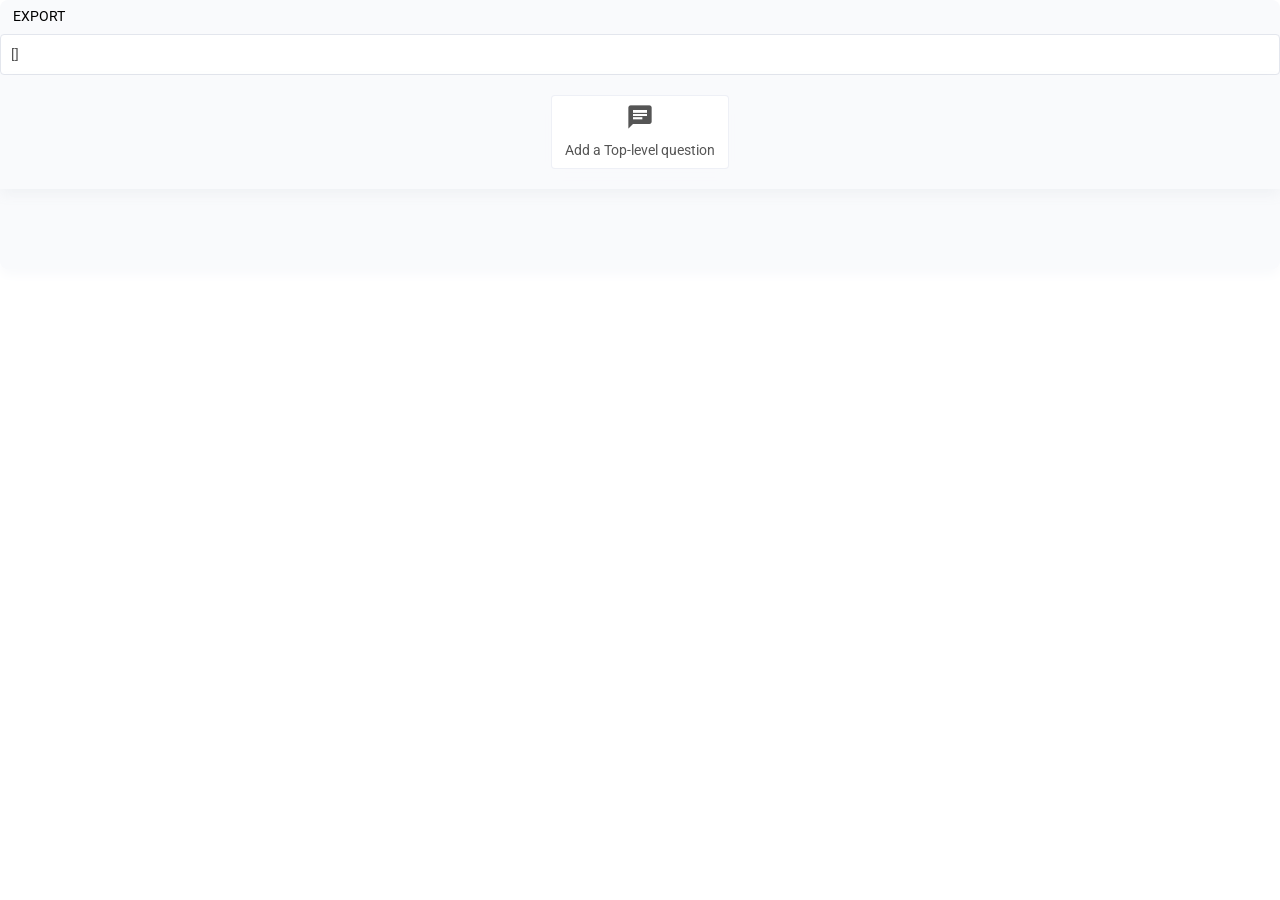
==== commit 37f23698: "UDPATE: BUILDER add js event to populate fileds dynamically" ====
--- a/index.html
+++ b/index.html
@@ -1,5 +1,6 @@
 <!DOCTYPE html>
 <html lang="en">
+
 <head>
   <meta charset="UTF-8">
   <title>Bot Menu style Builder</title>
@@ -7,235 +8,33 @@
   <meta name="description" content="">
   <meta name="robots" content="noindex, nofollow">
   <link rel="stylesheet" type="text/css" href="css/style.css">
-  
+
   <link rel="manifest" href="site.webmanifest">
   <link rel="apple-touch-icon" href="icon.png">
 </head>
+
 <body>
   <div class="main__wrapper">
-    
+
     <div class="botmenubuilder__wrapper">
       <div class="botmenubuilder__datafields">
         <button type="button" class="botmenubuilder__export__btn button">EXPORT</button>
         <input id="Data" name="data" type="text" value="[]">
       </div>
 
-      <div class="botmenubuilder">
-        <div class="botmenubuilder__header">
-          
-          <div class="botmenubuilder__add__fields__wrapper">
-            <ul class="botmenubuilder__add__fields">
-              <li class="botmenubuilder__add__fields__item">
-                  <button class="button button-icontext button-icontext--iconlg button-hover-primary" type="button">
-                      <i class="icon-chat"></i>
-                      <span>Add a Top-level question</span>
-                  </button>
-              </li>
-            </ul>
-          </div>
+      <div id="botmenubuilder" class="botmenubuilder js-botmenubuilder">
 
-        </div>
-        <div class="botmenubuilder__body">
-          <div class="botmenubuilder__item" data-botmenubuilder-q-uid="UUID">
-            <div class="botmenubuilder__item__header">
-                <h6>Question <span class="botmenubuilder__item__index">1</span></h6>
-                <div>
-                  <button type="button" title="remove" class="botmenubuilder__remove__field button button-icon button-icon--lg button-hover-danger">
-                    <i class="icon-clear"></i>
-                  </button>
-                </div>
-            </div>
-            <div class="botmenubuilder__item__body">
-              <div class="botmenubuilder__item__title">
-                <textarea name="botmenubuilder-title-UUID" id="" placeholder="Question title, ex: Who is Joey?" rows="1"></textarea>
-              </div>
-              <div class="botmenubuilder__item__options__wrapper">
-                <h6><strong>OPTIONS</strong></h6>
-                <div class="botmenubuilder__options">
+      </div>
 
-                  <div class="botmenubuilder__options__item">
 
-                    <div class="botmenubuilder__options__item__inner__wrapper">
-                        
-                      <div class="botmenubuilder__options__parent">
-                        <i class="icon-drag_indicator"></i>
-                        <div class="botmenubuilder__options__field">
-                            <textarea name="botmenubuilder-option-UUID-1" id="" placeholder="Option title, ex: I like it. What’s not to like? Custard? Good. Jam? Good. Meat? Good." rows="1"></textarea>
-                            <ul class="botmenubuilder__options__actions">
-                              <li class="botmenubuilder__options__actions__item">
-                                  <button type="button" title="remove option" class="botmenubuilder__remove__option button button-icon button-icon--lg button-hover-primary"><i class="icon-add_comment"></i></button>
-                              </li>
-                              <li class="botmenubuilder__options__actions__item">
-                                  <button type="button" title="remove option" class="botmenubuilder__remove__option button button-icon button-icon--lg button-hover-danger"><i class="icon-clear"></i></button>
-                              </li>
-                            </ul>
-                        </div>
-                      </div>
-
-                      <div class="botmenubuilder__options__child">
-                        
-                        <!-- loop here for multiple chlid -->
-                        <div class="botmenubuilder__options__item__inner__wrapper">
-                            
-                          <div class="botmenubuilder__options__parent">
-                            <i class="icon-drag_indicator"></i>
-                            <div class="botmenubuilder__options__field">
-                                <textarea name="botmenubuilder-option-UUID-1-1" id="" placeholder="Option title, ex: I like it. What’s not to like? Custard? Good. Jam? Good. Meat? Good." rows="1"></textarea>
-                                <ul class="botmenubuilder__options__actions">
-                                  <li class="botmenubuilder__options__actions__item">
-                                      <button type="button" title="remove option" class="botmenubuilder__remove__option button button-icon button-icon--lg button-hover-primary"><i class="icon-add_comment"></i></button>
-                                  </li>
-                                  <li class="botmenubuilder__options__actions__item">
-                                      <button type="button" title="remove option" class="botmenubuilder__remove__option button button-icon button-icon--lg button-hover-danger"><i class="icon-clear"></i></button>
-                                  </li>
-                                </ul>
-                            </div>
-                          </div>
-
-                          <!-- loop here for multiple chlid  add botmenubuilder__options__item__inner__wrapper --> 
-                          <div class="botmenubuilder__options__child">
-                            
-                            <div class="botmenubuilder__options__item__inner__wrapper">
-                                
-                              <div class="botmenubuilder__options__parent">
-                                <i class="icon-drag_indicator"></i>
-                                <div class="botmenubuilder__options__field">
-                                    <textarea name="botmenubuilder-option-UUID-1-1" id="" placeholder="Option title, ex: I like it. What’s not to like? Custard? Good. Jam? Good. Meat? Good." rows="1"></textarea>
-                                    <ul class="botmenubuilder__options__actions">
-                                      <li class="botmenubuilder__options__actions__item">
-                                          <button type="button" title="remove option" class="botmenubuilder__remove__option button button-icon button-icon--lg button-hover-primary"><i class="icon-add_comment"></i></button>
-                                      </li>
-                                      <li class="botmenubuilder__options__actions__item">
-                                          <button type="button" title="remove option" class="botmenubuilder__remove__option button button-icon button-icon--lg button-hover-danger"><i class="icon-clear"></i></button>
-                                      </li>
-                                    </ul>
-                                </div>
-                              </div>
-
-                              <!-- loop here for multiple chlid  add botmenubuilder__options__item__inner__wrapper --> 
-                              <div class="botmenubuilder__options__child">
-                                
-                              </div>
-                            </div>
-                          </div>
-                        </div>
-
-                        
-                        <div class="botmenubuilder__options__item__inner__wrapper">
-                            
-                          <div class="botmenubuilder__options__parent">
-                            <i class="icon-drag_indicator"></i>
-                            <div class="botmenubuilder__options__field">
-                                <textarea name="botmenubuilder-option-UUID-1-1" id="" placeholder="Option title, ex: I like it. What’s not to like? Custard? Good. Jam? Good. Meat? Good." rows="1"></textarea>
-                                <ul class="botmenubuilder__options__actions">
-                                  <li class="botmenubuilder__options__actions__item">
-                                      <button type="button" title="remove option" class="botmenubuilder__remove__option button button-icon button-icon--lg button-hover-primary"><i class="icon-add_comment"></i></button>
-                                  </li>
-                                  <li class="botmenubuilder__options__actions__item">
-                                      <button type="button" title="remove option" class="botmenubuilder__remove__option button button-icon button-icon--lg button-hover-danger"><i class="icon-clear"></i></button>
-                                  </li>
-                                </ul>
-                            </div>
-                          </div>
-
-                          <!-- loop here for multiple chlid  add botmenubuilder__options__item__inner__wrapper --> 
-                          <div class="botmenubuilder__options__child">
-                            
-                            <div class="botmenubuilder__options__item__inner__wrapper">
-                                
-                              <div class="botmenubuilder__options__parent">
-                                <i class="icon-drag_indicator"></i>
-                                <div class="botmenubuilder__options__field">
-                                    <textarea name="botmenubuilder-option-UUID-1-1" id="" placeholder="Option title, ex: I like it. What’s not to like? Custard? Good. Jam? Good. Meat? Good." rows="1"></textarea>
-                                    <ul class="botmenubuilder__options__actions">
-                                      <li class="botmenubuilder__options__actions__item">
-                                          <button type="button" title="remove option" class="botmenubuilder__remove__option button button-icon button-icon--lg button-hover-primary"><i class="icon-add_comment"></i></button>
-                                      </li>
-                                      <li class="botmenubuilder__options__actions__item">
-                                          <button type="button" title="remove option" class="botmenubuilder__remove__option button button-icon button-icon--lg button-hover-danger"><i class="icon-clear"></i></button>
-                                      </li>
-                                    </ul>
-                                </div>
-                              </div>
-
-                              <!-- loop here for multiple chlid  add botmenubuilder__options__item__inner__wrapper --> 
-                              <div class="botmenubuilder__options__child">
-                                
-                                <div class="botmenubuilder__options__item__inner__wrapper">
-                                    
-                                  <div class="botmenubuilder__options__parent">
-                                    <i class="icon-drag_indicator"></i>
-                                    <div class="botmenubuilder__options__field">
-                                        <textarea name="botmenubuilder-option-UUID-1-1" id="" placeholder="Option title, ex: I like it. What’s not to like? Custard? Good. Jam? Good. Meat? Good." rows="1"></textarea>
-                                        <ul class="botmenubuilder__options__actions">
-                                          <li class="botmenubuilder__options__actions__item">
-                                              <button type="button" title="remove option" class="botmenubuilder__remove__option button button-icon button-icon--lg button-hover-primary"><i class="icon-add_comment"></i></button>
-                                          </li>
-                                          <li class="botmenubuilder__options__actions__item">
-                                              <button type="button" title="remove option" class="botmenubuilder__remove__option button button-icon button-icon--lg button-hover-danger"><i class="icon-clear"></i></button>
-                                          </li>
-                                        </ul>
-                                    </div>
-                                  </div>
-
-                                  <!-- loop here for multiple chlid  add botmenubuilder__options__item__inner__wrapper --> 
-                                  <div class="botmenubuilder__options__child">
-                                    
-                                  </div>
-                                </div>
-                              </div>
-                            </div>
-                          </div>
-                        </div>
-
-                      </div>
-
-                    </div>
-
-                  </div>
-
-                  <div class="botmenubuilder__options__item">
-
-                    <div class="botmenubuilder__options__item__inner__wrapper">
-                        
-                      <div class="botmenubuilder__options__parent">
-                        <i class="icon-drag_indicator"></i>
-                        <div class="botmenubuilder__options__field">
-                            <textarea name="botmenubuilder-option-UUID-1" id="" placeholder="Option title, ex: I like it. What’s not to like? Custard? Good. Jam? Good. Meat? Good." rows="1"></textarea>
-                            <ul class="botmenubuilder__options__actions">
-                              <li class="botmenubuilder__options__actions__item">
-                                  <button type="button" title="remove option" class="botmenubuilder__remove__option button button-icon button-icon--lg button-hover-primary"><i class="icon-add_comment"></i></button>
-                              </li>
-                              <li class="botmenubuilder__options__actions__item">
-                                  <button type="button" title="remove option" class="botmenubuilder__remove__option button button-icon button-icon--lg button-hover-danger"><i class="icon-clear"></i></button>
-                              </li>
-                            </ul>
-                        </div>
-                      </div>
-
-                      <div class="botmenubuilder__options__child">
-
-                      </div>
-
-                    </div>
-
-                  </div>
-
-                </div>
-                <button type="button" title="add option" class="botmenubuilder__add__option button button-icontext button-border-primary button-hover-primary"><i class="icon-add"></i><span>add option</span></button>
-              </div>
-            </div>
-          </div>
-
-        </div>
-      </div>
     </div>
 
   </div>
-  
+
   <script src="js/vendor/jquery-3.6.0.min.js"></script>
   <script src="js/vendor/moment/moment.min.js"></script>
   <script src="js/main.js"></script>
   <script src="js/botmenubuilder.js"></script>
 </body>
-</html>
+
+</html>
--- a/css/style.css
+++ b/css/style.css
@@ -5700,6 +5700,11 @@
     width: 100%; }
     .botmenubuilder__options__item:not(:last-child) {
       margin-bottom: 10px; }
+    .botmenubuilder__options__item__inner__wrapper {
+      transition: background-color ease 0.3s, border-radius ease 0.3s; }
+      .botmenubuilder__options__item__inner__wrapper:hover {
+        border-radius: 4px;
+        background-color: rgba(183, 183, 183, 0.1); }
   .botmenubuilder__options__field {
     display: block;
     width: 100%;
@@ -5723,13 +5728,17 @@
     justify-content: space-between;
     align-items: center; }
   .botmenubuilder__options__child {
-    position: relative; }
+    position: relative;
+    transition: background-color ease 0.3s, border-radius ease 0.3s; }
     .botmenubuilder__options__child:before {
       display: block;
       content: "";
       position: absolute;
       top: 0;
       left: 0; }
+    .botmenubuilder__options__child:hover {
+      border-radius: 4px;
+      background-color: rgba(183, 183, 183, 0.1); }
     .botmenubuilder__options__child:before {
       height: 100%;
       width: 2px;
@@ -5764,7 +5773,6 @@
   .botmenubuilder__wrapper textarea {
     resize: vertical; }
   .botmenubuilder__wrapper .button {
-    margin: 0;
     font-weight: normal;
     text-align: center;
     touch-action: manipulation;
@@ -5861,6 +5869,16 @@
           border-color: #006ce0; }
         .botmenubuilder__wrapper .button-fill-primary:focus {
           border-color: #006ce0; }
+      .botmenubuilder__wrapper .button-fill-info {
+        color: #fff;
+        background-color: #17b7cf;
+        border-color: #17b7cf; }
+        .botmenubuilder__wrapper .button-fill-info:hover {
+          color: #fff;
+          background-color: #17a2b8;
+          border-color: #17a2b8; }
+        .botmenubuilder__wrapper .button-fill-info:focus {
+          border-color: #17a2b8; }
     .botmenubuilder__wrapper .button-shadow {
       padding: 6px;
       border-radius: 50px;
@@ -5939,6 +5957,7 @@
   left: 0;
   width: 100%;
   padding: 20px;
+  padding-bottom: 10px;
   margin: 0;
   min-height: 100%;
   display: flex;
@@ -5970,13 +5989,15 @@
     line-height: 1.375rem;
     border: 0;
     padding: 12px 24px 2px 24px;
-    margin-right: 20px;
+    margin-right: 10px;
     border-radius: 50px; }
   .botmenuviewer__sendmessage__wraper {
     padding: 10px;
     display: flex;
     justify-content: center;
     align-items: center; }
+  .botmenuviewer__sendmessage__attachment__btn {
+    margin-right: 10px; }
 .botmenuviewer__company__message__container, .botmenuviewer__message__user {
   padding: 12px 20px;
   background: #fff;
@@ -6088,7 +6109,6 @@
     height: auto;
     margin: 0 auto; }
   .botmenuviewer__wrapper .button {
-    margin: 0;
     font-weight: normal;
     text-align: center;
     touch-action: manipulation;
@@ -6185,6 +6205,16 @@
           border-color: #006ce0; }
         .botmenuviewer__wrapper .button-fill-primary:focus {
           border-color: #006ce0; }
+      .botmenuviewer__wrapper .button-fill-info {
+        color: #fff;
+        background-color: #17b7cf;
+        border-color: #17b7cf; }
+        .botmenuviewer__wrapper .button-fill-info:hover {
+          color: #fff;
+          background-color: #17a2b8;
+          border-color: #17a2b8; }
+        .botmenuviewer__wrapper .button-fill-info:focus {
+          border-color: #17a2b8; }
     .botmenuviewer__wrapper .button-shadow {
       padding: 6px;
       border-radius: 50px;
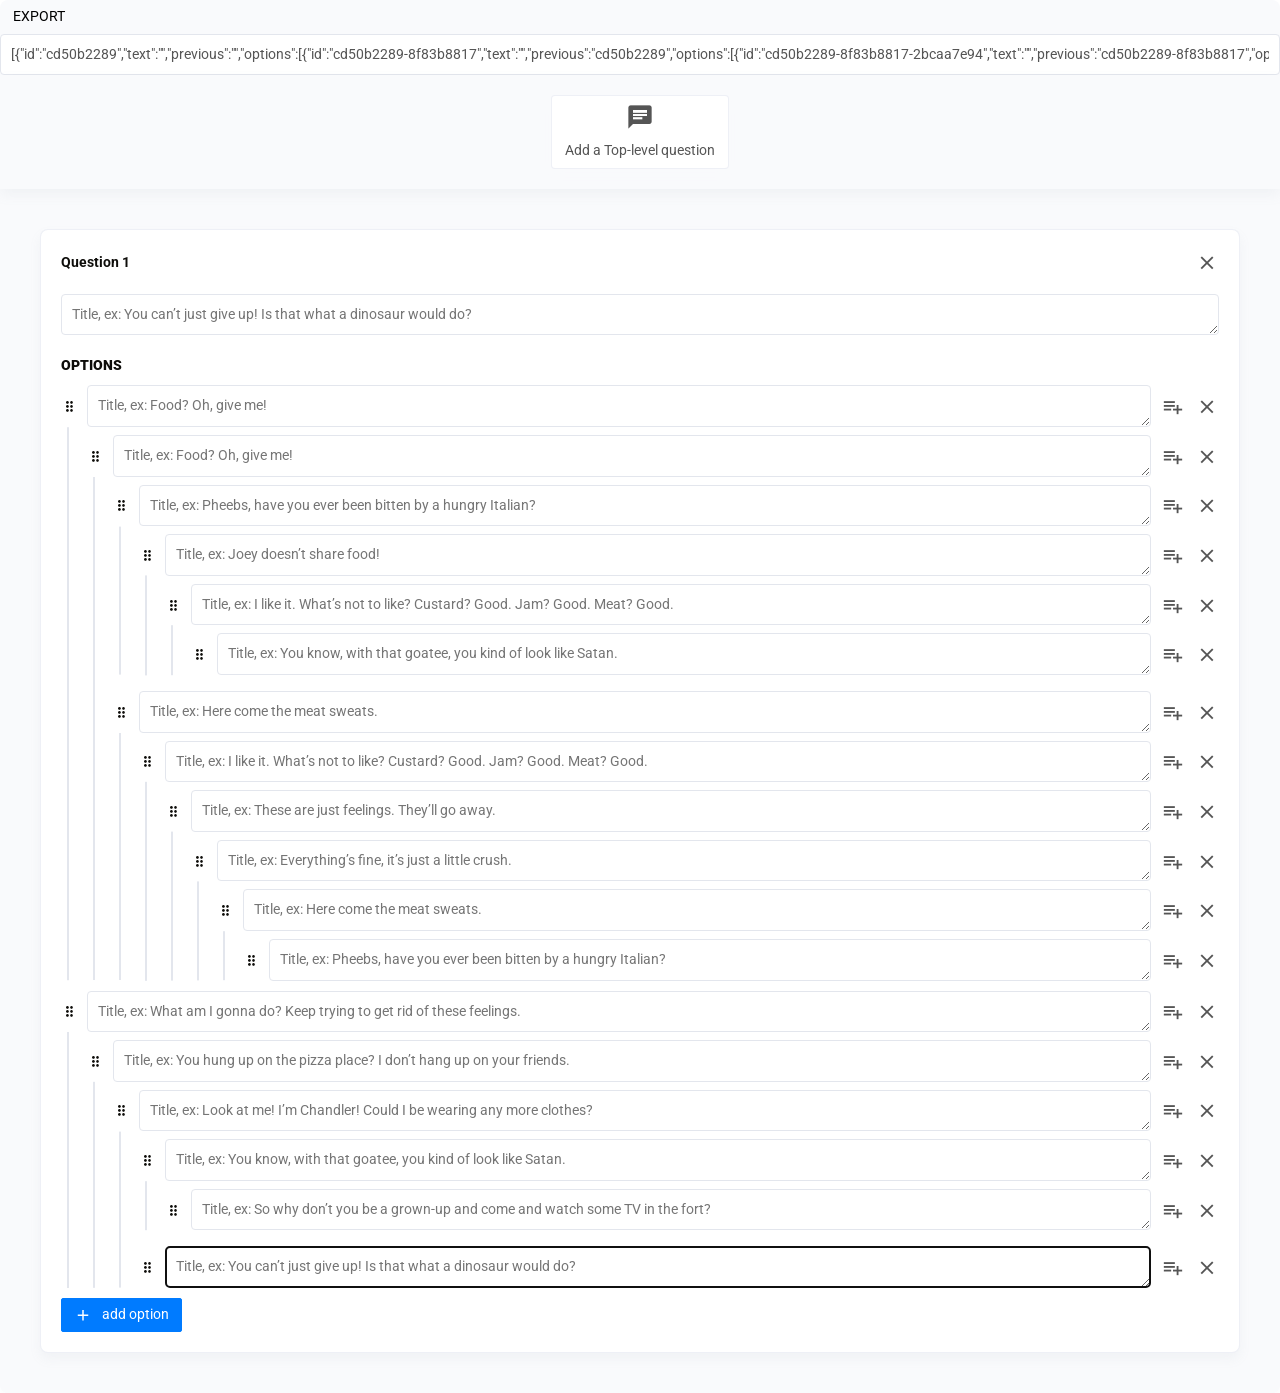
==== commit b1071a5d: "ADD: support for import and export todo add text value + required check for empty" ====
--- a/index.html
+++ b/index.html
@@ -18,14 +18,14 @@
 
     <div class="botmenubuilder__wrapper">
       <div class="botmenubuilder__datafields">
-        <button type="button" class="botmenubuilder__export__btn button">EXPORT</button>
-        <input id="Data" name="data" type="text" value="[]">
+        <button type="button" class="botmenubuilder__export__btn button" onclick="botmenubuilder.export()">EXPORT</button>
+        <input id="botmenubuilder__data" name="data" type="text" value='[{"id":"cd50b2289","text":"","previous":"","options":[{"id":"cd50b2289-8f83b8817","text":"","previous":"cd50b2289","options":[{"id":"cd50b2289-8f83b8817-2bcaa7e94","text":"","previous":"cd50b2289-8f83b8817","options":[{"id":"cd50b2289-8f83b8817-2bcaa7e94-118bb2a0c","text":"","previous":"cd50b2289-8f83b8817-2bcaa7e94","options":[{"id":"cd50b2289-8f83b8817-2bcaa7e94-118bb2a0c-f481a4f90","text":"","previous":"cd50b2289-8f83b8817-2bcaa7e94-118bb2a0c","options":[{"id":"cd50b2289-8f83b8817-2bcaa7e94-118bb2a0c-f481a4f90-902083ce0","text":"","previous":"cd50b2289-8f83b8817-2bcaa7e94-118bb2a0c-f481a4f90","options":[{"id":"cd50b2289-8f83b8817-2bcaa7e94-118bb2a0c-f481a4f90-902083ce0-d90fa1d56","text":"","previous":"cd50b2289-8f83b8817-2bcaa7e94-118bb2a0c-f481a4f90-902083ce0","options":[]}]}]}]},{"id":"cd50b2289-8f83b8817-2bcaa7e94-1618b2af9","text":"","previous":"cd50b2289-8f83b8817-2bcaa7e94","options":[{"id":"cd50b2289-8f83b8817-2bcaa7e94-1618b2af9-b835b57bb","text":"","previous":"cd50b2289-8f83b8817-2bcaa7e94-1618b2af9","options":[{"id":"cd50b2289-8f83b8817-2bcaa7e94-1618b2af9-b835b57bb-de6eae907","text":"","previous":"cd50b2289-8f83b8817-2bcaa7e94-1618b2af9-b835b57bb","options":[{"id":"cd50b2289-8f83b8817-2bcaa7e94-1618b2af9-b835b57bb-de6eae907-2bae899e5","text":"","previous":"cd50b2289-8f83b8817-2bcaa7e94-1618b2af9-b835b57bb-de6eae907","options":[{"id":"cd50b2289-8f83b8817-2bcaa7e94-1618b2af9-b835b57bb-de6eae907-2bae899e5-39cf9c8da","text":"","previous":"cd50b2289-8f83b8817-2bcaa7e94-1618b2af9-b835b57bb-de6eae907-2bae899e5","options":[{"id":"cd50b2289-8f83b8817-2bcaa7e94-1618b2af9-b835b57bb-de6eae907-2bae899e5-39cf9c8da-10f0b1e9c","text":"","previous":"cd50b2289-8f83b8817-2bcaa7e94-1618b2af9-b835b57bb-de6eae907-2bae899e5-39cf9c8da","options":[]}]}]}]}]}]}]}]},{"id":"cd50b2289-959fa7175","text":"","previous":"cd50b2289","options":[{"id":"cd50b2289-959fa7175-5d258915b","text":"","previous":"cd50b2289-959fa7175","options":[{"id":"cd50b2289-959fa7175-5d258915b-e186b5bee","text":"","previous":"cd50b2289-959fa7175-5d258915b","options":[{"id":"cd50b2289-959fa7175-5d258915b-e186b5bee-7b67b75b5","text":"","previous":"cd50b2289-959fa7175-5d258915b-e186b5bee","options":[{"id":"cd50b2289-959fa7175-5d258915b-e186b5bee-7b67b75b5-244ba3997","text":"","previous":"cd50b2289-959fa7175-5d258915b-e186b5bee-7b67b75b5","options":[]}]},{"id":"cd50b2289-959fa7175-5d258915b-e186b5bee-f03083706","text":"","previous":"cd50b2289-959fa7175-5d258915b-e186b5bee","options":[]}]}]}]}]}]'>
+        <!-- <input id="botmenubuilder__data" name="data" type="text" value='[]'> -->
       </div>
 
       <div id="botmenubuilder" class="botmenubuilder js-botmenubuilder">
 
       </div>
-
 
     </div>
 
--- a/css/style.css
+++ b/css/style.css
@@ -5669,7 +5669,10 @@
   margin: 0 auto;
   background: #fff;
   box-shadow: 0 6px 12px #8c98a414;
-  border: 1px solid rgba(231, 234, 243, 0.7); }
+  border: 1px solid rgba(231, 234, 243, 0.7);
+  transition: box-shadow ease 0.3s; }
+  .botmenubuilder__item:hover {
+    box-shadow: 0 4px 8px 0px #b7b7b7; }
   .botmenubuilder__item__header {
     display: flex;
     justify-content: space-between;
@@ -5700,11 +5703,8 @@
     width: 100%; }
     .botmenubuilder__options__item:not(:last-child) {
       margin-bottom: 10px; }
-    .botmenubuilder__options__item__inner__wrapper {
-      transition: background-color ease 0.3s, border-radius ease 0.3s; }
-      .botmenubuilder__options__item__inner__wrapper:hover {
-        border-radius: 4px;
-        background-color: rgba(183, 183, 183, 0.1); }
+    .botmenubuilder__options__item__inner__wrapper:hover > .botmenubuilder__options__child:before {
+      background: #17a2b8; }
   .botmenubuilder__options__field {
     display: block;
     width: 100%;
@@ -5728,24 +5728,21 @@
     justify-content: space-between;
     align-items: center; }
   .botmenubuilder__options__child {
-    position: relative;
-    transition: background-color ease 0.3s, border-radius ease 0.3s; }
+    position: relative; }
     .botmenubuilder__options__child:before {
       display: block;
       content: "";
       position: absolute;
       top: 0;
       left: 0; }
-    .botmenubuilder__options__child:hover {
-      border-radius: 4px;
-      background-color: rgba(183, 183, 183, 0.1); }
     .botmenubuilder__options__child:before {
       height: 100%;
       width: 2px;
       background: #e3e6ed;
       top: 50%;
       left: 6px;
-      transform: translateY(-50%); }
+      transform: translateY(-50%);
+      transition: all ease 0.3s; }
     .botmenubuilder__options__child .botmenubuilder__options__item__inner__wrapper {
       display: block;
       padding: 8px 0 0 26px;
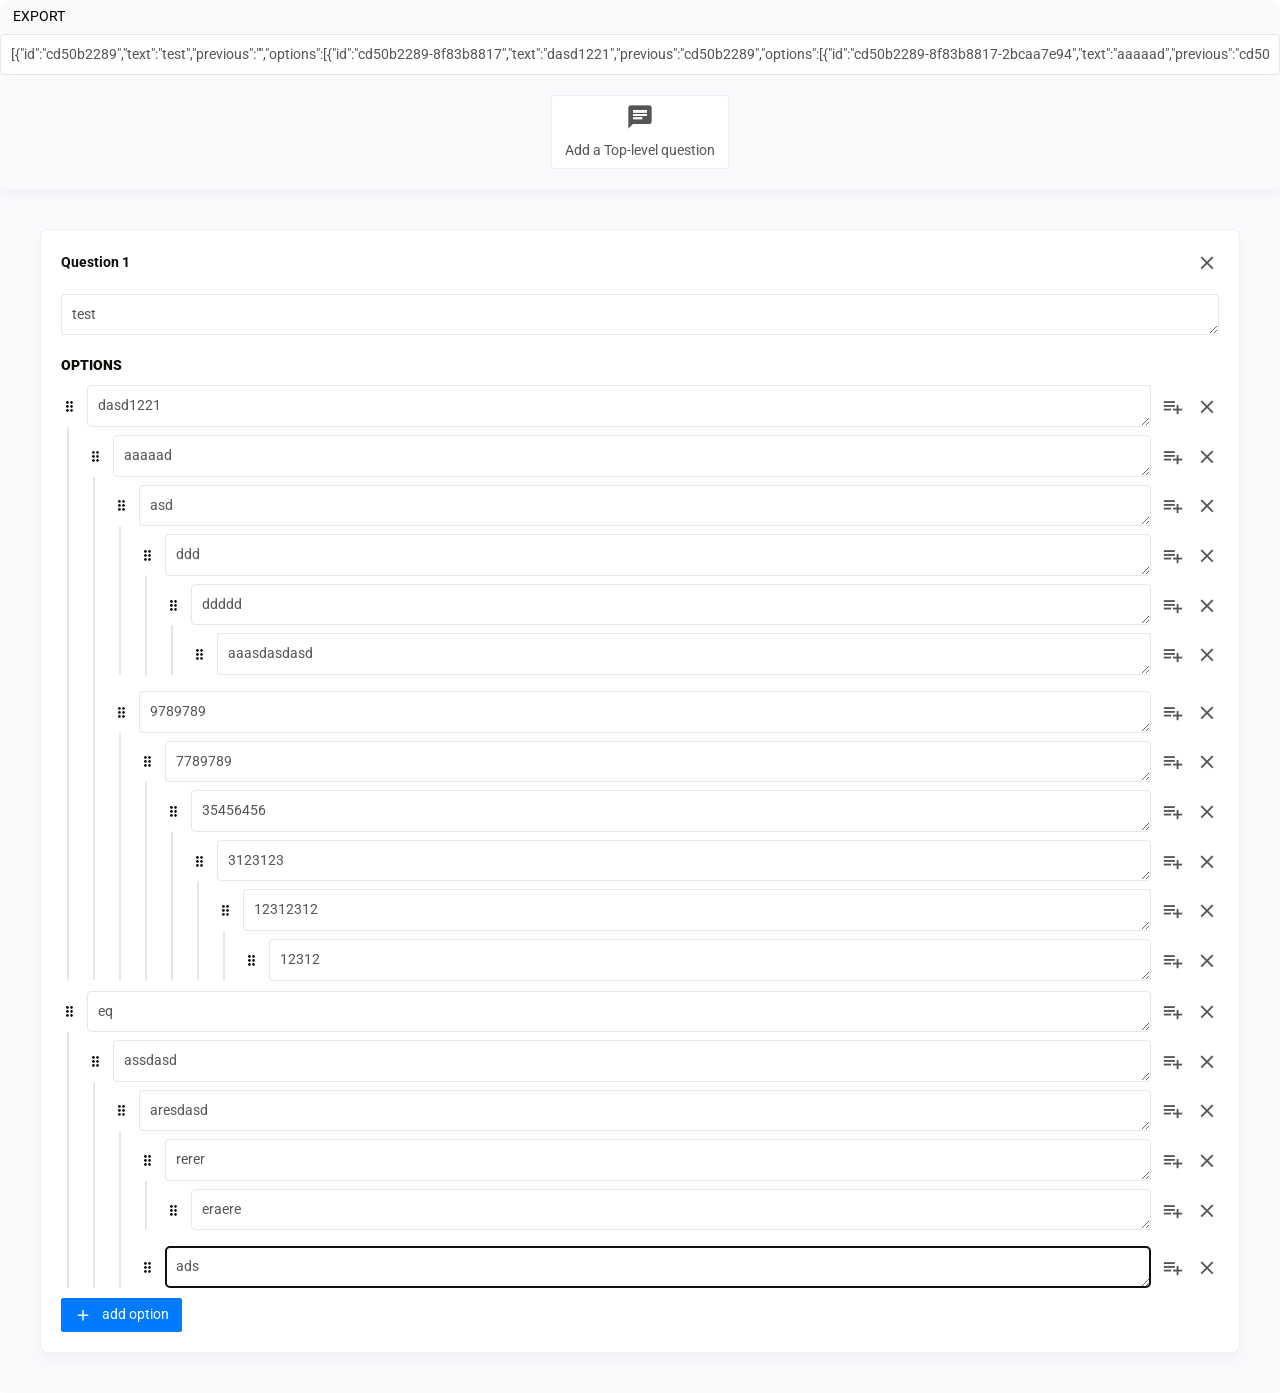
==== commit bf99ff9d: "ADD: support for botmenubuilder when import set the default text value" ====
--- a/index.html
+++ b/index.html
@@ -8,7 +8,7 @@
   <meta name="description" content="">
   <meta name="robots" content="noindex, nofollow">
   <link rel="stylesheet" type="text/css" href="css/style.css">
-
+  <link rel="stylesheet" type="text/css" href="css/botmenubuilder.css">
   <link rel="manifest" href="site.webmanifest">
   <link rel="apple-touch-icon" href="icon.png">
 </head>
@@ -19,7 +19,7 @@
     <div class="botmenubuilder__wrapper">
       <div class="botmenubuilder__datafields">
         <button type="button" class="botmenubuilder__export__btn button" onclick="botmenubuilder.export()">EXPORT</button>
-        <input id="botmenubuilder__data" name="data" type="text" value='[{"id":"cd50b2289","text":"","previous":"","options":[{"id":"cd50b2289-8f83b8817","text":"","previous":"cd50b2289","options":[{"id":"cd50b2289-8f83b8817-2bcaa7e94","text":"","previous":"cd50b2289-8f83b8817","options":[{"id":"cd50b2289-8f83b8817-2bcaa7e94-118bb2a0c","text":"","previous":"cd50b2289-8f83b8817-2bcaa7e94","options":[{"id":"cd50b2289-8f83b8817-2bcaa7e94-118bb2a0c-f481a4f90","text":"","previous":"cd50b2289-8f83b8817-2bcaa7e94-118bb2a0c","options":[{"id":"cd50b2289-8f83b8817-2bcaa7e94-118bb2a0c-f481a4f90-902083ce0","text":"","previous":"cd50b2289-8f83b8817-2bcaa7e94-118bb2a0c-f481a4f90","options":[{"id":"cd50b2289-8f83b8817-2bcaa7e94-118bb2a0c-f481a4f90-902083ce0-d90fa1d56","text":"","previous":"cd50b2289-8f83b8817-2bcaa7e94-118bb2a0c-f481a4f90-902083ce0","options":[]}]}]}]},{"id":"cd50b2289-8f83b8817-2bcaa7e94-1618b2af9","text":"","previous":"cd50b2289-8f83b8817-2bcaa7e94","options":[{"id":"cd50b2289-8f83b8817-2bcaa7e94-1618b2af9-b835b57bb","text":"","previous":"cd50b2289-8f83b8817-2bcaa7e94-1618b2af9","options":[{"id":"cd50b2289-8f83b8817-2bcaa7e94-1618b2af9-b835b57bb-de6eae907","text":"","previous":"cd50b2289-8f83b8817-2bcaa7e94-1618b2af9-b835b57bb","options":[{"id":"cd50b2289-8f83b8817-2bcaa7e94-1618b2af9-b835b57bb-de6eae907-2bae899e5","text":"","previous":"cd50b2289-8f83b8817-2bcaa7e94-1618b2af9-b835b57bb-de6eae907","options":[{"id":"cd50b2289-8f83b8817-2bcaa7e94-1618b2af9-b835b57bb-de6eae907-2bae899e5-39cf9c8da","text":"","previous":"cd50b2289-8f83b8817-2bcaa7e94-1618b2af9-b835b57bb-de6eae907-2bae899e5","options":[{"id":"cd50b2289-8f83b8817-2bcaa7e94-1618b2af9-b835b57bb-de6eae907-2bae899e5-39cf9c8da-10f0b1e9c","text":"","previous":"cd50b2289-8f83b8817-2bcaa7e94-1618b2af9-b835b57bb-de6eae907-2bae899e5-39cf9c8da","options":[]}]}]}]}]}]}]}]},{"id":"cd50b2289-959fa7175","text":"","previous":"cd50b2289","options":[{"id":"cd50b2289-959fa7175-5d258915b","text":"","previous":"cd50b2289-959fa7175","options":[{"id":"cd50b2289-959fa7175-5d258915b-e186b5bee","text":"","previous":"cd50b2289-959fa7175-5d258915b","options":[{"id":"cd50b2289-959fa7175-5d258915b-e186b5bee-7b67b75b5","text":"","previous":"cd50b2289-959fa7175-5d258915b-e186b5bee","options":[{"id":"cd50b2289-959fa7175-5d258915b-e186b5bee-7b67b75b5-244ba3997","text":"","previous":"cd50b2289-959fa7175-5d258915b-e186b5bee-7b67b75b5","options":[]}]},{"id":"cd50b2289-959fa7175-5d258915b-e186b5bee-f03083706","text":"","previous":"cd50b2289-959fa7175-5d258915b-e186b5bee","options":[]}]}]}]}]}]'>
+        <input id="botmenubuilder__data" name="data" type="text" value='[{"id":"cd50b2289","text":"test","previous":"","options":[{"id":"cd50b2289-8f83b8817","text":"dasd1221","previous":"cd50b2289","options":[{"id":"cd50b2289-8f83b8817-2bcaa7e94","text":"aaaaad","previous":"cd50b2289-8f83b8817","options":[{"id":"cd50b2289-8f83b8817-2bcaa7e94-118bb2a0c","text":"asd","previous":"cd50b2289-8f83b8817-2bcaa7e94","options":[{"id":"cd50b2289-8f83b8817-2bcaa7e94-118bb2a0c-f481a4f90","text":"ddd","previous":"cd50b2289-8f83b8817-2bcaa7e94-118bb2a0c","options":[{"id":"cd50b2289-8f83b8817-2bcaa7e94-118bb2a0c-f481a4f90-902083ce0","text":"ddddd","previous":"cd50b2289-8f83b8817-2bcaa7e94-118bb2a0c-f481a4f90","options":[{"id":"cd50b2289-8f83b8817-2bcaa7e94-118bb2a0c-f481a4f90-902083ce0-d90fa1d56","text":"aaasdasdasd","previous":"cd50b2289-8f83b8817-2bcaa7e94-118bb2a0c-f481a4f90-902083ce0","options":[]}]}]}]},{"id":"cd50b2289-8f83b8817-2bcaa7e94-1618b2af9","text":"9789789","previous":"cd50b2289-8f83b8817-2bcaa7e94","options":[{"id":"cd50b2289-8f83b8817-2bcaa7e94-1618b2af9-b835b57bb","text":"7789789","previous":"cd50b2289-8f83b8817-2bcaa7e94-1618b2af9","options":[{"id":"cd50b2289-8f83b8817-2bcaa7e94-1618b2af9-b835b57bb-de6eae907","text":"35456456","previous":"cd50b2289-8f83b8817-2bcaa7e94-1618b2af9-b835b57bb","options":[{"id":"cd50b2289-8f83b8817-2bcaa7e94-1618b2af9-b835b57bb-de6eae907-2bae899e5","text":"3123123","previous":"cd50b2289-8f83b8817-2bcaa7e94-1618b2af9-b835b57bb-de6eae907","options":[{"id":"cd50b2289-8f83b8817-2bcaa7e94-1618b2af9-b835b57bb-de6eae907-2bae899e5-39cf9c8da","text":"12312312","previous":"cd50b2289-8f83b8817-2bcaa7e94-1618b2af9-b835b57bb-de6eae907-2bae899e5","options":[{"id":"cd50b2289-8f83b8817-2bcaa7e94-1618b2af9-b835b57bb-de6eae907-2bae899e5-39cf9c8da-10f0b1e9c","text":"12312","previous":"cd50b2289-8f83b8817-2bcaa7e94-1618b2af9-b835b57bb-de6eae907-2bae899e5-39cf9c8da","options":[]}]}]}]}]}]}]}]},{"id":"cd50b2289-959fa7175","text":"eq","previous":"cd50b2289","options":[{"id":"cd50b2289-959fa7175-5d258915b","text":"assdasd","previous":"cd50b2289-959fa7175","options":[{"id":"cd50b2289-959fa7175-5d258915b-e186b5bee","text":"aresdasd","previous":"cd50b2289-959fa7175-5d258915b","options":[{"id":"cd50b2289-959fa7175-5d258915b-e186b5bee-7b67b75b5","text":"rerer","previous":"cd50b2289-959fa7175-5d258915b-e186b5bee","options":[{"id":"cd50b2289-959fa7175-5d258915b-e186b5bee-7b67b75b5-244ba3997","text":"eraere","previous":"cd50b2289-959fa7175-5d258915b-e186b5bee-7b67b75b5","options":[]}]},{"id":"cd50b2289-959fa7175-5d258915b-e186b5bee-f03083706","text":"ads","previous":"cd50b2289-959fa7175-5d258915b-e186b5bee","options":[]}]}]}]}]}]'>
         <!-- <input id="botmenubuilder__data" name="data" type="text" value='[]'> -->
       </div>
 
--- a/css/style.css
+++ b/css/style.css
@@ -5638,641 +5638,3 @@
 * ===============
 *
 * Place all your footer declarations here */
-.botmenubuilder__body {
-  padding: 40px; }
-.botmenubuilder__header {
-  background: #f9fafc;
-  box-shadow: 0 6px 12px #8c98a414;
-  width: 100%;
-  position: sticky;
-  top: 0;
-  padding: 20px;
-  z-index: 9; }
-.botmenubuilder__add__fields {
-  margin: 0;
-  padding: 0;
-  list-style: none;
-  display: flex;
-  justify-content: center;
-  align-items: center; }
-  .botmenubuilder__add__fields__item {
-    background: #fff;
-    box-shadow: 0 6px 12px #f9fafc;
-    border: 1px solid rgba(231, 234, 243, 0.7);
-    border-radius: 4px;
-    overflow: hidden; }
-.botmenubuilder__item {
-  position: relative;
-  padding: 20px;
-  border-radius: 8px;
-  width: 100%;
-  margin: 0 auto;
-  background: #fff;
-  box-shadow: 0 6px 12px #8c98a414;
-  border: 1px solid rgba(231, 234, 243, 0.7);
-  transition: box-shadow ease 0.3s; }
-  .botmenubuilder__item:hover {
-    box-shadow: 0 4px 8px 0px #b7b7b7; }
-  .botmenubuilder__item__header {
-    display: flex;
-    justify-content: space-between;
-    align-items: center;
-    width: 100%;
-    margin-bottom: 20px; }
-    .botmenubuilder__item__header h6 {
-      margin: 0;
-      font-weight: 700;
-      font-size: 14px;
-      line-height: 20px; }
-  .botmenubuilder__item__title {
-    display: flex;
-    justify-content: space-between;
-    align-items: center;
-    margin-bottom: 20px; }
-  .botmenubuilder__item__options__wrapper h6 {
-    margin: 0;
-    margin-bottom: 10px;
-    font-weight: 700;
-    font-size: 14px;
-    line-height: 20px; }
-  .botmenubuilder__item:not(:last-child) {
-    margin-bottom: 20px; }
-.botmenubuilder__options {
-  margin-bottom: 10px; }
-  .botmenubuilder__options__item {
-    width: 100%; }
-    .botmenubuilder__options__item:not(:last-child) {
-      margin-bottom: 10px; }
-    .botmenubuilder__options__item__inner__wrapper:hover > .botmenubuilder__options__child:before {
-      background: #17a2b8; }
-  .botmenubuilder__options__field {
-    display: block;
-    width: 100%;
-    position: relative;
-    display: flex;
-    justify-content: center;
-    align-items: center;
-    margin-left: 10px; }
-  .botmenubuilder__options__actions {
-    margin: 0;
-    padding: 0;
-    list-style: none;
-    margin-left: 10px;
-    display: flex;
-    justify-content: center;
-    align-items: center; }
-    .botmenubuilder__options__actions__item:not(:last-child) {
-      margin-right: 10px; }
-  .botmenubuilder__options__parent {
-    display: flex;
-    justify-content: space-between;
-    align-items: center; }
-  .botmenubuilder__options__child {
-    position: relative; }
-    .botmenubuilder__options__child:before {
-      display: block;
-      content: "";
-      position: absolute;
-      top: 0;
-      left: 0; }
-    .botmenubuilder__options__child:before {
-      height: 100%;
-      width: 2px;
-      background: #e3e6ed;
-      top: 50%;
-      left: 6px;
-      transform: translateY(-50%);
-      transition: all ease 0.3s; }
-    .botmenubuilder__options__child .botmenubuilder__options__item__inner__wrapper {
-      display: block;
-      padding: 8px 0 0 26px;
-      margin-bottom: 8px; }
-.botmenubuilder__wrapper {
-  background: #f9fafc;
-  position: relative;
-  box-shadow: 0 6px 12px #f9fafc;
-  border-radius: 8px;
-  width: 100%; }
-  .botmenubuilder__wrapper textarea,
-  .botmenubuilder__wrapper input[type="text"],
-  .botmenubuilder__wrapper input[type="number"] {
-    display: block;
-    padding: 10px;
-    width: 100%;
-    border: 1px solid #e3e6ed;
-    border-radius: 4px;
-    color: #555;
-    font-size: 14px;
-    line-height: 1.4;
-    background-color: #fff;
-    margin: 0;
-    transition: all ease 0.3s; }
-  .botmenubuilder__wrapper textarea {
-    resize: vertical; }
-  .botmenubuilder__wrapper .button {
-    font-weight: normal;
-    text-align: center;
-    touch-action: manipulation;
-    cursor: pointer;
-    background: transparent;
-    border: 1px solid transparent;
-    padding: 6px 12px;
-    font-size: 14px;
-    line-height: 1.4;
-    border-radius: 2px;
-    display: block;
-    transition: all ease 0.3s;
-    text-decoration: none; }
-    .botmenubuilder__wrapper .button:hover {
-      background: #e3e6ed;
-      border-color: #e3e6ed;
-      text-decoration: none; }
-    .botmenubuilder__wrapper .button:focus {
-      border-color: #e3e6ed;
-      text-decoration: none; }
-    .botmenubuilder__wrapper .button-icon {
-      padding: 0;
-      font-size: 18px;
-      line-height: 1; }
-      .botmenubuilder__wrapper .button-icon--lg {
-        font-size: 22px; }
-      .botmenubuilder__wrapper .button-icon [class^="icon-"],
-      .botmenubuilder__wrapper .button-icon [class*=" icon-"] {
-        display: block; }
-    .botmenubuilder__wrapper .button-icontext {
-      display: flex;
-      justify-content: center;
-      align-items: center; }
-      .botmenubuilder__wrapper .button-icontext span {
-        font-size: 14px;
-        line-height: 1.4; }
-      .botmenubuilder__wrapper .button-icontext [class^="icon-"],
-      .botmenubuilder__wrapper .button-icontext [class*=" icon-"] {
-        font-size: 18px;
-        line-height: 1;
-        display: block;
-        margin-right: 10px; }
-      .botmenubuilder__wrapper .button-icontext--right [class^="icon-"],
-      .botmenubuilder__wrapper .button-icontext--right [class*=" icon-"] {
-        margin-right: auto;
-        margin-left: 10px; }
-      .botmenubuilder__wrapper .button-icontext--iconlg {
-        flex-direction: column; }
-        .botmenubuilder__wrapper .button-icontext--iconlg [class^="icon-"],
-        .botmenubuilder__wrapper .button-icontext--iconlg [class*=" icon-"] {
-          font-size: 28px;
-          margin: 0;
-          margin-bottom: 10px; }
-    .botmenubuilder__wrapper .button-round {
-      padding: 6px;
-      border-radius: 50px; }
-      .botmenubuilder__wrapper .button-round--lg {
-        padding: 12px; }
-      .botmenubuilder__wrapper .button-round.button-icontext {
-        padding-right: 10px;
-        padding-left: 10px; }
-    .botmenubuilder__wrapper .button-border-primary {
-      border-color: #007bff; }
-    .botmenubuilder__wrapper .button-border-secondary {
-      border-color: #6c757d; }
-    .botmenubuilder__wrapper .button-border-success {
-      border-color: #28a745; }
-    .botmenubuilder__wrapper .button-border-info {
-      border-color: #17a2b8; }
-    .botmenubuilder__wrapper .button-border-warning {
-      border-color: #ffc107; }
-    .botmenubuilder__wrapper .button-border-dark {
-      border-color: #343a40; }
-    .botmenubuilder__wrapper .button-border-danger {
-      border-color: #dc3545; }
-    .botmenubuilder__wrapper .button-fill {
-      background-color: #fff;
-      border-color: #fff;
-      color: #555; }
-      .botmenubuilder__wrapper .button-fill:hover {
-        background: #e3e6ed;
-        border-color: #e3e6ed;
-        color: #555; }
-      .botmenubuilder__wrapper .button-fill:focus {
-        border-color: #e3e6ed;
-        color: #555; }
-      .botmenubuilder__wrapper .button-fill-primary {
-        color: #fff;
-        background-color: #007bff;
-        border-color: #007bff; }
-        .botmenubuilder__wrapper .button-fill-primary:hover {
-          color: #fff;
-          background-color: #006ce0;
-          border-color: #006ce0; }
-        .botmenubuilder__wrapper .button-fill-primary:focus {
-          border-color: #006ce0; }
-      .botmenubuilder__wrapper .button-fill-info {
-        color: #fff;
-        background-color: #17b7cf;
-        border-color: #17b7cf; }
-        .botmenubuilder__wrapper .button-fill-info:hover {
-          color: #fff;
-          background-color: #17a2b8;
-          border-color: #17a2b8; }
-        .botmenubuilder__wrapper .button-fill-info:focus {
-          border-color: #17a2b8; }
-    .botmenubuilder__wrapper .button-shadow {
-      padding: 6px;
-      border-radius: 50px;
-      box-shadow: 0 2px 4px 0px #e1e6ec; }
-      .botmenubuilder__wrapper .button-shadow:hover, .botmenubuilder__wrapper .button-shadow:focus {
-        box-shadow: 0 4px 8px 0px #b7b7b7; }
-    .botmenubuilder__wrapper .button-hover-primary, .botmenubuilder__wrapper .button-hover-secondary, .botmenubuilder__wrapper .button-hover-success, .botmenubuilder__wrapper .button-hover-info, .botmenubuilder__wrapper .button-hover-warning, .botmenubuilder__wrapper .button-hover-dark, .botmenubuilder__wrapper .button-hover-danger {
-      color: #555; }
-    .botmenubuilder__wrapper .button-hover-primary:hover {
-      color: #fff;
-      background-color: #007bff;
-      border-color: #007bff; }
-    .botmenubuilder__wrapper .button-hover-primary:focus {
-      border-color: #007bff; }
-    .botmenubuilder__wrapper .button-hover-secondary:hover {
-      color: #fff;
-      background-color: #6c757d;
-      border-color: #6c757d; }
-    .botmenubuilder__wrapper .button-hover-secondary:focus {
-      border-color: #6c757d; }
-    .botmenubuilder__wrapper .button-hover-success:hover {
-      color: #fff;
-      background-color: #28a745;
-      border-color: #28a745; }
-    .botmenubuilder__wrapper .button-hover-success:focus {
-      border-color: #28a745; }
-    .botmenubuilder__wrapper .button-hover-info:hover {
-      color: #fff;
-      background-color: #17a2b8;
-      border-color: #17a2b8; }
-    .botmenubuilder__wrapper .button-hover-info:focus {
-      border-color: #17a2b8; }
-    .botmenubuilder__wrapper .button-hover-warning:hover {
-      color: #fff;
-      background-color: #ffc107;
-      border-color: #ffc107; }
-    .botmenubuilder__wrapper .button-hover-warning:focus {
-      border-color: #ffc107; }
-    .botmenubuilder__wrapper .button-hover-dark:hover {
-      color: #fff;
-      background-color: #343a40;
-      border-color: #343a40; }
-    .botmenubuilder__wrapper .button-hover-dark:focus {
-      border-color: #343a40; }
-    .botmenubuilder__wrapper .button-hover-danger:hover {
-      color: #fff;
-      background-color: #dc3545;
-      border-color: #dc3545; }
-    .botmenubuilder__wrapper .button-hover-danger:focus {
-      border-color: #dc3545; }
-    .botmenubuilder__wrapper .button--lg {
-      padding: 8px 14px; }
-
-.botmenuviewer__header, .botmenuviewer__footer {
-  position: absolute;
-  top: 0;
-  left: 0;
-  width: 100%;
-  z-index: 1; }
-.botmenuviewer__header {
-  background: #101820FF;
-  color: #fff;
-  padding: 30px 70px;
-  box-shadow: 0px 0 10px 20px #f1f3f6, 0px 0 5px 10px #f1f3f6; }
-.botmenuviewer__logo img {
-  margin: 0 auto;
-  max-height: 62px; }
-.botmenuviewer__body {
-  padding: 124px 0 100px 0;
-  background: #f1f3f6;
-  min-height: 100vh;
-  display: flex; }
-.botmenuviewer__container {
-  position: absolute;
-  top: 0;
-  left: 0;
-  width: 100%;
-  padding: 20px;
-  padding-bottom: 10px;
-  margin: 0;
-  min-height: 100%;
-  display: flex;
-  justify-content: flex-end;
-  align-items: center;
-  flex-direction: column; }
-  .botmenuviewer__container__wrapper {
-    position: relative;
-    width: 100%;
-    overflow: hidden;
-    overflow-y: auto; }
-.botmenuviewer__footer {
-  top: auto;
-  bottom: 0; }
-  .botmenuviewer__footer__nav {
-    padding: 10px; }
-.botmenuviewer__sendmessage {
-  background: #fff;
-  width: 100%;
-  display: flex;
-  justify-content: space-between;
-  align-items: center;
-  padding: 10px;
-  border-radius: 50px; }
-  .botmenuviewer__sendmessage textarea {
-    width: 100%;
-    resize: none;
-    font-size: 1.125rem;
-    line-height: 1.375rem;
-    border: 0;
-    padding: 12px 24px 2px 24px;
-    margin-right: 10px;
-    border-radius: 50px; }
-  .botmenuviewer__sendmessage__wraper {
-    padding: 10px;
-    display: flex;
-    justify-content: center;
-    align-items: center; }
-  .botmenuviewer__sendmessage__attachment__btn {
-    margin-right: 10px; }
-.botmenuviewer__company__message__container, .botmenuviewer__message__user {
-  padding: 12px 20px;
-  background: #fff;
-  box-shadow: 0 2px 4px 0px #e1e6ec;
-  font-size: 16px;
-  line-height: 20px; }
-.botmenuviewer__message {
-  display: flex;
-  justify-content: flex-start;
-  margin-bottom: 10px;
-  width: 100%; }
-  .botmenuviewer__message--start-right {
-    justify-content: flex-start; }
-  .botmenuviewer__message--start-left {
-    justify-content: flex-end; }
-  .botmenuviewer__message__user {
-    background: #101820FF;
-    color: #fff;
-    border-radius: 50px;
-    margin-left: 30px; }
-.botmenuviewer__company__avatar {
-  margin-right: 10px;
-  background: #101820FF;
-  height: 48px;
-  width: 48px;
-  border-radius: 50px;
-  overflow: hidden;
-  background-size: cover;
-  background-position: center center;
-  padding: 24px; }
-.botmenuviewer__company__message {
-  display: flex;
-  justify-content: flex-start;
-  align-items: flex-end;
-  margin-right: 30px; }
-  .botmenuviewer__company__message__container {
-    border-radius: 50px;
-    width: 100%; }
-.botmenuviewer__time__divider {
-  text-align: center;
-  font-weight: 300;
-  font-size: 14px;
-  line-height: 18px;
-  color: #898c8e;
-  margin-top: 30px;
-  margin-bottom: 30px;
-  width: 100%; }
-.botmenuviewer__suggestions__wrapper, .botmenuviewer__replies {
-  width: 100%; }
-.botmenuviewer__replies {
-  display: flex;
-  justify-content: flex-end;
-  align-items: center;
-  flex-direction: column; }
-.botmenuviewer__suggestions__wrapper {
-  text-align: center;
-  padding: 12px 20px 0; }
-.botmenuviewer__suggestions__header {
-  display: flex;
-  width: 100%;
-  justify-content: center;
-  align-items: center;
-  flex-wrap: wrap;
-  margin-bottom: 12px; }
-.botmenuviewer__suggestions__option {
-  list-style: none;
-  padding: 0;
-  margin: 0;
-  display: flex;
-  justify-content: center;
-  align-items: center;
-  flex-wrap: wrap; }
-  .botmenuviewer__suggestions__option__item:not(:last-child) {
-    margin-right: 10px; }
-.botmenuviewer__suggestions__title {
-  display: flex;
-  justify-content: center;
-  align-items: center;
-  margin-right: 10px; }
-  .botmenuviewer__suggestions__title [class^="icon-"], .botmenuviewer__suggestions__title [class*=" icon-"] {
-    margin-right: 10px;
-    font-size: 22px;
-    line-height: 22px; }
-  .botmenuviewer__suggestions__title h5 {
-    font-size: 16px;
-    line-height: 20px;
-    margin: 0; }
-.botmenuviewer__suggestions__list {
-  margin: 0;
-  padding: 0;
-  list-style: none;
-  display: flex;
-  justify-content: center;
-  align-items: center;
-  flex-wrap: wrap; }
-.botmenuviewer__suggestions__item {
-  margin: 5px; }
-  .botmenuviewer__suggestions__item .button {
-    display: inline-flex !important;
-    border-radius: 40px !important; }
-    .botmenuviewer__suggestions__item .button span {
-      font-size: 16px !important;
-      line-height: 20px !important; }
-.botmenuviewer__wrapper {
-  position: relative; }
-  .botmenuviewer__wrapper .img-responsive {
-    display: block;
-    max-width: 100%;
-    height: auto;
-    margin: 0 auto; }
-  .botmenuviewer__wrapper .button {
-    font-weight: normal;
-    text-align: center;
-    touch-action: manipulation;
-    cursor: pointer;
-    background: transparent;
-    border: 1px solid transparent;
-    padding: 6px 12px;
-    font-size: 14px;
-    line-height: 1.4;
-    border-radius: 2px;
-    display: block;
-    transition: all ease 0.3s;
-    text-decoration: none; }
-    .botmenuviewer__wrapper .button:hover {
-      background: #e3e6ed;
-      border-color: #e3e6ed;
-      text-decoration: none; }
-    .botmenuviewer__wrapper .button:focus {
-      border-color: #e3e6ed;
-      text-decoration: none; }
-    .botmenuviewer__wrapper .button-icon {
-      padding: 0;
-      font-size: 18px;
-      line-height: 1; }
-      .botmenuviewer__wrapper .button-icon--lg {
-        font-size: 22px; }
-      .botmenuviewer__wrapper .button-icon [class^="icon-"],
-      .botmenuviewer__wrapper .button-icon [class*=" icon-"] {
-        display: block; }
-    .botmenuviewer__wrapper .button-icontext {
-      display: flex;
-      justify-content: center;
-      align-items: center; }
-      .botmenuviewer__wrapper .button-icontext span {
-        font-size: 14px;
-        line-height: 1.4; }
-      .botmenuviewer__wrapper .button-icontext [class^="icon-"],
-      .botmenuviewer__wrapper .button-icontext [class*=" icon-"] {
-        font-size: 18px;
-        line-height: 1;
-        display: block;
-        margin-right: 10px; }
-      .botmenuviewer__wrapper .button-icontext--right [class^="icon-"],
-      .botmenuviewer__wrapper .button-icontext--right [class*=" icon-"] {
-        margin-right: auto;
-        margin-left: 10px; }
-      .botmenuviewer__wrapper .button-icontext--iconlg {
-        flex-direction: column; }
-        .botmenuviewer__wrapper .button-icontext--iconlg [class^="icon-"],
-        .botmenuviewer__wrapper .button-icontext--iconlg [class*=" icon-"] {
-          font-size: 28px;
-          margin: 0;
-          margin-bottom: 10px; }
-    .botmenuviewer__wrapper .button-round {
-      padding: 6px;
-      border-radius: 50px; }
-      .botmenuviewer__wrapper .button-round--lg {
-        padding: 12px; }
-      .botmenuviewer__wrapper .button-round.button-icontext {
-        padding-right: 10px;
-        padding-left: 10px; }
-    .botmenuviewer__wrapper .button-border-primary {
-      border-color: #007bff; }
-    .botmenuviewer__wrapper .button-border-secondary {
-      border-color: #6c757d; }
-    .botmenuviewer__wrapper .button-border-success {
-      border-color: #28a745; }
-    .botmenuviewer__wrapper .button-border-info {
-      border-color: #17a2b8; }
-    .botmenuviewer__wrapper .button-border-warning {
-      border-color: #ffc107; }
-    .botmenuviewer__wrapper .button-border-dark {
-      border-color: #343a40; }
-    .botmenuviewer__wrapper .button-border-danger {
-      border-color: #dc3545; }
-    .botmenuviewer__wrapper .button-fill {
-      background-color: #fff;
-      border-color: #fff;
-      color: #555; }
-      .botmenuviewer__wrapper .button-fill:hover {
-        background: #e3e6ed;
-        border-color: #e3e6ed;
-        color: #555; }
-      .botmenuviewer__wrapper .button-fill:focus {
-        border-color: #e3e6ed;
-        color: #555; }
-      .botmenuviewer__wrapper .button-fill-primary {
-        color: #fff;
-        background-color: #007bff;
-        border-color: #007bff; }
-        .botmenuviewer__wrapper .button-fill-primary:hover {
-          color: #fff;
-          background-color: #006ce0;
-          border-color: #006ce0; }
-        .botmenuviewer__wrapper .button-fill-primary:focus {
-          border-color: #006ce0; }
-      .botmenuviewer__wrapper .button-fill-info {
-        color: #fff;
-        background-color: #17b7cf;
-        border-color: #17b7cf; }
-        .botmenuviewer__wrapper .button-fill-info:hover {
-          color: #fff;
-          background-color: #17a2b8;
-          border-color: #17a2b8; }
-        .botmenuviewer__wrapper .button-fill-info:focus {
-          border-color: #17a2b8; }
-    .botmenuviewer__wrapper .button-shadow {
-      padding: 6px;
-      border-radius: 50px;
-      box-shadow: 0 2px 4px 0px #e1e6ec; }
-      .botmenuviewer__wrapper .button-shadow:hover, .botmenuviewer__wrapper .button-shadow:focus {
-        box-shadow: 0 4px 8px 0px #b7b7b7; }
-    .botmenuviewer__wrapper .button-hover-primary, .botmenuviewer__wrapper .button-hover-secondary, .botmenuviewer__wrapper .button-hover-success, .botmenuviewer__wrapper .button-hover-info, .botmenuviewer__wrapper .button-hover-warning, .botmenuviewer__wrapper .button-hover-dark, .botmenuviewer__wrapper .button-hover-danger {
-      color: #555; }
-    .botmenuviewer__wrapper .button-hover-primary:hover {
-      color: #fff;
-      background-color: #007bff;
-      border-color: #007bff; }
-    .botmenuviewer__wrapper .button-hover-primary:focus {
-      border-color: #007bff; }
-    .botmenuviewer__wrapper .button-hover-secondary:hover {
-      color: #fff;
-      background-color: #6c757d;
-      border-color: #6c757d; }
-    .botmenuviewer__wrapper .button-hover-secondary:focus {
-      border-color: #6c757d; }
-    .botmenuviewer__wrapper .button-hover-success:hover {
-      color: #fff;
-      background-color: #28a745;
-      border-color: #28a745; }
-    .botmenuviewer__wrapper .button-hover-success:focus {
-      border-color: #28a745; }
-    .botmenuviewer__wrapper .button-hover-info:hover {
-      color: #fff;
-      background-color: #17a2b8;
-      border-color: #17a2b8; }
-    .botmenuviewer__wrapper .button-hover-info:focus {
-      border-color: #17a2b8; }
-    .botmenuviewer__wrapper .button-hover-warning:hover {
-      color: #fff;
-      background-color: #ffc107;
-      border-color: #ffc107; }
-    .botmenuviewer__wrapper .button-hover-warning:focus {
-      border-color: #ffc107; }
-    .botmenuviewer__wrapper .button-hover-dark:hover {
-      color: #fff;
-      background-color: #343a40;
-      border-color: #343a40; }
-    .botmenuviewer__wrapper .button-hover-dark:focus {
-      border-color: #343a40; }
-    .botmenuviewer__wrapper .button-hover-danger:hover {
-      color: #fff;
-      background-color: #dc3545;
-      border-color: #dc3545; }
-    .botmenuviewer__wrapper .button-hover-danger:focus {
-      border-color: #dc3545; }
-    .botmenuviewer__wrapper .button--lg {
-      padding: 8px 14px; }
-
-@media (max-width: 768px) {
-  .botmenuviewer__suggestions__header {
-    flex-direction: column; }
-  .botmenuviewer__suggestions__title {
-    margin-right: 0;
-    margin-bottom: 5px; }
-  .botmenuviewer__suggestions__option--with-icon {
-    flex-direction: column; }
-    .botmenuviewer__suggestions__option--with-icon .botmenuviewer__suggestions__option__item:not(:last-child) {
-      margin-right: 0;
-      margin-bottom: 5px; } }
--- a/css/botmenubuilder.css
+++ b/css/botmenubuilder.css
@@ -0,0 +1,318 @@
+/* Variables
+* ===============
+*
+* All variables and most of the configuration is defined on this page. */
+/*== Colors*/
+/**/
+/*## Gray and brand colors for use across theme.*/
+/*== Scaffolding*/
+/**/
+/*## Settings for some of the most global styles.*/
+/*** Background color for `<body>`.*/
+/*** Global text color on `<body>`.*/
+/*** Global textual link color.*/
+/*** Link hover color set via `darken()` function.*/
+/* 20/14*/
+/*** By default, this inherits from the `<body>`.*/
+/* spacing */
+/*== Buttons*/
+/**/
+/*## For each of Theme buttons, define text, background and border color.*/
+/*== Overlays*/
+/**/
+/*## Color overlays over images on banner or image grid galleries*/
+.botmenubuilder__body {
+  padding: 40px; }
+.botmenubuilder__header {
+  background: #f9fafc;
+  box-shadow: 0 6px 12px #8c98a414;
+  width: 100%;
+  position: sticky;
+  top: 0;
+  padding: 20px;
+  z-index: 9; }
+.botmenubuilder__add__fields {
+  margin: 0;
+  padding: 0;
+  list-style: none;
+  display: flex;
+  justify-content: center;
+  align-items: center; }
+  .botmenubuilder__add__fields__item {
+    background: #fff;
+    box-shadow: 0 6px 12px #f9fafc;
+    border: 1px solid rgba(231, 234, 243, 0.7);
+    border-radius: 4px;
+    overflow: hidden; }
+.botmenubuilder__item {
+  position: relative;
+  padding: 20px;
+  border-radius: 8px;
+  width: 100%;
+  margin: 0 auto;
+  background: #fff;
+  box-shadow: 0 6px 12px #8c98a414;
+  border: 1px solid rgba(231, 234, 243, 0.7);
+  transition: box-shadow ease 0.3s; }
+  .botmenubuilder__item:hover {
+    box-shadow: 0 4px 8px 0px #b7b7b7; }
+  .botmenubuilder__item__header {
+    display: flex;
+    justify-content: space-between;
+    align-items: center;
+    width: 100%;
+    margin-bottom: 20px;
+    color: #0e0d0a; }
+    .botmenubuilder__item__header h6 {
+      margin: 0;
+      font-weight: 700;
+      font-size: 14px;
+      line-height: 20px; }
+  .botmenubuilder__item__title {
+    display: flex;
+    justify-content: space-between;
+    align-items: center;
+    margin-bottom: 20px; }
+  .botmenubuilder__item__options__wrapper {
+    color: #0e0d0a; }
+    .botmenubuilder__item__options__wrapper h6 {
+      margin: 0;
+      margin-bottom: 10px;
+      font-weight: 700;
+      font-size: 14px;
+      line-height: 20px; }
+  .botmenubuilder__item:not(:last-child) {
+    margin-bottom: 20px; }
+.botmenubuilder__options {
+  margin-bottom: 10px; }
+  .botmenubuilder__options__item {
+    width: 100%; }
+    .botmenubuilder__options__item:not(:last-child) {
+      margin-bottom: 10px; }
+    .botmenubuilder__options__item__inner__wrapper:hover > .botmenubuilder__options__child:before {
+      background: #17a2b8; }
+  .botmenubuilder__options__field {
+    display: block;
+    width: 100%;
+    position: relative;
+    display: flex;
+    justify-content: center;
+    align-items: center;
+    margin-left: 10px; }
+  .botmenubuilder__options__actions {
+    margin: 0;
+    padding: 0;
+    list-style: none;
+    margin-left: 10px;
+    display: flex;
+    justify-content: center;
+    align-items: center; }
+    .botmenubuilder__options__actions__item:not(:last-child) {
+      margin-right: 10px; }
+  .botmenubuilder__options__parent {
+    display: flex;
+    justify-content: space-between;
+    align-items: center; }
+  .botmenubuilder__options__child {
+    position: relative; }
+    .botmenubuilder__options__child:before {
+      display: block;
+      content: "";
+      position: absolute;
+      top: 0;
+      left: 0; }
+    .botmenubuilder__options__child:before {
+      height: 100%;
+      width: 2px;
+      background: #e3e6ed;
+      top: 50%;
+      left: 6px;
+      transform: translateY(-50%);
+      transition: all ease 0.3s; }
+    .botmenubuilder__options__child .botmenubuilder__options__item__inner__wrapper {
+      display: block;
+      padding: 8px 0 0 26px;
+      margin-bottom: 8px; }
+.botmenubuilder__wrapper {
+  background: #f9fafc;
+  position: relative;
+  box-shadow: 0 6px 12px #f9fafc;
+  border-radius: 8px;
+  width: 100%; }
+  .botmenubuilder__wrapper textarea,
+  .botmenubuilder__wrapper input[type="text"],
+  .botmenubuilder__wrapper input[type="number"] {
+    display: block;
+    padding: 10px;
+    width: 100%;
+    border: 1px solid #e3e6ed;
+    border-radius: 4px;
+    color: #555;
+    font-size: 14px;
+    line-height: 1.4;
+    background-color: #fff;
+    margin: 0;
+    transition: all ease 0.3s; }
+  .botmenubuilder__wrapper textarea {
+    resize: vertical; }
+  .botmenubuilder__wrapper .button {
+    font-weight: normal;
+    text-align: center;
+    touch-action: manipulation;
+    cursor: pointer;
+    background: transparent;
+    border: 1px solid transparent;
+    padding: 6px 12px;
+    font-size: 14px;
+    line-height: 1.4;
+    border-radius: 2px;
+    display: block;
+    transition: all ease 0.3s;
+    text-decoration: none;
+    min-width: 10px;
+    min-height: 10px; }
+    .botmenubuilder__wrapper .button:hover {
+      background: #e3e6ed;
+      border-color: #e3e6ed;
+      text-decoration: none; }
+    .botmenubuilder__wrapper .button:focus {
+      border-color: #e3e6ed;
+      text-decoration: none; }
+    .botmenubuilder__wrapper .button-icon {
+      padding: 0;
+      font-size: 18px;
+      line-height: 1; }
+      .botmenubuilder__wrapper .button-icon--lg {
+        font-size: 22px; }
+      .botmenubuilder__wrapper .button-icon [class^="icon-"],
+      .botmenubuilder__wrapper .button-icon [class*=" icon-"] {
+        display: block; }
+    .botmenubuilder__wrapper .button-icontext {
+      display: flex;
+      justify-content: center;
+      align-items: center; }
+      .botmenubuilder__wrapper .button-icontext span {
+        font-size: 14px;
+        line-height: 1.4; }
+      .botmenubuilder__wrapper .button-icontext [class^="icon-"],
+      .botmenubuilder__wrapper .button-icontext [class*=" icon-"] {
+        font-size: 18px;
+        line-height: 1;
+        display: block;
+        margin-right: 10px; }
+      .botmenubuilder__wrapper .button-icontext--right [class^="icon-"],
+      .botmenubuilder__wrapper .button-icontext--right [class*=" icon-"] {
+        margin-right: auto;
+        margin-left: 10px; }
+      .botmenubuilder__wrapper .button-icontext--iconlg {
+        flex-direction: column; }
+        .botmenubuilder__wrapper .button-icontext--iconlg [class^="icon-"],
+        .botmenubuilder__wrapper .button-icontext--iconlg [class*=" icon-"] {
+          font-size: 28px;
+          margin: 0;
+          margin-bottom: 10px; }
+    .botmenubuilder__wrapper .button-round {
+      padding: 6px;
+      border-radius: 50px; }
+      .botmenubuilder__wrapper .button-round--lg {
+        padding: 12px; }
+      .botmenubuilder__wrapper .button-round.button-icontext {
+        padding-right: 10px;
+        padding-left: 10px; }
+    .botmenubuilder__wrapper .button-border-primary {
+      border-color: #007bff; }
+    .botmenubuilder__wrapper .button-border-secondary {
+      border-color: #6c757d; }
+    .botmenubuilder__wrapper .button-border-success {
+      border-color: #28a745; }
+    .botmenubuilder__wrapper .button-border-info {
+      border-color: #17a2b8; }
+    .botmenubuilder__wrapper .button-border-warning {
+      border-color: #ffc107; }
+    .botmenubuilder__wrapper .button-border-dark {
+      border-color: #343a40; }
+    .botmenubuilder__wrapper .button-border-danger {
+      border-color: #dc3545; }
+    .botmenubuilder__wrapper .button-fill {
+      background-color: #fff;
+      border-color: #fff;
+      color: #555; }
+      .botmenubuilder__wrapper .button-fill:hover {
+        background: #e3e6ed;
+        border-color: #e3e6ed;
+        color: #555; }
+      .botmenubuilder__wrapper .button-fill:focus {
+        border-color: #e3e6ed;
+        color: #555; }
+      .botmenubuilder__wrapper .button-fill-primary {
+        color: #fff;
+        background-color: #007bff;
+        border-color: #007bff; }
+        .botmenubuilder__wrapper .button-fill-primary:hover {
+          color: #fff;
+          background-color: #006ce0;
+          border-color: #006ce0; }
+        .botmenubuilder__wrapper .button-fill-primary:focus {
+          border-color: #006ce0; }
+      .botmenubuilder__wrapper .button-fill-info {
+        color: #fff;
+        background-color: #17b7cf;
+        border-color: #17b7cf; }
+        .botmenubuilder__wrapper .button-fill-info:hover {
+          color: #fff;
+          background-color: #17a2b8;
+          border-color: #17a2b8; }
+        .botmenubuilder__wrapper .button-fill-info:focus {
+          border-color: #17a2b8; }
+    .botmenubuilder__wrapper .button-shadow {
+      padding: 6px;
+      border-radius: 50px;
+      box-shadow: 0 2px 4px 0px #e1e6ec; }
+      .botmenubuilder__wrapper .button-shadow:hover, .botmenubuilder__wrapper .button-shadow:focus {
+        box-shadow: 0 4px 8px 0px #b7b7b7; }
+    .botmenubuilder__wrapper .button-hover-primary, .botmenubuilder__wrapper .button-hover-secondary, .botmenubuilder__wrapper .button-hover-success, .botmenubuilder__wrapper .button-hover-info, .botmenubuilder__wrapper .button-hover-warning, .botmenubuilder__wrapper .button-hover-dark, .botmenubuilder__wrapper .button-hover-danger {
+      color: #555; }
+    .botmenubuilder__wrapper .button-hover-primary:hover {
+      color: #fff;
+      background-color: #007bff;
+      border-color: #007bff; }
+    .botmenubuilder__wrapper .button-hover-primary:focus {
+      border-color: #007bff; }
+    .botmenubuilder__wrapper .button-hover-secondary:hover {
+      color: #fff;
+      background-color: #6c757d;
+      border-color: #6c757d; }
+    .botmenubuilder__wrapper .button-hover-secondary:focus {
+      border-color: #6c757d; }
+    .botmenubuilder__wrapper .button-hover-success:hover {
+      color: #fff;
+      background-color: #28a745;
+      border-color: #28a745; }
+    .botmenubuilder__wrapper .button-hover-success:focus {
+      border-color: #28a745; }
+    .botmenubuilder__wrapper .button-hover-info:hover {
+      color: #fff;
+      background-color: #17a2b8;
+      border-color: #17a2b8; }
+    .botmenubuilder__wrapper .button-hover-info:focus {
+      border-color: #17a2b8; }
+    .botmenubuilder__wrapper .button-hover-warning:hover {
+      color: #fff;
+      background-color: #ffc107;
+      border-color: #ffc107; }
+    .botmenubuilder__wrapper .button-hover-warning:focus {
+      border-color: #ffc107; }
+    .botmenubuilder__wrapper .button-hover-dark:hover {
+      color: #fff;
+      background-color: #343a40;
+      border-color: #343a40; }
+    .botmenubuilder__wrapper .button-hover-dark:focus {
+      border-color: #343a40; }
+    .botmenubuilder__wrapper .button-hover-danger:hover {
+      color: #fff;
+      background-color: #dc3545;
+      border-color: #dc3545; }
+    .botmenubuilder__wrapper .button-hover-danger:focus {
+      border-color: #dc3545; }
+    .botmenubuilder__wrapper .button--lg {
+      padding: 8px 14px; }
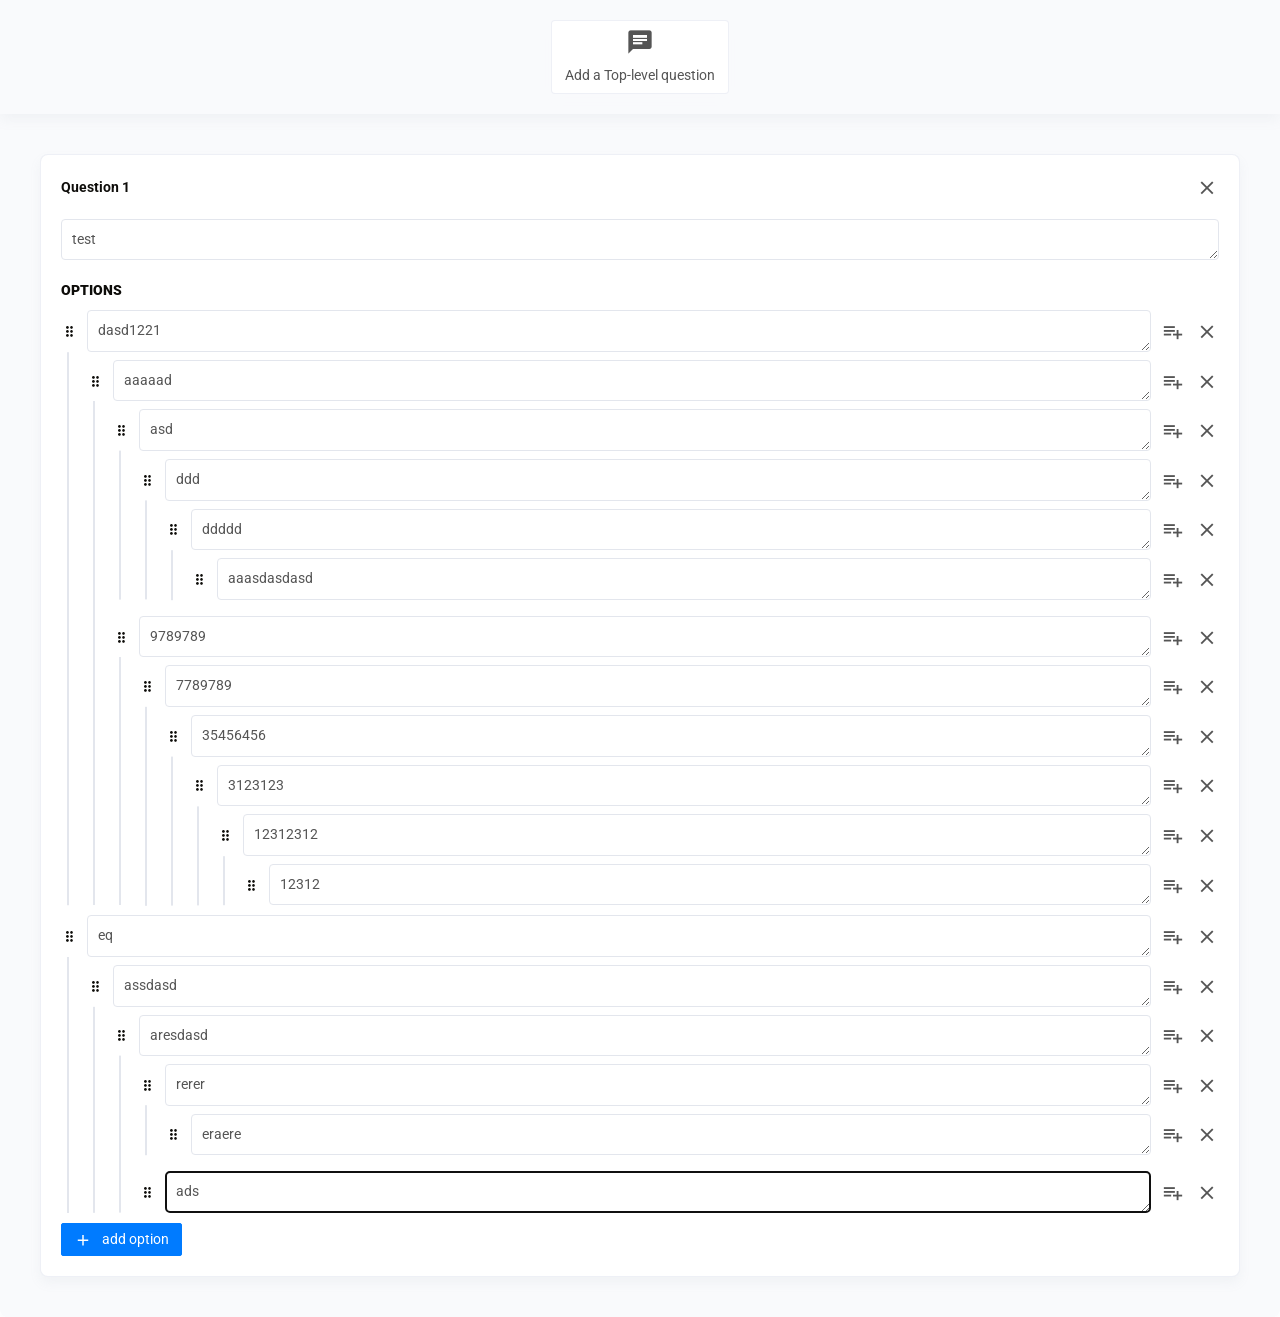
==== commit 87a78028: "ADDED: check for empty fields raise flag if found" ====
--- a/index.html
+++ b/index.html
@@ -17,8 +17,10 @@
   <div class="main__wrapper">
 
     <div class="botmenubuilder__wrapper">
-      <div class="botmenubuilder__datafields">
-        <button type="button" class="botmenubuilder__export__btn button" onclick="botmenubuilder.export()">EXPORT</button>
+      <div class="botmenubuilder__datafields hide">
+        <button type="button button" class="botmenubuilder__export__btn button  button-icontext button-icontext--right button-fill button-fill-success" onclick="botmenubuilder.export()">
+          <span>Export</span><i class="icon-save"></i>
+        </button>
         <input id="botmenubuilder__data" name="data" type="text" value='[{"id":"cd50b2289","text":"test","previous":"","options":[{"id":"cd50b2289-8f83b8817","text":"dasd1221","previous":"cd50b2289","options":[{"id":"cd50b2289-8f83b8817-2bcaa7e94","text":"aaaaad","previous":"cd50b2289-8f83b8817","options":[{"id":"cd50b2289-8f83b8817-2bcaa7e94-118bb2a0c","text":"asd","previous":"cd50b2289-8f83b8817-2bcaa7e94","options":[{"id":"cd50b2289-8f83b8817-2bcaa7e94-118bb2a0c-f481a4f90","text":"ddd","previous":"cd50b2289-8f83b8817-2bcaa7e94-118bb2a0c","options":[{"id":"cd50b2289-8f83b8817-2bcaa7e94-118bb2a0c-f481a4f90-902083ce0","text":"ddddd","previous":"cd50b2289-8f83b8817-2bcaa7e94-118bb2a0c-f481a4f90","options":[{"id":"cd50b2289-8f83b8817-2bcaa7e94-118bb2a0c-f481a4f90-902083ce0-d90fa1d56","text":"aaasdasdasd","previous":"cd50b2289-8f83b8817-2bcaa7e94-118bb2a0c-f481a4f90-902083ce0","options":[]}]}]}]},{"id":"cd50b2289-8f83b8817-2bcaa7e94-1618b2af9","text":"9789789","previous":"cd50b2289-8f83b8817-2bcaa7e94","options":[{"id":"cd50b2289-8f83b8817-2bcaa7e94-1618b2af9-b835b57bb","text":"7789789","previous":"cd50b2289-8f83b8817-2bcaa7e94-1618b2af9","options":[{"id":"cd50b2289-8f83b8817-2bcaa7e94-1618b2af9-b835b57bb-de6eae907","text":"35456456","previous":"cd50b2289-8f83b8817-2bcaa7e94-1618b2af9-b835b57bb","options":[{"id":"cd50b2289-8f83b8817-2bcaa7e94-1618b2af9-b835b57bb-de6eae907-2bae899e5","text":"3123123","previous":"cd50b2289-8f83b8817-2bcaa7e94-1618b2af9-b835b57bb-de6eae907","options":[{"id":"cd50b2289-8f83b8817-2bcaa7e94-1618b2af9-b835b57bb-de6eae907-2bae899e5-39cf9c8da","text":"12312312","previous":"cd50b2289-8f83b8817-2bcaa7e94-1618b2af9-b835b57bb-de6eae907-2bae899e5","options":[{"id":"cd50b2289-8f83b8817-2bcaa7e94-1618b2af9-b835b57bb-de6eae907-2bae899e5-39cf9c8da-10f0b1e9c","text":"12312","previous":"cd50b2289-8f83b8817-2bcaa7e94-1618b2af9-b835b57bb-de6eae907-2bae899e5-39cf9c8da","options":[]}]}]}]}]}]}]}]},{"id":"cd50b2289-959fa7175","text":"eq","previous":"cd50b2289","options":[{"id":"cd50b2289-959fa7175-5d258915b","text":"assdasd","previous":"cd50b2289-959fa7175","options":[{"id":"cd50b2289-959fa7175-5d258915b-e186b5bee","text":"aresdasd","previous":"cd50b2289-959fa7175-5d258915b","options":[{"id":"cd50b2289-959fa7175-5d258915b-e186b5bee-7b67b75b5","text":"rerer","previous":"cd50b2289-959fa7175-5d258915b-e186b5bee","options":[{"id":"cd50b2289-959fa7175-5d258915b-e186b5bee-7b67b75b5-244ba3997","text":"eraere","previous":"cd50b2289-959fa7175-5d258915b-e186b5bee-7b67b75b5","options":[]}]},{"id":"cd50b2289-959fa7175-5d258915b-e186b5bee-f03083706","text":"ads","previous":"cd50b2289-959fa7175-5d258915b-e186b5bee","options":[]}]}]}]}]}]'>
         <!-- <input id="botmenubuilder__data" name="data" type="text" value='[]'> -->
       </div>
--- a/css/botmenubuilder.css
+++ b/css/botmenubuilder.css
@@ -133,6 +133,11 @@
       display: block;
       padding: 8px 0 0 26px;
       margin-bottom: 8px; }
+.botmenubuilder__datafields {
+  display: flex;
+  justify-content: center;
+  align-items: center;
+  flex-direction: column; }
 .botmenubuilder__wrapper {
   background: #f9fafc;
   position: relative;
@@ -153,8 +158,14 @@
     background-color: #fff;
     margin: 0;
     transition: all ease 0.3s; }
+    .botmenubuilder__wrapper textarea.botmenubuilder__field-has--error,
+    .botmenubuilder__wrapper input[type="text"].botmenubuilder__field-has--error,
+    .botmenubuilder__wrapper input[type="number"].botmenubuilder__field-has--error {
+      border: 1px solid #dc3545; }
   .botmenubuilder__wrapper textarea {
     resize: vertical; }
+  .botmenubuilder__wrapper .hide {
+    display: none !important; }
   .botmenubuilder__wrapper .button {
     font-weight: normal;
     text-align: center;
@@ -264,6 +275,16 @@
           border-color: #17a2b8; }
         .botmenubuilder__wrapper .button-fill-info:focus {
           border-color: #17a2b8; }
+      .botmenubuilder__wrapper .button-fill-success {
+        color: #fff;
+        background-color: #33af50;
+        border-color: #33af50; }
+        .botmenubuilder__wrapper .button-fill-success:hover {
+          color: #fff;
+          background-color: #28a745;
+          border-color: #28a745; }
+        .botmenubuilder__wrapper .button-fill-success:focus {
+          border-color: #28a745; }
     .botmenubuilder__wrapper .button-shadow {
       padding: 6px;
       border-radius: 50px;
